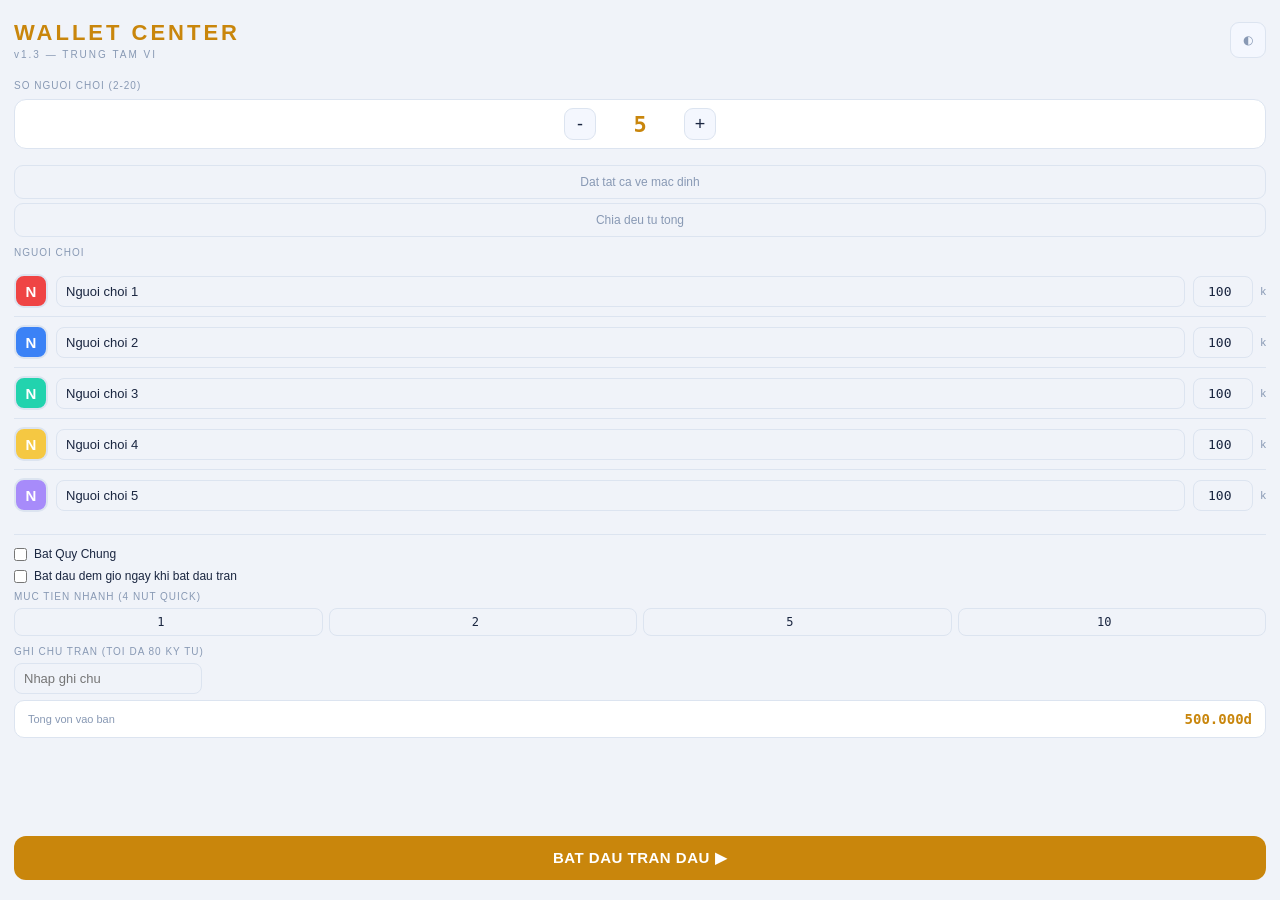
==== src/index.html @ e710a0f9 "Promote index entrypoint for Cloudflare Pages deployment. Use src/index.html as the deploy target an" ====
<!DOCTYPE html>
<html lang="vi">
<head>
<meta charset="UTF-8">
<meta name="viewport" content="width=device-width,initial-scale=1.0">
<meta name="apple-mobile-web-app-capable" content="yes">
<meta name="apple-mobile-web-app-status-bar-style" content="default">
<title>Wallet Center v1.3</title>
<style>
*{margin:0;padding:0;box-sizing:border-box;-webkit-tap-highlight-color:transparent}
:root{
  --bg:#f0f3f9;--sf:#ffffff;--sf2:#f4f7fe;--bd:#dce4f0;--tx:#1a2640;--dim:#8899b4;
  --grn:#0d9476;--red:#dc2626;--gld:#c9860c;--orn:#e06030;--pur:#7c3aed;
  --hdbg:rgba(240,243,249,.96);--moBg:rgba(0,0,0,.5);--shd1:rgba(0,0,0,.06);--shd2:rgba(0,0,0,.18);
  --radius-card:14px;--gap-list:8px
}
html.dark{
  --bg:#090d14;--sf:#111827;--sf2:#192236;--bd:#1e2d42;--tx:#dce8f5;--dim:#4e6077;
  --grn:#22d3ae;--red:#f87171;--gld:#f5c842;--orn:#fb923c;--pur:#a78bfa;
  --hdbg:rgba(9,13,20,.97);--moBg:rgba(0,0,0,.8);--shd1:rgba(0,0,0,.25);--shd2:rgba(0,0,0,.55)
}
body{font-family:-apple-system,'Helvetica Neue',sans-serif;background:var(--bg);color:var(--tx);min-height:100vh;overflow-x:hidden;padding-bottom:env(safe-area-inset-bottom,24px)}
/* HEADER */
.hd{position:sticky;top:0;z-index:50;background:var(--hdbg);-webkit-backdrop-filter:blur(14px);backdrop-filter:blur(14px);padding:9px 13px;display:flex;align-items:center;justify-content:space-between;border-bottom:1px solid var(--bd)}
.hd-l{display:flex;align-items:center;gap:7px}
.hd h1{font-size:13px;font-weight:900;letter-spacing:2.5px;color:var(--gld)}
.rnd{font-size:10px;font-weight:700;padding:3px 9px;background:var(--sf2);border:1px solid var(--bd);border-radius:20px;color:var(--dim);cursor:pointer;-webkit-user-select:none;user-select:none}
.rnd b{color:var(--gld)}
.hd-r{display:flex;gap:4px}
.ib{width:32px;height:32px;border-radius:9px;background:var(--sf2);border:1px solid var(--bd);color:var(--dim);font-size:14px;display:flex;align-items:center;justify-content:center;cursor:pointer;flex-shrink:0}
.ib:active{transform:scale(.88)}
.ib.hot{color:var(--gld);border-color:rgba(201,134,12,.4)}
html.dark .ib.hot{color:var(--gld);border-color:rgba(245,200,66,.4)}
/* CHECKSUM */
.ckb{padding:4px 13px;background:var(--sf);border-bottom:1px solid var(--bd);display:flex;justify-content:space-between;font-size:10px;font-weight:700;font-family:monospace;color:var(--dim)}
.ok{color:var(--grn)}.er{color:var(--red)}
/* PLAYER CARDS */
.pls{padding:10px 11px;display:flex;flex-direction:column;gap:var(--gap-list)}
.pc{background:var(--sf);border:1px solid var(--bd);border-radius:var(--radius-card);display:flex;align-items:stretch;overflow:hidden;box-shadow:0 2px 8px var(--shd1)}
.pc:active{transform:scale(.985)}
.pc.warn{border-color:rgba(224,96,48,.45)}
.pc.bust{border-color:rgba(220,38,38,.5);box-shadow:0 0 14px rgba(220,38,38,.1)}
html.dark .pc.bust{box-shadow:0 0 14px rgba(248,113,113,.15)}
.stripe{width:4px;flex-shrink:0}
.pc-body{flex:1;display:flex;align-items:center;gap:10px;padding:11px 10px;cursor:pointer}
.av{width:38px;height:38px;border-radius:11px;display:flex;align-items:center;justify-content:center;font-weight:900;font-size:16px;color:#fff;flex-shrink:0}
.av.em{font-size:22px;background:transparent!important;filter:drop-shadow(0 1px 2px rgba(0,0,0,.2))}
.inf{flex:1;min-width:0}
.nm{font-size:13px;font-weight:600;display:flex;align-items:center;gap:5px;white-space:nowrap;overflow:hidden}
.tag{font-size:9px;padding:1px 5px;border-radius:4px;font-weight:700;flex-shrink:0}
.bal{font-family:monospace;font-size:19px;font-weight:800;margin-top:1px;letter-spacing:-.5px}
.pc.warn .bal{animation:blink 2s ease-in-out infinite}
@keyframes blink{0%,100%{opacity:1}50%{opacity:.6}}
.pc-r{display:flex;flex-direction:column;align-items:flex-end;justify-content:center;gap:5px;padding:10px 10px 10px 0}
.dl{font-family:monospace;font-size:10px;font-weight:700;padding:2px 6px;border-radius:5px;white-space:nowrap}
.dp{background:rgba(13,148,118,.12);color:var(--grn)}
.dn{background:rgba(220,38,38,.1);color:var(--red)}
.dz{background:rgba(136,153,180,.12);color:var(--dim)}
html.dark .dp{background:rgba(34,211,174,.13)}html.dark .dn{background:rgba(248,113,113,.13)}
.qa-r{display:flex;gap:4px}
.qa{width:26px;height:26px;border-radius:7px;background:var(--sf2);border:1px solid var(--bd);font-size:13px;display:flex;align-items:center;justify-content:center;cursor:pointer}
.qa:active{transform:scale(.78)}
.qa.qs{color:var(--red);border-color:rgba(220,38,38,.25)}
.qa.qr{color:var(--grn);border-color:rgba(13,148,118,.25)}
html.dark .qa.qs{border-color:rgba(248,113,113,.3)}html.dark .qa.qr{border-color:rgba(34,211,174,.3)}
/* HISTORY */
.hs{padding:2px 11px 16px}
.hs-hd{font-size:10px;color:var(--dim);margin-bottom:5px;text-transform:uppercase;letter-spacing:1px}
.hl{max-height:130px;overflow-y:auto;display:flex;flex-direction:column;gap:2px}
.hi{font-size:10px;padding:4px 8px;background:var(--sf);border-radius:6px;font-family:monospace;color:var(--dim);line-height:1.4}
/* MODAL */
.mo{position:fixed;inset:0;z-index:100;background:var(--moBg);-webkit-backdrop-filter:blur(5px);backdrop-filter:blur(5px);display:flex;align-items:flex-end;justify-content:center}
.md{background:var(--sf);border-radius:20px 20px 0 0;width:100%;max-width:480px;max-height:92vh;overflow-y:auto;padding:16px 14px 32px;animation:su .2s cubic-bezier(.25,.8,.25,1)}
@keyframes su{from{transform:translateY(100%);opacity:.4}}
.mh{display:flex;align-items:center;justify-content:space-between;margin-bottom:13px}
.mh h2{font-size:16px;font-weight:700;display:flex;align-items:center;gap:8px}
.mc{width:30px;height:30px;border-radius:50%;background:var(--sf2);border:none;color:var(--dim);font-size:16px;cursor:pointer;display:flex;align-items:center;justify-content:center}
/* MODAL TABS */
.mtabs{display:flex;gap:3px;background:var(--bg);border-radius:10px;padding:3px;margin-bottom:12px}
.mtab{flex:1;padding:8px;border-radius:7px;border:none;background:transparent;color:var(--dim);font-size:13px;font-weight:700;cursor:pointer;transition:background .12s,color .12s}
.mtab.on{background:var(--sf2);color:var(--tx)}
/* QUICK ROW */
.qrow{display:flex;gap:4px;margin-bottom:12px}
.qrb{flex:1;padding:8px 2px;border-radius:9px;background:var(--sf2);border:1.5px solid var(--bd);font-family:monospace;font-size:12px;font-weight:700;cursor:pointer;transition:all .1s}
.qrb:active{transform:scale(.9)}
.qrb.qs{border-color:rgba(220,38,38,.35);color:var(--red)}
.qrb.qr{border-color:rgba(13,148,118,.35);color:var(--grn)}
html.dark .qrb.qs{border-color:rgba(248,113,113,.4)}html.dark .qrb.qr{border-color:rgba(34,211,174,.4)}
/* AMOUNT GRID */
.slbl{font-size:10px;color:var(--dim);text-transform:uppercase;letter-spacing:1px;margin-bottom:6px}
.ag{display:grid;grid-template-columns:repeat(3,1fr);gap:5px;margin-bottom:8px}
.ab{padding:11px 0;border-radius:10px;background:var(--sf2);border:1.5px solid var(--bd);color:var(--tx);font-family:monospace;font-size:13px;font-weight:700;cursor:pointer;transition:all .1s}
.ab:active{transform:scale(.92)}
.ab.sel{border-color:var(--gld);background:rgba(201,134,12,.08);color:var(--gld)}
html.dark .ab.sel{background:rgba(245,200,66,.1)}
.ca{display:flex;gap:8px;margin-bottom:12px;align-items:center}
.ca input{flex:1;padding:8px 10px;border-radius:9px;background:var(--bg);border:1px solid var(--bd);color:var(--tx);font-family:monospace;font-size:14px;outline:none}
.ca input:focus{border-color:var(--gld)}
.ca span{color:var(--dim);font-size:11px;white-space:nowrap}
/* TARGET LIST */
.albt{width:100%;padding:8px;border-radius:9px;background:var(--sf2);border:1.5px solid var(--bd);color:var(--tx);font-size:12px;font-weight:700;cursor:pointer;margin-bottom:6px;transition:all .1s}
.albt:active{transform:scale(.98)}
.albt.sel{border-color:var(--gld);color:var(--gld);background:rgba(201,134,12,.07)}
html.dark .albt.sel{background:rgba(245,200,66,.08)}
.tg{display:flex;flex-direction:column;gap:4px;margin-bottom:10px}
.tr{display:flex;align-items:center;gap:8px;padding:8px 10px;border-radius:9px;background:var(--bg);cursor:pointer;border:1.5px solid transparent;transition:all .1s}
.tr:active{transform:scale(.98)}
.tr.sel{border-color:var(--gld);background:rgba(201,134,12,.04)}
html.dark .tr.sel{background:rgba(245,200,66,.04)}
.av2{width:24px;height:24px;border-radius:6px;display:flex;align-items:center;justify-content:center;font-size:10px;font-weight:800;color:#fff;flex-shrink:0}
.av2.em{font-size:16px;background:transparent!important}
.tn{flex:1;font-size:13px;font-weight:500}
.tb{font-size:11px;color:var(--dim);font-family:monospace}
.ck2{font-size:14px;color:var(--gld);opacity:0;transition:opacity .1s}
.tr.sel .ck2{opacity:1}
/* ERROR MSG */
.errmsg{display:none;color:var(--red);background:rgba(220,38,38,.08);border:1px solid rgba(220,38,38,.2);border-radius:8px;padding:8px 10px;margin-bottom:10px;font-size:12px;text-align:center;font-weight:600}
html.dark .errmsg{background:rgba(248,113,113,.1)}
/* EXEC BUTTON */
.exb{width:100%;padding:13px;border-radius:12px;border:none;font-size:14px;font-weight:800;cursor:pointer;transition:opacity .15s;letter-spacing:.3px}
.exb:disabled{opacity:.3}
.exb:active:not(:disabled){transform:scale(.97)}
.exb.s{background:var(--red);color:#fff}
.exb.r{background:var(--grn);color:#fff}
html.dark .exb.r{color:#000}
/* SETUP */
.srow{display:flex;align-items:center;gap:8px;padding:8px 0;border-bottom:1px solid var(--bd)}
.srow:last-child{border-bottom:none}
.sav{width:34px;height:34px;border-radius:10px;cursor:pointer;flex-shrink:0;border:2px solid var(--bd);display:flex;align-items:center;justify-content:center;font-weight:900;font-size:15px;color:#fff;transition:transform .1s}
.sav:active{transform:scale(.82)}
.sav.em{font-size:22px;border-color:var(--bd)}
.snm{flex:1;padding:7px 9px;border-radius:8px;background:var(--bg);border:1px solid var(--bd);color:var(--tx);font-size:13px;outline:none}
.snm:focus{border-color:var(--gld)}
.sbal{width:60px;padding:7px 5px;border-radius:8px;background:var(--bg);border:1px solid var(--bd);color:var(--tx);font-size:13px;text-align:right;outline:none;font-family:monospace}
.sbal:focus{border-color:var(--gld)}
.sdim{color:var(--dim);font-size:11px}
.sbt{width:100%;padding:13px;border-radius:12px;border:none;background:var(--gld);color:#fff;font-size:15px;font-weight:800;cursor:pointer;margin-top:14px;letter-spacing:.5px}
html.dark .sbt{color:#000}
.sbt:active{transform:scale(.97)}
/* PICKER PANEL */
.pkp{background:var(--sf);border:1px solid var(--bd);border-radius:12px;padding:10px 12px;margin-top:4px}
.pkp .pk-lbl{font-size:10px;color:var(--dim);text-transform:uppercase;letter-spacing:1px;margin-bottom:6px}
.clrs{display:flex;gap:6px;flex-wrap:wrap;margin-bottom:8px}
.cpd{width:26px;height:26px;border-radius:50%;border:2.5px solid transparent;cursor:pointer;transition:transform .1s}
.cpd.on{border-color:var(--tx);transform:scale(1.18)}
.emjs{display:flex;flex-wrap:wrap;gap:4px;margin-bottom:6px}
.emj{width:32px;height:32px;border-radius:8px;border:1.5px solid var(--bd);background:var(--sf2);display:flex;align-items:center;justify-content:center;font-size:18px;cursor:pointer;transition:transform .1s}
.emj:active{transform:scale(.85)}
.emj.on{border-color:var(--gld)}
/* UNDO BAR */
.ub{position:fixed;bottom:calc(18px + env(safe-area-inset-bottom,0px));left:50%;transform:translateX(-50%);z-index:90;background:var(--sf);border:1px solid var(--bd);border-radius:13px;padding:7px 12px;display:flex;align-items:center;gap:9px;animation:pop .18s ease-out;box-shadow:0 4px 24px var(--shd2);max-width:95vw}
@keyframes pop{from{opacity:0;transform:translateX(-50%) translateY(6px)}}
.ub span{font-size:10px;color:var(--dim);font-family:monospace;overflow:hidden;text-overflow:ellipsis;white-space:nowrap;max-width:190px}
.ub button{padding:5px 12px;border-radius:7px;border:none;background:var(--gld);color:#fff;font-size:11px;font-weight:800;cursor:pointer;flex-shrink:0}
html.dark .ub button{color:#000}
/* SESSION HISTORY */
.ss{padding:10px;border-radius:10px;background:var(--bg);margin-bottom:6px}
.ss .sd{font-size:10px;color:var(--dim);margin-bottom:4px}
.ss .sr{display:flex;flex-wrap:wrap;gap:3px}
.sc2{font-size:10px;padding:2px 7px;border-radius:4px;font-family:monospace;font-weight:700}
/* RESET OPTIONS */
.ropt{width:100%;padding:12px 14px;border-radius:11px;border:1px solid var(--bd);background:var(--sf2);color:var(--tx);font-size:13px;font-weight:600;cursor:pointer;text-align:left;margin-bottom:7px;display:flex;align-items:flex-start;gap:11px}
.ropt:active{transform:scale(.98)}
.ropt .ico{font-size:18px;flex-shrink:0;margin-top:1px}
.ropt .rdesc{font-size:11px;color:var(--dim);font-weight:400;margin-top:2px;line-height:1.4}
.ropt.dng{border-color:rgba(220,38,38,.3);color:var(--red)}
.note{padding:4px 13px;font-size:11px;color:var(--dim);border-bottom:1px solid var(--bd);display:flex;align-items:center;justify-content:space-between;gap:10px;background:var(--sf)}
.timer-btn{padding:3px 8px;border:1px solid var(--bd);border-radius:14px;background:var(--sf2);font-family:monospace;font-size:11px;font-weight:700;cursor:pointer;color:var(--dim)}
.timer-btn.run{color:var(--grn);border-color:rgba(13,148,118,.3)}
.timer-btn.pause{color:var(--orn)}
.pc.compact .pc-body{padding:8px 8px;gap:8px}
.pc.compact .av{width:30px;height:30px;border-radius:9px;font-size:13px}
.pc.compact .bal{font-size:16px}
.pc.compact .tag{font-size:8px}
.pc.mini{--radius-card:8px}
.pc.mini .stripe{width:3px}
.pc.mini .pc-body{padding:8px 7px;gap:7px}
.pc.mini .av{width:26px;height:26px;border-radius:8px;font-size:12px}
.pc.mini .nm{font-size:12px}
.pc.mini .bal{font-size:14px}
.pc.mini .pc-r{padding:8px 8px 8px 0}
.pc.mini .qa-r{display:none}
.rank-badge{font-size:10px;padding:1px 5px;border-radius:4px;background:var(--sf2);color:var(--dim);border:1px solid var(--bd)}
.toast-wrap{position:fixed;left:50%;transform:translateX(-50%);bottom:calc(70px + env(safe-area-inset-bottom,0px));z-index:91;display:flex;flex-direction:column;gap:6px;max-width:92vw}
.toast{padding:8px 11px;border-radius:10px;background:var(--sf);border:1px solid var(--bd);font-size:12px;box-shadow:0 4px 20px var(--shd2)}
.pc-ctl{display:flex;align-items:center;justify-content:center;gap:8px;background:var(--sf);border:1px solid var(--bd);border-radius:12px;padding:8px;margin-bottom:12px}
.pc-step{width:32px;height:32px;border-radius:9px;background:var(--sf2);border:1px solid var(--bd);font-size:18px;cursor:pointer;color:var(--tx)}
.pc-num{min-width:72px;text-align:center;font-family:monospace;font-size:22px;font-weight:900;color:var(--gld)}
@media (min-width: 640px){
  .mo{align-items:center}
  .md{border-radius:20px;max-width:520px;max-height:85vh;margin:auto;animation:fadeScale .18s ease-out}
  @keyframes fadeScale{from{opacity:0;transform:scale(.94)}}
  .pls{display:grid;grid-template-columns:1fr 1fr;gap:8px}
  .hd h1{font-size:16px}
  .ib{width:auto;padding:0 12px;gap:5px;font-size:12px}
}
@media (min-width: 1024px){
  .pls{grid-template-columns:1fr 1fr 1fr}
}
/* UNDO HISTORY */
.uhrow{display:flex;align-items:center;gap:7px;padding:7px 9px;background:var(--bg);border-radius:8px;margin-bottom:4px}
.uhnum{font-size:10px;color:var(--dim);width:18px;text-align:right;flex-shrink:0;font-family:monospace}
.uhtxt{flex:1;font-size:11px;font-family:monospace;color:var(--tx);overflow:hidden;text-overflow:ellipsis;white-space:nowrap}
.uhtime{font-size:10px;color:var(--dim);flex-shrink:0}
/* STATS */
.stat-r{display:flex;align-items:center;gap:10px;padding:9px 10px;background:var(--bg);border-radius:10px;margin-bottom:5px}
.stat-av{width:32px;height:32px;border-radius:9px;display:flex;align-items:center;justify-content:center;font-weight:900;font-size:14px;color:#fff;flex-shrink:0}
.stat-av.em{font-size:20px;background:transparent!important}
.stat-nm{font-size:13px;font-weight:600;flex:1;min-width:0;overflow:hidden;text-overflow:ellipsis;white-space:nowrap}
.stat-col{text-align:right;font-family:monospace;font-size:11px;font-weight:700;min-width:52px}
.stat-hd{display:flex;gap:10px;padding:0 10px 4px;font-size:9px;color:var(--dim);text-transform:uppercase;letter-spacing:.5px}
/* QUICK DENOM SETUP */
.qd-row{display:flex;gap:6px;margin-bottom:10px}
.qdinp{flex:1;padding:6px 4px;border-radius:8px;background:var(--bg);border:1px solid var(--bd);color:var(--tx);font-size:12px;text-align:center;outline:none;font-family:monospace}
.qdinp:focus{border-color:var(--gld)}
/* SCROLLBAR */
::-webkit-scrollbar{width:3px}::-webkit-scrollbar-track{background:transparent}::-webkit-scrollbar-thumb{background:var(--bd);border-radius:2px}
/* BTN UTIL */
.btn-ghost{width:100%;padding:9px;border-radius:9px;background:transparent;border:1px solid var(--bd);color:var(--dim);font-size:12px;cursor:pointer;margin-top:4px}
.btn-ghost:active{transform:scale(.98)}
.btn-ghost.dng{border-color:rgba(220,38,38,.4);color:var(--red)}
</style>
</head>
<body>
<div id="app"></div>
<div id="modal-root"></div>
<div id="undo-root"></div>
<script>
var EMOJIS=['😀','😎','🤩','😈','🦁','🐯','🦊','🐺','🐻','🐼','🦄','🐲','🔥','⚡','💎','👑','🎯','🎲','🃏','⭐'];
var COLS=['#ef4444','#3b82f6','#22d3ae','#f5c842','#a78bfa','#ec4899','#f97316','#84cc16'];
var DENOMS=[1000,2000,5000,10000,20000,50000];
var DBAL=100000;
var timerInterval=null;
var toastTimer=null;

function mkPlayers(n){var a=[];for(var i=0;i<n;i++)a.push({name:'Nguoi choi '+(i+1),color:COLS[i%COLS.length],emoji:'',balance:DBAL,initial:DBAL});return a}
function normState(sv){
  if(!sv||!sv.players||sv.players.length<2)return null;
  var s=sv;
  s.modal=null;s.ap=null;s.atab='send';s.aamt=0;s.atgt=[];s.undoTimer=null;
  if(!s.quickDenoms)s.quickDenoms=[1000,2000,5000,10000];
  if(!s.hist)s.hist=[];if(!s.sessions)s.sessions=[];
  if(typeof s.round==='undefined')s.round=1;
  if(typeof s.sortDesc==='undefined')s.sortDesc=false;
  if(typeof s.pot==='undefined')s.pot=0;
  if(typeof s.potEnabled==='undefined')s.potEnabled=false;
  if(!s.timer)s.timer={startMs:0,elapsed:0,running:false};
  if(typeof s.pinnedNote==='undefined')s.pinnedNote='';
  if(typeof s.theme==='undefined')s.theme=(s.dark?'dark':'auto');
  if(typeof s.compact==='undefined')s.compact=false;
  if(typeof s.autoTimerStart==='undefined')s.autoTimerStart=false;
  if(typeof s.showRanks==='undefined')s.showRanks=false;
  if(typeof s.showTimerAlways==='undefined')s.showTimerAlways=false;
  if(typeof s.soundEnabled==='undefined')s.soundEnabled=true;
  if(typeof s.vibrateEnabled==='undefined')s.vibrateEnabled=true;
  if(!s.txTemplates)s.txTemplates=[];
  if(!s.histFilter)s.histFilter=-1;
  if(typeof s.hidePinned==='undefined')s.hidePinned=false;
  for(var i=0;i<s.players.length;i++){
    if(typeof s.players[i].emoji==='undefined')s.players[i].emoji='';
    if(!s.players[i].name)s.players[i].name='Nguoi choi '+(i+1);
  }
  return s;
}
var S=null;
try{S=normState(JSON.parse(localStorage.getItem('wc_v13')||'null'))}catch(e){}
if(!S){
  try{S=normState(JSON.parse(localStorage.getItem('wc_v12')||'null'))}catch(e){}
}
if(!S)S={phase:'setup',players:mkPlayers(5),hist:[],sessions:[],quickDenoms:[1000,2000,5000,10000],modal:null,ap:null,atab:'send',aamt:0,atgt:[],undoStack:[],undoTimer:null,round:1,sortDesc:false,pot:0,potEnabled:false,timer:{startMs:0,elapsed:0,running:false},pinnedNote:'',theme:'auto',compact:false,autoTimerStart:false,showRanks:false,showTimerAlways:false,soundEnabled:true,vibrateEnabled:true,txTemplates:[],histFilter:-1,hidePinned:false};
applyTheme();

/* ===== UTILS ===== */
function fmt(n){var a=n<0?-n:n;if(a>=1000000)return(n/1000000).toFixed(a%1000000===0?0:1)+'M';if(a>=1000)return(n/1000).toFixed(a%1000===0?0:1)+'k';return''+n}
function ff(n){return n.toLocaleString('vi-VN')+'d'}
function tnow(){return new Date().toLocaleTimeString('vi-VN',{hour:'2-digit',minute:'2-digit',second:'2-digit'})}
function totBal(){var t=0;for(var i=0;i<S.players.length;i++)t+=S.players[i].balance;return t}
function totInit(){var t=0;for(var i=0;i<S.players.length;i++)t+=S.players[i].initial;return t}
function $(id){return document.getElementById(id)}
function esc(s){if(!s)return'';return String(s).replace(/&/g,'&amp;').replace(/</g,'&lt;').replace(/>/g,'&gt;').replace(/"/g,'&quot;')}
function vib(p){if(!S.vibrateEnabled)return;try{if(navigator.vibrate)navigator.vibrate(p)}catch(e){}}
function coin(tp){if(!S.soundEnabled)return;try{var A=window.AudioContext||window.webkitAudioContext;if(!A)return;var ctx=new A();var o=ctx.createOscillator();var g=ctx.createGain();o.connect(g);g.connect(ctx.destination);if(tp==='s'){o.frequency.setValueAtTime(600,ctx.currentTime);o.frequency.exponentialRampToValueAtTime(300,ctx.currentTime+.15)}else{o.frequency.setValueAtTime(330,ctx.currentTime);o.frequency.exponentialRampToValueAtTime(660,ctx.currentTime+.15)}g.gain.setValueAtTime(.12,ctx.currentTime);g.gain.exponentialRampToValueAtTime(.001,ctx.currentTime+.18);o.start();o.stop(ctx.currentTime+.2)}catch(e){}}
function avHtml(p,cls,sz){var c=cls||'av';var s=sz?'font-size:'+sz+'px;':'';if(p.emoji)return '<div class="'+c+' em" style="'+s+'">'+p.emoji+'</div>';return '<div class="'+c+'" style="background:'+p.color+';'+s+'">'+esc(p.name.charAt(0).toUpperCase())+'</div>'}
function rankAt(i){var arr=[];for(var k=0;k<S.players.length;k++)arr.push(k);arr.sort(function(a,b){return S.players[b].balance-S.players[a].balance});for(var j=0;j<arr.length;j++){if(arr[j]===i)return j+1}return 99}
function rankLabel(r){if(r===1)return '🥇';if(r===2)return '🥈';if(r===3)return '🥉';return '#'+r}
function cardMode(){var n=S.players.length;if(n>=15)return 'mini';if(S.compact||n>=9)return 'compact';return 'full'}
function fmt2(n){return (n<10?'0':'')+n}
function getElapsed(){var e=S.timer.elapsed;if(S.timer.running)e+=Date.now()-S.timer.startMs;return e}
function fmtTime(ms){var s=Math.floor(ms/1000);var h=Math.floor(s/3600);var m=Math.floor((s%3600)/60);var sec=s%60;if(h>0)return h+':'+fmt2(m)+':'+fmt2(sec);return fmt2(m)+':'+fmt2(sec)}
function startTimer(){S.timer.startMs=Date.now();S.timer.running=true}
function pauseTimer(){if(S.timer.running){S.timer.elapsed+=Date.now()-S.timer.startMs;S.timer.running=false;S.timer.startMs=0}}
function resumeTimer(){S.timer.startMs=Date.now();S.timer.running=true}
function resetTimer(){S.timer={startMs:0,elapsed:0,running:false}}
function toggleTimer(){if(S.timer.running)pauseTimer();else resumeTimer();saveState();render()}
function startTimerTick(){if(timerInterval)clearInterval(timerInterval);timerInterval=setInterval(function(){if(S.phase==='playing'&&S.timer.running)updateTimerDisplay()},1000)}
function updateTimerDisplay(){var el=$('timerEl');if(el)el.textContent=fmtTime(getElapsed())}
function pushToast(msg){clearTimeout(toastTimer);var wr=$('toast-root');if(!wr)return;wr.innerHTML='<div class="toast">'+esc(msg)+'</div>';toastTimer=setTimeout(function(){if(wr)wr.innerHTML=''},3000)}
function applyTheme(){var dark=false;if(S.theme==='dark')dark=true;else if(S.theme==='auto'){try{dark=window.matchMedia('(prefers-color-scheme: dark)').matches}catch(e){dark=false}}if(dark)document.documentElement.classList.add('dark');else document.documentElement.classList.remove('dark')}

/* ===== SAVE ===== */
function saveState(){try{pauseTimer();var o={phase:S.phase,players:S.players,hist:S.hist,sessions:S.sessions,quickDenoms:S.quickDenoms,undoStack:S.undoStack,round:S.round,sortDesc:S.sortDesc,pot:S.pot,potEnabled:S.potEnabled,timer:S.timer,pinnedNote:S.pinnedNote,theme:S.theme,compact:S.compact,autoTimerStart:S.autoTimerStart,showRanks:S.showRanks,showTimerAlways:S.showTimerAlways,soundEnabled:S.soundEnabled,vibrateEnabled:S.vibrateEnabled,txTemplates:S.txTemplates,histFilter:S.histFilter,hidePinned:S.hidePinned};localStorage.setItem('wc_v13',JSON.stringify(o))}catch(e){}}

/* ===== RENDER ===== */
function render(){var a=$('app');if(S.phase==='setup')a.innerHTML=rSetup();else a.innerHTML=rPlay();saveState()}

/* ===== THEME TOGGLE ===== */
function toggleTheme(){if(S.theme==='auto')S.theme='dark';else if(S.theme==='dark')S.theme='light';else S.theme='auto';applyTheme();saveState();render()}

/* ===== SETUP ===== */
function rSetup(){
  var h='<div style="padding:20px 14px;min-height:100vh;display:flex;flex-direction:column">';
  h+='<div style="display:flex;align-items:center;justify-content:space-between;margin-bottom:20px">';
  h+='<div><div style="font-size:22px;font-weight:900;letter-spacing:3px;color:var(--gld)">WALLET CENTER</div>';
  h+='<div style="font-size:10px;color:var(--dim);margin-top:3px;letter-spacing:2px">v1.3 &mdash; TRUNG TAM VI</div></div>';
  h+='<button onclick="toggleTheme()" class="ib" style="width:36px;height:36px">'+(S.theme==='dark'?'☀':'◐')+'</button></div>';
  h+='<div style="flex:1">';
  h+='<div class="slbl" style="margin-bottom:8px">So nguoi choi (2-20)</div>';
  h+='<div class="pc-ctl"><button class="pc-step" onmousedown="pcPressStart(-1)" onmouseup="pcPressEnd()" onmouseleave="pcPressEnd()" ontouchstart="pcPressStart(-1)" ontouchend="pcPressEnd()">-</button><div class="pc-num">'+S.players.length+'</div><button class="pc-step" onmousedown="pcPressStart(1)" onmouseup="pcPressEnd()" onmouseleave="pcPressEnd()" ontouchstart="pcPressStart(1)" ontouchend="pcPressEnd()">+</button></div>';
  h+='<button class="btn-ghost" onclick="resetDefaults()">Dat tat ca ve mac dinh</button>';
  h+='<button class="btn-ghost" onclick="splitTotal()">Chia deu tu tong</button>';
  h+='<div class="slbl" style="margin-bottom:8px;margin-top:10px">Nguoi choi</div>';
  h+='<div style="'+(S.players.length>8?'max-height:320px;overflow-y:auto;':'')+'">';
  for(var i=0;i<S.players.length;i++){var p=S.players[i];
    var avContent=p.emoji?p.emoji:esc(p.name.charAt(0).toUpperCase());
    var avClass='sav'+(p.emoji?' em':'');
    h+='<div class="srow" style="'+(S.players.length>8?'height:44px;':'')+'"><div class="'+avClass+'" style="'+(p.emoji?'':'background:'+p.color)+'" onclick="pickAv('+i+')">'+avContent+'</div>';
    h+='<input class="snm" value="'+esc(p.name)+'" oninput="upName('+i+',this.value)" placeholder="Ten nguoi choi">';
    h+='<input class="sbal" value="'+(p.initial/1000)+'" oninput="upBal('+i+',this.value)" type="number" step="0.5" min="0.5"><span class="sdim">k</span></div>'}
  h+='</div>';
  h+='<div id="pkpnl"></div>';
  h+='<div style="margin-top:14px;border-top:1px solid var(--bd);padding-top:12px">';
  h+='<label style="display:flex;align-items:center;gap:7px;font-size:12px;margin-bottom:8px"><input type="checkbox" '+(S.potEnabled?'checked':'')+' onchange="togglePot(this.checked)"> Bat Quy Chung</label>';
  if(S.potEnabled)h+='<div class="ca"><input type="number" value="'+(S.pot/1000)+'" oninput="upPot(this.value)" min="0" step="0.5"><span>x 1.000d</span></div>';
  h+='<label style="display:flex;align-items:center;gap:7px;font-size:12px;margin-bottom:8px"><input type="checkbox" '+(S.autoTimerStart?'checked':'')+' onchange="S.autoTimerStart=this.checked"> Bat dau dem gio ngay khi bat dau tran</label>';
  h+='<div class="slbl" style="margin-bottom:6px">Muc tien nhanh (4 nut quick)</div>';
  h+='<div class="qd-row">';
  for(var qi=0;qi<4;qi++)h+='<input class="qdinp" value="'+(S.quickDenoms[qi]/1000)+'" oninput="upQD('+qi+',this.value)" type="number" step="0.5" min="0.5" placeholder="k">';
  h+='</div>';
  h+='<div class="slbl" style="margin-bottom:6px">Ghi chu tran (toi da 80 ky tu)</div>';
  h+='<input class="snm" value="'+esc(S.pinnedNote)+'" maxlength="80" oninput="S.pinnedNote=this.value" placeholder="Nhap ghi chu"></div>';
  h+='<div style="margin-top:6px;padding:10px 13px;background:var(--sf);border:1px solid var(--bd);border-radius:10px;display:flex;justify-content:space-between;align-items:center">';
  h+='<span style="font-size:11px;color:var(--dim)">Tong von vao ban'+(S.potEnabled?' + quy':'')+'</span>';
  h+='<span id="totLbl" style="font-family:monospace;font-size:14px;font-weight:800;color:var(--gld)">'+ff(totInit()+S.pot)+'</span></div></div>';
  h+='<button class="sbt" onclick="startG()">BAT DAU TRAN DAU ▶</button>';
  if(S.sessions.length>0)h+='<button onclick="showSess()" class="btn-ghost" style="margin-top:8px">&#128203; Lich su ('+S.sessions.length+' tran dau)</button>';
  h+='</div>';return h}

/* ===== PLAY ===== */
function rPlay(){
  var tot=totBal()+S.pot,ti=totInit()+S.pot,ok=(tot===ti),undoCnt=S.undoStack.length,mode=cardMode();
  var h='<div class="hd"><div class="hd-l"><h1>WALLET CENTER</h1>';
  h+='<div class="rnd" onclick="incRound()">Vong <b>'+S.round+'</b></div></div>';
  h+='<div class="hd-r">';
  h+='<button class="ib'+(undoCnt>0?' hot':'')+'" onclick="showUndoHist()" title="Hoan tac">↺'+(undoCnt>0?' '+undoCnt:'')+'</button>';
  h+='<button class="ib'+(S.sortDesc?' hot':'')+'" onclick="toggleSort()" title="Sap xep">⇅</button>';
  h+='<button class="ib'+(S.compact?' hot':'')+'" onclick="toggleCompact()" title="Che do gon">'+(S.compact?'≡':'⊞')+'</button>';
  h+='<button class="ib" onclick="showSettings()" title="Cai dat">⚙</button>';
  h+='<button class="ib" onclick="showUndoHist()" title="Lich su">📋</button>';
  h+='<button class="ib" onclick="showReset()" title="Reset">⊙</button>';
  h+='</div></div>';
  if(S.pinnedNote&&!S.hidePinned)h+='<div class="note"><span>'+esc(S.pinnedNote)+'</span><button class="mc" style="width:22px;height:22px" onclick="S.hidePinned=true;render()">×</button></div>';
  h+='<div class="ckb"><span>'+S.hist.length+' GD &bull; Tong: <b style="color:var(--tx)">'+ff(tot)+'</b></span>';
  h+='<span class="'+(ok?'ok':'er')+'">'+(ok?'&#10003; Hop le':'&#10007; LECH')+'</span></div>';
  if(S.showTimerAlways||S.timer.running||getElapsed()>0){h+='<div style="padding:7px 13px;border-bottom:1px solid var(--bd);display:flex;justify-content:flex-end"><button id="timerElBtn" class="timer-btn '+(S.timer.running?'run':'pause')+'" onclick="toggleTimer()">'+(S.timer.running?'⏸ ':'▶ ')+'<span id="timerEl">'+fmtTime(getElapsed())+'</span></button></div>'}
  h+='<div class="pls">';
  if(S.potEnabled){h+='<div class="pc compact" onclick="openPotAct()"><div class="stripe" style="background:var(--gld)"></div><div class="pc-body"><div class="av" style="background:var(--gld)">💰</div><div class="inf"><div class="nm">Quy Chung</div><div class="bal">'+ff(S.pot)+'</div></div></div><div class="pc-r"><div class="dl dz">Quy</div></div></div>'}
  var idxs=[];for(var k=0;k<S.players.length;k++)idxs.push(k);
  if(S.sortDesc)idxs.sort(function(a,b){return S.players[b].balance-S.players[a].balance});
  for(var ii=0;ii<idxs.length;ii++){
    var i=idxs[ii];var p=S.players[i];var d=p.balance-p.initial;
    var dc=d>0?'dp':d<0?'dn':'dz';var ds=d>0?'+'+fmt(d):d<0?fmt(d):'0';
    var bust=(p.balance===0);var warn=(!bust&&p.balance<p.initial*.25);
    h+='<div class="pc '+mode+(bust?' bust':warn?' warn':'')+'"><div class="stripe" style="background:'+p.color+'"></div>';
    h+='<div class="pc-body" onclick="openAct('+i+')">';
    h+=avHtml(p,'av');
    h+='<div class="inf"><div class="nm">'+esc(p.name);
    if(S.showRanks){var rk=rankAt(i);h+='<span class="rank-badge">'+rankLabel(rk)+'</span>'}
    if(bust)h+='<span class="tag" style="background:rgba(220,38,38,.1);color:var(--red)">HET TIEN</span>';
    else if(warn)h+='<span class="tag" style="background:rgba(224,96,48,.1);color:var(--orn)">SAP HET</span>';
    h+='</div><div class="bal">'+ff(p.balance)+'</div></div></div>';
    h+='<div class="pc-r"><div class="dl '+dc+'">'+ds+'</div>';
    h+='<div class="qa-r">';
    h+='<div class="qa qs" onclick="openActQ(event,'+i+',\'send\')" title="Gui tat ca">&#8594;</div>';
    h+='<div class="qa qr" onclick="openActQ(event,'+i+',\'receive\')" title="Nhan tat ca">&#8592;</div>';
    h+='</div></div></div>'}
  h+='</div><div class="hs"><div class="hs-hd">Giao dich gan day</div>';
  h+='<div style="display:flex;gap:4px;overflow:auto;margin-bottom:5px"><button class="btn-ghost" style="margin:0;padding:5px 8px;font-size:10px" onclick="setHistFilter(-1)">Tat ca</button>';
  for(var hf=0;hf<S.players.length;hf++)h+='<button class="btn-ghost" style="margin:0;padding:5px 8px;font-size:10px" onclick="setHistFilter('+hf+')">'+esc(S.players[hf].name)+'</button>';
  h+='</div><div class="hl">';
  if(S.hist.length===0)h+='<div class="hi" style="text-align:center;opacity:.4">Chua co giao dich</div>';
  else{var fr=S.hist.length-1;var shown=0;for(var i=fr;i>=0&&shown<50;i--){if(S.histFilter>=0){var e=S.hist[i];if(e.f!==S.histFilter&&e.t.indexOf(S.histFilter)<0)continue}shown++;h+='<div class="hi"><span style="opacity:.4">'+S.hist[i].time+'</span> '+esc(S.hist[i].text)+'</div>'}}
  h+='</div></div><div id="toast-root" class="toast-wrap"></div>';return h}

/* ===== ACTION MODAL ===== */
function rActModal(){
  var p=(S.ap===-1?{name:'Quy Chung',emoji:'💰',color:'#c9860c',balance:S.pot}:S.players[S.ap]);var is=(S.atab==='send');
  var h='<div class="mo" onclick="clMo(event)"><div class="md" onclick="event.stopPropagation()">';
  h+='<div class="mh"><h2>'+avHtml(p,'av2',16)+' '+esc(p.name)+'</h2><button class="mc" onclick="clMoF()">&#10005;</button></div>';
  h+='<div style="text-align:center;margin-bottom:12px;font-family:monospace;font-size:28px;font-weight:800">'+ff(p.balance)+'</div>';
  h+='<div class="mtabs"><button id="t0" class="mtab'+(is?' on':'')+'" onclick="setTab(\'send\')">&#8594; GUI</button><button id="t1" class="mtab'+(!is?' on':'')+'" onclick="setTab(\'receive\')">&#8592; NHAN</button></div>';
  if(S.txTemplates.length>0){h+='<div class="slbl">MAU GIAO DICH</div><div style="display:flex;gap:5px;overflow:auto;margin-bottom:8px">';for(var ti=0;ti<S.txTemplates.length;ti++){h+='<button class="btn-ghost" style="margin:0;padding:6px 8px;white-space:nowrap" onclick="applyTpl('+ti+')">★ '+esc(S.txTemplates[ti].name)+'</button>'}h+='</div>'}
  h+='<div class="slbl">NHANH &mdash; CHON LUON TAT CA</div>';
  h+='<div class="qrow">';
  for(var di=0;di<4;di++){h+='<button class="qrb '+(is?'qs':'qr')+'" onclick="quickAllByIdx('+di+')">'+(is?'&#8594;':'&#8592;')+fmt(S.quickDenoms[di])+'</button>'}
  h+='<button class="qrb" onclick="openCustomAmt()">Khac</button>';
  h+='</div>';
  h+='<div class="slbl">SO TIEN</div><div class="ag">';
  for(var di=0;di<DENOMS.length;di++){var d=DENOMS[di];h+='<button class="ab" data-amt="'+d+'" onclick="setAmt('+d+')">'+fmt(d)+'</button>'}
  h+='</div>';
  h+='<div class="ca"><input type="number" id="camt" placeholder="So khac" oninput="setCamt(this.value)" step="0.5" min="0"><span>x 1.000d</span></div>';
  h+='<div class="slbl" id="tgtLbl">'+(is?'GUI CHO':'NHAN TU')+'</div>';
  h+='<button class="albt" id="btnAll" onclick="togAll()">'+(is?'▶ Gui cho TAT CA':'◀ Nhan tu TAT CA')+'</button>';
  h+='<div class="tg">';
  if(S.potEnabled&&S.ap!==-1)h+='<div class="tr" data-idx="-1" onclick="togTgt(-1)"><div class="av2" style="background:var(--gld)">💰</div><span class="tn">Quy chung</span><span class="tb">'+ff(S.pot)+'</span><span class="ck2">&#10003;</span></div>';
  for(var i=0;i<S.players.length;i++){if(i===S.ap)continue;var o=S.players[i];
    h+='<div class="tr" data-idx="'+i+'" onclick="togTgt('+i+')">'+avHtml(o,'av2',16)+'<span class="tn">'+esc(o.name)+'</span><span class="tb">'+ff(o.balance)+'</span><span class="ck2">&#10003;</span></div>'}
  h+='</div>';
  h+='<button class="btn-ghost" onclick="saveTpl()">★ Luu mau</button><div class="errmsg" id="errMsg"></div>';
  h+='<button class="exb '+(is?'s':'r')+'" id="btnExec" onclick="execAct()" disabled>'+(is?'GUI':'NHAN')+'</button>';
  h+='</div></div>';return h}

/* ===== DOM TARGETED — no re-render, no scroll jump ===== */
function updAmt(){
  var btns=document.querySelectorAll('.ab');
  for(var i=0;i<btns.length;i++){if(parseInt(btns[i].getAttribute('data-amt'),10)===S.aamt)btns[i].classList.add('sel');else btns[i].classList.remove('sel')}
  updBtn()}
function updTgt(){
  var rows=document.querySelectorAll('.tr');
  for(var i=0;i<rows.length;i++){var idx=parseInt(rows[i].getAttribute('data-idx'),10);if(S.atgt.indexOf(idx)>=0)rows[i].classList.add('sel');else rows[i].classList.remove('sel')}
  var others=[];for(var i=0;i<S.players.length;i++){if(i!==S.ap)others.push(i)}if(S.potEnabled&&S.ap!==-1)others.push(-1);
  var ba=$('btnAll');if(ba){if(S.atgt.length===others.length&&others.length>0)ba.classList.add('sel');else ba.classList.remove('sel')}
  updBtn()}
function updBtn(){
  var btn=$('btnExec');if(!btn)return;
  var is=(S.atab==='send');
  btn.disabled=(S.aamt<=0||S.atgt.length===0);
  var lbl=is?'GUI':'NHAN';
  if(S.aamt>0&&S.atgt.length>0)lbl+=' '+fmt(S.aamt)+' x '+S.atgt.length+' = '+ff(S.aamt*S.atgt.length);
  btn.textContent=lbl}

/* setTab: PURE DOM, zero scroll jump */
function setTab(t){
  S.atab=t;S.atgt=[];S.aamt=0;var is=(t==='send');
  var t0=$('t0');var t1=$('t1');
  if(t0){if(is)t0.classList.add('on');else t0.classList.remove('on')}
  if(t1){if(!is)t1.classList.add('on');else t1.classList.remove('on')}
  var lbl=$('tgtLbl');if(lbl)lbl.textContent=is?'GUI CHO':'NHAN TU';
  var ba=$('btnAll');if(ba){ba.textContent=is?'▶ Gui cho TAT CA':'◀ Nhan tu TAT CA';ba.classList.remove('sel')}
  var exb=$('btnExec');if(exb){exb.classList.remove('s','r');exb.classList.add(is?'s':'r')}
  var qbs=document.querySelectorAll('.qrb');
  for(var i=0;i<qbs.length;i++){qbs[i].classList.remove('qs','qr');qbs[i].classList.add(is?'qs':'qr');qbs[i].textContent=(is?'\u2192':'\u2190')+fmt(S.quickDenoms[i])}
  var ci=$('camt');if(ci)ci.value='';
  updAmt();updTgt()}

function setAmt(a){S.aamt=a;var ci=$('camt');if(ci)ci.value='';updAmt()}
function setCamt(v){var n=parseFloat(v)*1000;S.aamt=(!isNaN(n)&&n>0)?n:0;var btns=document.querySelectorAll('.ab');for(var i=0;i<btns.length;i++)btns[i].classList.remove('sel');updBtn()}
function togTgt(idx){var i=S.atgt.indexOf(idx);if(i>=0)S.atgt.splice(i,1);else S.atgt.push(idx);updTgt()}
function togAll(){var others=[];for(var i=0;i<S.players.length;i++){if(i!==S.ap)others.push(i)}if(S.potEnabled&&S.ap!==-1)others.push(-1);if(S.atgt.length===others.length){S.atgt=[]}else{S.atgt=[];for(var i=0;i<others.length;i++)S.atgt.push(others[i])}updTgt();var ba=$('btnAll');if(ba){if(S.atgt.length===others.length)ba.textContent='✓ Da chon TAT CA - Bo chon';else ba.textContent=(S.atab==='send'?'▶ Gui cho TAT CA':'◀ Nhan tu TAT CA')}}
function quickAllByIdx(qi){
  S.aamt=S.quickDenoms[qi];
  var others=[];for(var i=0;i<S.players.length;i++){if(i!==S.ap)others.push(i)}if(S.potEnabled&&S.ap!==-1)others.push(-1);
  S.atgt=[];for(var i=0;i<others.length;i++)S.atgt.push(others[i]);
  var ci=$('camt');if(ci)ci.value='';updAmt();updTgt()}
function openCustomAmt(){var v=prompt('Nhap so tien (nghin dong):','5');if(v===null)return;setCamt(v)}
function showErr(msg){var el=$('errMsg');if(!el)return;el.innerHTML='<span>'+esc(msg)+'</span><button style="float:right;border:none;background:transparent;color:var(--red);cursor:pointer" onclick="this.parentNode.style.display=\'none\'">×</button>';el.style.display='block';clearTimeout(el._t);el._t=setTimeout(function(){if(el)el.style.display='none'},4000)}
function saveTpl(){if(S.aamt<=0||S.atgt.length===0){showErr('Can chon so tien va nguoi nhan');return}var n=prompt('Ten mau giao dich:','Mau '+(S.txTemplates.length+1));if(!n)return;var t={name:n,tab:S.atab,amt:S.aamt,selectAll:(S.atgt.length===S.players.length-1)};if(S.txTemplates.length>=5)S.txTemplates.shift();S.txTemplates.push(t);saveState();render();openAct(S.ap);S.aamt=t.amt;updAmt()}
function applyTpl(i){var t=S.txTemplates[i];if(!t)return;setTab(t.tab);S.aamt=t.amt;if(t.selectAll)togAll();updAmt()}

/* ===== EXECUTE ===== */
function execAct(){
  var amt=S.aamt,pi=S.ap,p=S.players[pi],is=(S.atab==='send'),tgts=S.atgt.slice();
  if(amt<=0||tgts.length===0)return;
  var srcBal=(pi===-1?S.pot:p.balance);
  if(is){if(srcBal<amt*tgts.length){showErr((pi===-1?'Quy chung':p.name)+' khong du tien! Thieu '+ff(amt*tgts.length-srcBal));return}}
  else{for(var i=0;i<tgts.length;i++){if(tgts[i]===-1){if(S.pot<amt){showErr('Quy chung khong du tien (co '+ff(S.pot)+')');return}}else{var tp=S.players[tgts[i]];if(tp.balance<amt){showErr(tp.name+' khong du tien (co '+ff(tp.balance)+')');return}}}}
  var snap=[];for(var i=0;i<S.players.length;i++)snap.push(S.players[i].balance);
  var snapPot=S.pot;
  var names=[];
  if(is){
    if(pi===-1)S.pot-=amt*tgts.length;else p.balance-=amt*tgts.length;
    for(var i=0;i<tgts.length;i++){if(tgts[i]===-1){S.pot+=amt;names.push('Quy chung')}else{S.players[tgts[i]].balance+=amt;names.push(S.players[tgts[i]].name)}}
    S.hist.push({time:tnow(),text:(pi===-1?'Quy chung':p.name)+' → '+names.join(', ')+': '+ff(amt)+(tgts.length>1?' moi nguoi':''),f:pi,t:tgts.slice(),a:amt,tp:'s'})
  }else{
    for(var i=0;i<tgts.length;i++){if(tgts[i]===-1){S.pot-=amt;names.push('Quy chung')}else{S.players[tgts[i]].balance-=amt;names.push(S.players[tgts[i]].name)}}
    if(pi===-1)S.pot+=amt*tgts.length;else p.balance+=amt*tgts.length;
    S.hist.push({time:tnow(),text:(pi===-1?'Quy chung':p.name)+' ← '+names.join(', ')+': '+ff(amt)+(tgts.length>1?' moi nguoi':''),f:pi,t:tgts.slice(),a:amt,tp:'r'})
  }
  S.undoStack.push({snap:snap,snapPot:snapPot,idx:S.hist.length-1});
  if(S.undoStack.length>20)S.undoStack.shift();
  for(var bi=0;bi<S.players.length;bi++){if(S.players[bi].balance===0)pushToast('💥 '+S.players[bi].name+' vua HET TIEN!')}
  var rk=rankAt(S.sortDesc?0:0);if(rk===1&&S.players.length>1)pushToast('🏆 '+S.players[0].name+' dang dan dau!');
  vib(25);coin(is?'s':'r');showUndoBar();clMoF();render()}

/* ===== UNDO ===== */
function showUndoBar(){
  if(S.undoTimer)clearTimeout(S.undoTimer);
  var ur=$('undo-root');
  var txt=S.hist.length>0?S.hist[S.hist.length-1].text:'';
  ur.innerHTML='<div class="ub"><span>'+esc(txt)+'</span><button onclick="doUndo()">UNDO</button></div>';
  S.undoTimer=setTimeout(function(){ur.innerHTML=''},6000)}
function doUndo(){
  if(S.undoStack.length===0)return;
  var u=S.undoStack.pop();
  for(var i=0;i<u.snap.length;i++)S.players[i].balance=u.snap[i];
  if(typeof u.snapPot!=='undefined')S.pot=u.snapPot;
  S.hist.splice(u.idx,1);
  $('undo-root').innerHTML='';if(S.undoTimer)clearTimeout(S.undoTimer);
  vib([15,10,15]);render()}

/* ===== STATS ===== */
function calcStats(){
  var s=[];for(var i=0;i<S.players.length;i++)s.push({out:0,inp:0,cnt:0});
  for(var h=0;h<S.hist.length;h++){
    var e=S.hist[h];if(!e.t)continue;
    if(e.tp==='s'){s[e.f].out+=e.a*e.t.length;s[e.f].cnt++;for(var j=0;j<e.t.length;j++)s[e.t[j]].inp+=e.a}
    else if(e.tp==='r'){s[e.f].inp+=e.a*e.t.length;s[e.f].cnt++;for(var j=0;j<e.t.length;j++)s[e.t[j]].out+=e.a}}
  return s}
function calcDebts(){
  var balances=[];for(var i=0;i<S.players.length;i++){var net=S.players[i].balance-S.players[i].initial;if(Math.abs(net)>0)balances.push({idx:i,net:net})}
  var debtors=[],creditors=[];for(var j=0;j<balances.length;j++){if(balances[j].net<0)debtors.push({idx:balances[j].idx,amt:-balances[j].net});else if(balances[j].net>0)creditors.push({idx:balances[j].idx,amt:balances[j].net})}
  var txs=[],di=0,ci=0;while(di<debtors.length&&ci<creditors.length){var d=debtors[di],c=creditors[ci],amt=Math.min(d.amt,c.amt);txs.push({from:d.idx,to:c.idx,amount:amt});d.amt-=amt;c.amt-=amt;if(d.amt===0)di++;if(c.amt===0)ci++}
  return txs
}

/* ===== UNDO HISTORY & STATS MODAL ===== */
var uhTab='hist';
var statsSort='delta';
function showUndoHist(){uhTab='hist';renderUhModal()}
function renderUhModal(){
  var undoCnt=S.undoStack.length;
  var h='<div class="mo" onclick="clMo(event)"><div class="md" onclick="event.stopPropagation()">';
  h+='<div class="mh"><h2>&#8635; Lich su & Thong ke</h2><button class="mc" onclick="clMoF()">&#10005;</button></div>';
  h+='<div class="mtabs"><button id="uht0" class="mtab'+(uhTab==='hist'?' on':'')+'" onclick="setUhTab(\'hist\')">&#128195; Giao dich</button><button id="uht1" class="mtab'+(uhTab==='stats'?' on':'')+'" onclick="setUhTab(\'stats\')">&#128202; Thong ke</button><button class="mtab'+(uhTab==='res'?' on':'')+'" onclick="setUhTab(\'res\')">🏁 Ket qua</button></div>';
  // HISTORY TAB
  h+='<div id="uhc0" style="'+(uhTab!=='hist'?'display:none':'')+'"">';
  if(undoCnt>0)h+='<button onclick="doUndoH()" style="width:100%;padding:10px;border-radius:10px;background:rgba(201,134,12,.1);border:1.5px solid rgba(201,134,12,.35);color:var(--gld);font-size:13px;font-weight:800;cursor:pointer;margin-bottom:12px">&#8635; HOAN TAC GD GAN NHAT <span style="font-size:11px;opacity:.7">(con '+undoCnt+' lan)</span></button>';
  else h+='<div style="padding:4px 0 10px;font-size:11px;color:var(--dim)">Khong con giao dich de hoan tac.</div>';
  if(S.hist.length===0)h+='<div style="text-align:center;padding:16px;color:var(--dim);font-size:12px">Chua co giao dich</div>';
  else{h+='<div class="slbl" style="margin-bottom:6px">Tat ca giao dich</div>';
    h+='<select onchange="setHistFilterFromSel(this.value)" style="width:100%;padding:8px;border:1px solid var(--bd);border-radius:8px;margin-bottom:7px;background:var(--bg);color:var(--tx)"><option value="-1">Loc: Tat ca</option>';
    for(var op=0;op<S.players.length;op++)h+='<option value="'+op+'" '+(S.histFilter===op?'selected':'')+'>'+esc(S.players[op].name)+'</option>';
    h+='</select>';
    var fr=S.hist.length-1;var cnt=0;
    for(var i=fr;i>=0&&cnt<999;i--){if(S.histFilter>=0&&S.hist[i].f!==S.histFilter&&S.hist[i].t.indexOf(S.histFilter)<0)continue;cnt++;h+='<div class="uhrow"><span class="uhnum">'+(i+1)+'</span><span class="uhtxt">'+esc(S.hist[i].text)+'</span><span class="uhtime">'+S.hist[i].time+'</span></div>'}}
  h+='<button onclick="copyResult()" class="btn-ghost" style="margin-top:8px">&#128203; Copy ket qua hien tai</button>';
  h+='</div>';
  // STATS TAB
  h+='<div id="uhc1" style="'+(uhTab!=='stats'?'display:none':'')+'"">';
  var stats=calcStats();
  var tot=totBal(),ti=totInit();
  h+='<div style="display:flex;gap:8px;margin-bottom:12px">';
  h+='<div style="flex:1;padding:10px;background:var(--bg);border-radius:10px;text-align:center"><div style="font-family:monospace;font-size:16px;font-weight:800;color:var(--gld)">'+S.hist.length+'</div><div style="font-size:10px;color:var(--dim);margin-top:2px">Giao dich</div></div>';
  h+='<div style="flex:1;padding:10px;background:var(--bg);border-radius:10px;text-align:center"><div style="font-family:monospace;font-size:16px;font-weight:800;color:var(--grn)">'+S.round+'</div><div style="font-size:10px;color:var(--dim);margin-top:2px">Vong</div></div>';
  h+='<div style="flex:1;padding:10px;background:var(--bg);border-radius:10px;text-align:center"><div style="font-family:monospace;font-size:16px;font-weight:800;color:var(--tx)">'+S.players.length+'</div><div style="font-size:10px;color:var(--dim);margin-top:2px">Nguoi choi</div></div>';
  h+='</div>';
  h+='<div class="stat-hd"><div style="width:32px;flex-shrink:0"></div><div style="flex:1"></div><div class="stat-col" style="color:var(--red)">Da trai</div><div class="stat-col" style="color:var(--grn)">Da nhan</div><div class="stat-col">Chenh lech</div></div>';
  var sorted=[];for(var i=0;i<S.players.length;i++)sorted.push(i);
  sorted.sort(function(a,b){if(statsSort==='name')return S.players[a].name.localeCompare(S.players[b].name);if(statsSort==='count')return stats[b].cnt-stats[a].cnt;return (S.players[b].balance-S.players[b].initial)-(S.players[a].balance-S.players[a].initial)});
  for(var si=0;si<sorted.length;si++){var i=sorted[si];var p=S.players[i];var st=stats[i];var nd=p.balance-p.initial;var dc2=nd>0?'var(--grn)':nd<0?'var(--red)':'var(--dim)';
    h+='<div class="stat-r">'+avHtml(p,'stat-av',16)+'<span class="stat-nm">'+esc(p.name)+'</span>';
    h+='<div class="stat-col" style="color:var(--red)">'+fmt(st.out)+'</div>';
    h+='<div class="stat-col" style="color:var(--grn)">'+fmt(st.inp)+'</div>';
    h+='<div class="stat-col" style="color:'+dc2+';font-weight:800">'+(nd>=0?'+':'')+fmt(nd)+'</div></div>';
    h+='<div style="height:4px;border-radius:3px;background:var(--sf2);margin:-2px 10px 6px 52px"><div style="height:4px;border-radius:3px;background:'+(nd>=0?'var(--grn)':'var(--red)')+';width:'+Math.min(100,Math.abs(nd)/Math.max(1,Math.abs(S.players[sorted[0]].balance-S.players[sorted[0]].initial))*100)+'%"></div></div>'}
  h+='</div>';
  h+='<div id="uhc2" style="'+(uhTab!=='res'?'display:none':'')+'">';
  var debts=calcDebts();
  h+='<div class="slbl">Thanh toan cuoi tran</div>';
  if(debts.length===0)h+='<div class="hi">Khong co khoan no can thanh toan</div>';
  else{for(var di2=0;di2<debts.length;di2++){var dtx=debts[di2];h+='<div class="hi">'+esc(S.players[dtx.from].name)+' tra '+esc(S.players[dtx.to].name)+' '+ff(dtx.amount)+'</div>'}}
  h+='<button class="btn-ghost" onclick="copyResult()">Copy de chia se</button></div>';
  h+='</div></div>';
  $('modal-root').innerHTML=h;S.modal='__uh__'}
function doUndoH(){doUndo();if($('modal-root').innerHTML)renderUhModal()}

/* ===== RESET MODAL ===== */
function showReset(){
  var h='<div class="mo" onclick="clMo(event)"><div class="md" onclick="event.stopPropagation()">';
  h+='<div class="mh"><h2>&#9111; Tuy chon Reset</h2><button class="mc" onclick="clMoF()">&#10005;</button></div>';
  h+='<button class="ropt" onclick="resetBal()"><span class="ico">&#9654;&#9654;</span><div><div>Reset so du &mdash; tiep tuc choi</div><div class="rdesc">Giu ten va cau hinh. Reset tien ve ban dau. Luu ket qua vao lich su. Vong reset ve 1.</div></div></button>';
  h+='<button class="ropt" onclick="resetNew()"><span class="ico">&#128260;</span><div><div>Tran dau moi</div><div class="rdesc">Luu ket qua tran nay, quay ve man hinh thiet lap.</div></div></button>';
  h+='<button class="ropt dng" onclick="resetHard()"><span class="ico">&#128465;</span><div><div>Xoa toan bo du lieu</div><div class="rdesc">Xoa lich su, xoa tien trinh. Khong the hoan tac.</div></div></button>';
  h+='</div></div>';$('modal-root').innerHTML=h;S.modal='__rst__'}

function saveSess(){
  if(S.hist.length===0)return;
  var res=[];for(var i=0;i<S.players.length;i++){var p=S.players[i];res.push({name:p.name,color:p.color,emoji:p.emoji||'',balance:p.balance,initial:p.initial})}
  S.sessions.push({date:new Date().toLocaleString('vi-VN'),results:res,txCount:S.hist.length,rounds:S.round})}

function resetBal(){
  if(!confirm('Reset so du ve ban dau? Ket qua se luu vao lich su.'))return;
  saveSess();for(var i=0;i<S.players.length;i++)S.players[i].balance=S.players[i].initial;
  S.hist=[];S.undoStack=[];S.round=1;$('undo-root').innerHTML='';clMoF();render()}
function resetNew(){
  if(!confirm('Ket thuc tran dau? Ket qua se luu vao lich su.'))return;
  saveSess();S.phase='setup';S.hist=[];S.undoStack=[];S.round=1;
  for(var i=0;i<S.players.length;i++)S.players[i].balance=S.players[i].initial;
  $('undo-root').innerHTML='';clMoF();render()}
function resetHard(){
  if(!confirm('XOA TOAN BO? Khong the hoan tac!'))return;
  S.sessions=[];S.phase='setup';S.hist=[];S.undoStack=[];S.round=1;
  S.players=mkPlayers(5);$('undo-root').innerHTML='';clMoF();
  try{localStorage.removeItem('wc_v13');localStorage.removeItem('wc_v12')}catch(e){}render()}

/* ===== SESSIONS MODAL ===== */
function showSess(){
  var h='<div class="mo" onclick="clMo(event)"><div class="md" onclick="event.stopPropagation()">';
  h+='<div class="mh"><h2>&#128203; Lich su tran dau</h2><button class="mc" onclick="clMoF()">&#10005;</button></div>';
  if(S.sessions.length===0)h+='<p style="color:var(--dim);text-align:center;padding:24px;font-size:13px">Chua co tran dau nao</p>';
  else{for(var si=S.sessions.length-1;si>=0;si--){var ss=S.sessions[si];
    h+='<div class="ss"><div class="sd">'+esc(ss.date)+' &bull; '+ss.txCount+' GD'+(ss.rounds?' &bull; '+ss.rounds+' vong':'')+'</div><div class="sr">';
    for(var ri=0;ri<ss.results.length;ri++){var r=ss.results[ri];var rd=r.balance-r.initial;var rc=rd>0?'dp':rd<0?'dn':'dz';
      h+='<span class="sc2 '+rc+'" style="border-left:2px solid '+r.color+'">'+esc(r.name)+': '+(rd>0?'+':'')+fmt(rd)+'</span>'}
    h+='</div></div>'}
    h+='<button onclick="clrSess()" class="btn-ghost dng">Xoa tat ca lich su</button>'}
  h+='</div></div>';$('modal-root').innerHTML=h;S.modal='__ss__'}
function clrSess(){if(!confirm('Xoa tat ca lich su?'))return;S.sessions=[];saveState();showSess()}
function showSettings(){
  var h='<div class="mo" onclick="clMo(event)"><div class="md" onclick="event.stopPropagation()">';
  h+='<div class="mh"><h2>⚙ Cai dat</h2><button class="mc" onclick="clMoF()">×</button></div>';
  h+='<div class="slbl">HIEN THI</div>';
  h+='<label style="display:flex;gap:8px;margin-bottom:6px"><input type="checkbox" '+(S.compact?'checked':'')+' onchange="S.compact=this.checked"> Che do compact cards</label>';
  h+='<label style="display:flex;gap:8px;margin-bottom:6px"><input type="checkbox" '+(S.showTimerAlways?'checked':'')+' onchange="S.showTimerAlways=this.checked"> Luon hien thi dong ho</label>';
  h+='<label style="display:flex;gap:8px;margin-bottom:10px"><input type="checkbox" '+(S.showRanks?'checked':'')+' onchange="S.showRanks=this.checked"> Hien thi thu hang tren card</label>';
  h+='<div class="slbl">AM THANH & RUNG</div>';
  h+='<label style="display:flex;gap:8px;margin-bottom:6px"><input type="checkbox" '+(S.soundEnabled?'checked':'')+' onchange="S.soundEnabled=this.checked"> Am thanh giao dich</label>';
  h+='<label style="display:flex;gap:8px;margin-bottom:10px"><input type="checkbox" '+(S.vibrateEnabled?'checked':'')+' onchange="S.vibrateEnabled=this.checked"> Rung khi thuc hien</label>';
  h+='<div class="slbl">QUY CHUNG</div>';
  h+='<label style="display:flex;gap:8px;margin-bottom:6px"><input type="checkbox" '+(S.potEnabled?'checked':'')+' onchange="togglePot(this.checked)"> Bat quy chung</label>';
  h+='<div class="ca"><input type="number" value="'+(S.pot/1000)+'" oninput="upPot(this.value)" min="0" step="0.5"><span>x 1.000d</span></div>';
  h+='<button class="sbt" onclick="saveState();clMoF();render()">Luu</button></div></div>';
  $('modal-root').innerHTML=h;S.modal='__set__'
}

/* ===== OPEN / CLOSE MODALS ===== */
function openAct(i){S.ap=i;S.atab='send';S.aamt=0;S.atgt=[];S.modal='action';$('modal-root').innerHTML=rActModal()}
function openPotAct(){if(!S.potEnabled)return;openAct(-1)}
function openActQ(e,i,tab){e.stopPropagation();S.ap=i;S.atab=tab;S.aamt=0;var others=[];for(var j=0;j<S.players.length;j++){if(j!==i)others.push(j)}S.atgt=[];for(var j=0;j<others.length;j++)S.atgt.push(others[j]);S.modal='action';$('modal-root').innerHTML=rActModal();updTgt()}
function clMo(e){if(e.target.classList.contains('mo'))clMoF()}
function clMoF(){S.modal=null;$('modal-root').innerHTML=''}

/* ===== MISC ===== */
function incRound(){S.round++;render()}
function toggleSort(){S.sortDesc=!S.sortDesc;render()}
function copyResult(){
  var lines=['=== KET QUA HIEN TAI ==='];
  var sorted=[];for(var i=0;i<S.players.length;i++)sorted.push(i);
  sorted.sort(function(a,b){return S.players[b].balance-S.players[a].balance});
  for(var i=0;i<sorted.length;i++){var p=S.players[sorted[i]];var d=p.balance-p.initial;lines.push((i+1)+'. '+p.name+': '+ff(p.balance)+' ('+(d>=0?'+':'')+fmt(d)+')')}
  if(uhTab==='res'){var debts=calcDebts();lines.push('');lines.push('Thanh toan cuoi tran:');for(var di=0;di<debts.length;di++)lines.push('- '+S.players[debts[di].from].name+' tra '+S.players[debts[di].to].name+' '+ff(debts[di].amount))}
  lines.push('');lines.push('Tong: '+ff(totBal()+S.pot)+' | '+S.hist.length+' GD | Vong '+S.round);
  var txt=lines.join('\n');
  function fb(){var ta=document.createElement('textarea');ta.value=txt;ta.style.cssText='position:fixed;opacity:0';document.body.appendChild(ta);ta.focus();ta.select();try{document.execCommand('copy');alert('Da copy!')}catch(xe){alert(txt)}document.body.removeChild(ta)}
  try{if(navigator.clipboard&&window.isSecureContext)navigator.clipboard.writeText(txt).then(function(){alert('Da copy!')}).catch(fb);else fb()}catch(xe){fb()}}

/* ===== SETUP HELPERS ===== */
function setPC(n){while(S.players.length<n)S.players.push({name:'Nguoi choi '+(S.players.length+1),color:COLS[S.players.length%COLS.length],emoji:'',balance:DBAL,initial:DBAL});while(S.players.length>n)S.players.pop();render()}
function upName(i,v){S.players[i].name=v||('P'+(i+1))}
function upBal(i,v){var n=parseFloat(v)*1000;if(isNaN(n)||n<=0)n=1000;n=Math.round(n/500)*500;S.players[i].initial=n;S.players[i].balance=n;var t=$('totLbl');if(t)t.textContent=ff(totInit())}
function upQD(qi,v){var n=parseFloat(v)*1000;if(!isNaN(n)&&n>0)S.quickDenoms[qi]=Math.round(n/500)*500}
function togglePot(v){S.potEnabled=v;if(!v)S.pot=0;render()}
function upPot(v){var n=parseFloat(v)*1000;if(isNaN(n)||n<0)n=0;S.pot=Math.round(n/500)*500}
function resetDefaults(){for(var i=0;i<S.players.length;i++){S.players[i].name='Nguoi choi '+(i+1);S.players[i].color=COLS[i%COLS.length];S.players[i].emoji=''}render()}
function splitTotal(){var v=prompt('Nhap tong tien can chia deu (nghin dong):','500');if(v===null)return;var t=Math.round(parseFloat(v)*1000);if(isNaN(t)||t<=0)return;var each=Math.floor(t/S.players.length/500)*500;if(each<500)each=500;for(var i=0;i<S.players.length;i++){S.players[i].initial=each;S.players[i].balance=each}render()}
function toggleCompact(){S.compact=!S.compact;render()}
function setHistFilter(i){S.histFilter=i;render()}
function setHistFilterFromSel(v){S.histFilter=parseInt(v,10);renderUhModal()}
function setUhTab(t){uhTab=t;renderUhModal()}
var pcPressTimer=null,pcPressInterval=null;
function adjustPC(dir){var n=S.players.length+dir;if(n<2||n>20)return;setPC(n)}
function pcPressStart(dir){adjustPC(dir);pcPressTimer=setTimeout(function(){pcPressInterval=setInterval(function(){adjustPC(dir)},100)},500)}
function pcPressEnd(){clearTimeout(pcPressTimer);clearInterval(pcPressInterval)}

/* AVATAR PICKER */
var pkFor=-1;
function pickAv(i){
  if(pkFor===i){pkFor=-1;var el=$('pkpnl');if(el)el.innerHTML='';return}
  pkFor=i;var p=S.players[i];
  var h='<div class="pkp"><div class="pk-lbl">Mau sac</div>';
  h+='<div class="clrs">';
  for(var c=0;c<COLS.length;c++){var cl=COLS[c];h+='<div class="cpd'+(p.color===cl?' on':'')+'" style="background:'+cl+'" onclick="appClr(\''+cl+'\')"></div>'}
  h+='</div>';
  h+='<div class="pk-lbl">Emoji</div>';
  h+='<div class="emjs">';
  for(var e=0;e<EMOJIS.length;e++){var em=EMOJIS[e];h+='<div class="emj'+(p.emoji===em?' on':'')+'" onclick="appEmoji(\''+em+'\')">'+em+'</div>'}
  h+='</div>';
  if(p.emoji)h+='<div onclick="appEmoji(\'\')" style="font-size:11px;color:var(--dim);cursor:pointer;padding:2px 0">&#10005; Xoa emoji</div>';
  h+='</div>';
  var el=$('pkpnl');if(el)el.innerHTML=h}
function appClr(c){if(pkFor>=0){S.players[pkFor].color=c;pickAv(-1);pkFor=-1;render()}}
function appEmoji(em){if(pkFor>=0){S.players[pkFor].emoji=em;pickAv(-1);pkFor=-1;render()}}

function startG(){
  var seen={};
  for(var i=0;i<S.players.length;i++){
    var n=S.players[i].name.trim();
    if(!n){alert('Nguoi choi '+(i+1)+' chua co ten!');return}
    if(seen[n]){alert('Ten bi trung: '+n);return}
    seen[n]=1;S.players[i].name=n}
  S.phase='playing';S.hist=[];S.undoStack=[];S.round=1;S.hidePinned=false;if(S.autoTimerStart){resetTimer();startTimer()}else resetTimer();startTimerTick();render()}

render();
</script>
</body>
</html>
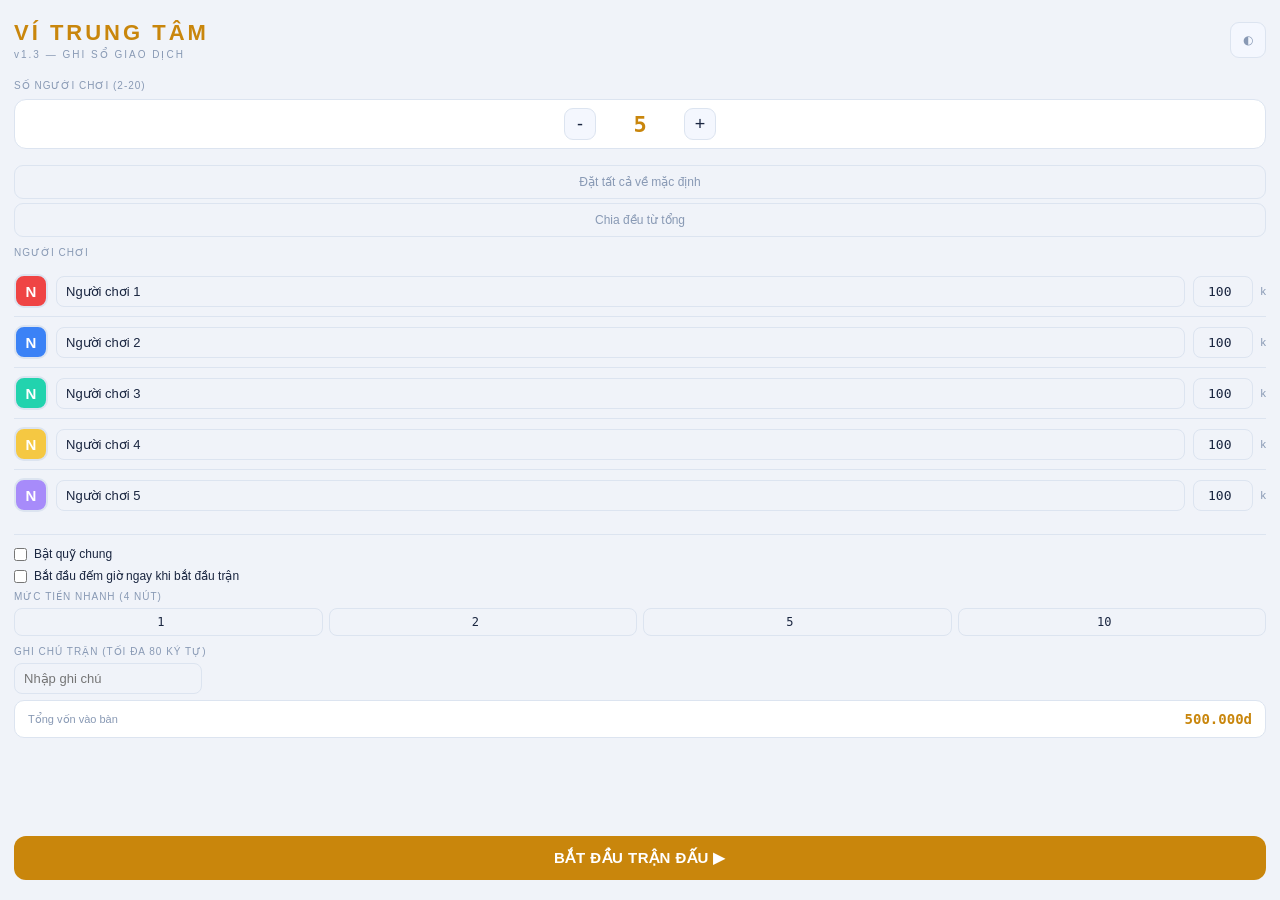
==== commit eae71bdf: "Việt hóa giao diện và hoàn thiện README triển khai. Chuẩn hóa toàn bộ text UI sang tiếng Việt có dấu" ====
--- a/src/index.html
+++ b/src/index.html
@@ -5,7 +5,7 @@
 <meta name="viewport" content="width=device-width,initial-scale=1.0">
 <meta name="apple-mobile-web-app-capable" content="yes">
 <meta name="apple-mobile-web-app-status-bar-style" content="default">
-<title>Wallet Center v1.3</title>
+<title>Ví Trung Tâm v1.3</title>
 <style>
 *{margin:0;padding:0;box-sizing:border-box;-webkit-tap-highlight-color:transparent}
 :root{
@@ -233,7 +233,7 @@
 var timerInterval=null;
 var toastTimer=null;
 
-function mkPlayers(n){var a=[];for(var i=0;i<n;i++)a.push({name:'Nguoi choi '+(i+1),color:COLS[i%COLS.length],emoji:'',balance:DBAL,initial:DBAL});return a}
+function mkPlayers(n){var a=[];for(var i=0;i<n;i++)a.push({name:'Người chơi '+(i+1),color:COLS[i%COLS.length],emoji:'',balance:DBAL,initial:DBAL});return a}
 function normState(sv){
   if(!sv||!sv.players||sv.players.length<2)return null;
   var s=sv;
@@ -258,7 +258,7 @@
   if(typeof s.hidePinned==='undefined')s.hidePinned=false;
   for(var i=0;i<s.players.length;i++){
     if(typeof s.players[i].emoji==='undefined')s.players[i].emoji='';
-    if(!s.players[i].name)s.players[i].name='Nguoi choi '+(i+1);
+    if(!s.players[i].name)s.players[i].name='Người chơi '+(i+1);
   }
   return s;
 }
@@ -310,60 +310,60 @@
 function rSetup(){
   var h='<div style="padding:20px 14px;min-height:100vh;display:flex;flex-direction:column">';
   h+='<div style="display:flex;align-items:center;justify-content:space-between;margin-bottom:20px">';
-  h+='<div><div style="font-size:22px;font-weight:900;letter-spacing:3px;color:var(--gld)">WALLET CENTER</div>';
-  h+='<div style="font-size:10px;color:var(--dim);margin-top:3px;letter-spacing:2px">v1.3 &mdash; TRUNG TAM VI</div></div>';
+  h+='<div><div style="font-size:22px;font-weight:900;letter-spacing:3px;color:var(--gld)">VÍ TRUNG TÂM</div>';
+  h+='<div style="font-size:10px;color:var(--dim);margin-top:3px;letter-spacing:2px">v1.3 &mdash; GHI SỔ GIAO DỊCH</div></div>';
   h+='<button onclick="toggleTheme()" class="ib" style="width:36px;height:36px">'+(S.theme==='dark'?'☀':'◐')+'</button></div>';
   h+='<div style="flex:1">';
-  h+='<div class="slbl" style="margin-bottom:8px">So nguoi choi (2-20)</div>';
+  h+='<div class="slbl" style="margin-bottom:8px">Số người chơi (2-20)</div>';
   h+='<div class="pc-ctl"><button class="pc-step" onmousedown="pcPressStart(-1)" onmouseup="pcPressEnd()" onmouseleave="pcPressEnd()" ontouchstart="pcPressStart(-1)" ontouchend="pcPressEnd()">-</button><div class="pc-num">'+S.players.length+'</div><button class="pc-step" onmousedown="pcPressStart(1)" onmouseup="pcPressEnd()" onmouseleave="pcPressEnd()" ontouchstart="pcPressStart(1)" ontouchend="pcPressEnd()">+</button></div>';
-  h+='<button class="btn-ghost" onclick="resetDefaults()">Dat tat ca ve mac dinh</button>';
-  h+='<button class="btn-ghost" onclick="splitTotal()">Chia deu tu tong</button>';
-  h+='<div class="slbl" style="margin-bottom:8px;margin-top:10px">Nguoi choi</div>';
+  h+='<button class="btn-ghost" onclick="resetDefaults()">Đặt tất cả về mặc định</button>';
+  h+='<button class="btn-ghost" onclick="splitTotal()">Chia đều từ tổng</button>';
+  h+='<div class="slbl" style="margin-bottom:8px;margin-top:10px">Người chơi</div>';
   h+='<div style="'+(S.players.length>8?'max-height:320px;overflow-y:auto;':'')+'">';
   for(var i=0;i<S.players.length;i++){var p=S.players[i];
     var avContent=p.emoji?p.emoji:esc(p.name.charAt(0).toUpperCase());
     var avClass='sav'+(p.emoji?' em':'');
     h+='<div class="srow" style="'+(S.players.length>8?'height:44px;':'')+'"><div class="'+avClass+'" style="'+(p.emoji?'':'background:'+p.color)+'" onclick="pickAv('+i+')">'+avContent+'</div>';
-    h+='<input class="snm" value="'+esc(p.name)+'" oninput="upName('+i+',this.value)" placeholder="Ten nguoi choi">';
+    h+='<input class="snm" value="'+esc(p.name)+'" oninput="upName('+i+',this.value)" placeholder="Tên người chơi">';
     h+='<input class="sbal" value="'+(p.initial/1000)+'" oninput="upBal('+i+',this.value)" type="number" step="0.5" min="0.5"><span class="sdim">k</span></div>'}
   h+='</div>';
   h+='<div id="pkpnl"></div>';
   h+='<div style="margin-top:14px;border-top:1px solid var(--bd);padding-top:12px">';
-  h+='<label style="display:flex;align-items:center;gap:7px;font-size:12px;margin-bottom:8px"><input type="checkbox" '+(S.potEnabled?'checked':'')+' onchange="togglePot(this.checked)"> Bat Quy Chung</label>';
+  h+='<label style="display:flex;align-items:center;gap:7px;font-size:12px;margin-bottom:8px"><input type="checkbox" '+(S.potEnabled?'checked':'')+' onchange="togglePot(this.checked)"> Bật quỹ chung</label>';
   if(S.potEnabled)h+='<div class="ca"><input type="number" value="'+(S.pot/1000)+'" oninput="upPot(this.value)" min="0" step="0.5"><span>x 1.000d</span></div>';
-  h+='<label style="display:flex;align-items:center;gap:7px;font-size:12px;margin-bottom:8px"><input type="checkbox" '+(S.autoTimerStart?'checked':'')+' onchange="S.autoTimerStart=this.checked"> Bat dau dem gio ngay khi bat dau tran</label>';
-  h+='<div class="slbl" style="margin-bottom:6px">Muc tien nhanh (4 nut quick)</div>';
+  h+='<label style="display:flex;align-items:center;gap:7px;font-size:12px;margin-bottom:8px"><input type="checkbox" '+(S.autoTimerStart?'checked':'')+' onchange="S.autoTimerStart=this.checked"> Bắt đầu đếm giờ ngay khi bắt đầu trận</label>';
+  h+='<div class="slbl" style="margin-bottom:6px">Mức tiền nhanh (4 nút)</div>';
   h+='<div class="qd-row">';
   for(var qi=0;qi<4;qi++)h+='<input class="qdinp" value="'+(S.quickDenoms[qi]/1000)+'" oninput="upQD('+qi+',this.value)" type="number" step="0.5" min="0.5" placeholder="k">';
   h+='</div>';
-  h+='<div class="slbl" style="margin-bottom:6px">Ghi chu tran (toi da 80 ky tu)</div>';
-  h+='<input class="snm" value="'+esc(S.pinnedNote)+'" maxlength="80" oninput="S.pinnedNote=this.value" placeholder="Nhap ghi chu"></div>';
+  h+='<div class="slbl" style="margin-bottom:6px">Ghi chú trận (tối đa 80 ký tự)</div>';
+  h+='<input class="snm" value="'+esc(S.pinnedNote)+'" maxlength="80" oninput="S.pinnedNote=this.value" placeholder="Nhập ghi chú"></div>';
   h+='<div style="margin-top:6px;padding:10px 13px;background:var(--sf);border:1px solid var(--bd);border-radius:10px;display:flex;justify-content:space-between;align-items:center">';
-  h+='<span style="font-size:11px;color:var(--dim)">Tong von vao ban'+(S.potEnabled?' + quy':'')+'</span>';
+  h+='<span style="font-size:11px;color:var(--dim)">Tổng vốn vào bàn'+(S.potEnabled?' + quỹ':'')+'</span>';
   h+='<span id="totLbl" style="font-family:monospace;font-size:14px;font-weight:800;color:var(--gld)">'+ff(totInit()+S.pot)+'</span></div></div>';
-  h+='<button class="sbt" onclick="startG()">BAT DAU TRAN DAU ▶</button>';
-  if(S.sessions.length>0)h+='<button onclick="showSess()" class="btn-ghost" style="margin-top:8px">&#128203; Lich su ('+S.sessions.length+' tran dau)</button>';
+  h+='<button class="sbt" onclick="startG()">BẮT ĐẦU TRẬN ĐẤU ▶</button>';
+  if(S.sessions.length>0)h+='<button onclick="showSess()" class="btn-ghost" style="margin-top:8px">&#128203; Lịch sử ('+S.sessions.length+' trận đấu)</button>';
   h+='</div>';return h}
 
 /* ===== PLAY ===== */
 function rPlay(){
   var tot=totBal()+S.pot,ti=totInit()+S.pot,ok=(tot===ti),undoCnt=S.undoStack.length,mode=cardMode();
-  var h='<div class="hd"><div class="hd-l"><h1>WALLET CENTER</h1>';
-  h+='<div class="rnd" onclick="incRound()">Vong <b>'+S.round+'</b></div></div>';
+  var h='<div class="hd"><div class="hd-l"><h1>VÍ TRUNG TÂM</h1>';
+  h+='<div class="rnd" onclick="incRound()">Vòng <b>'+S.round+'</b></div></div>';
   h+='<div class="hd-r">';
-  h+='<button class="ib'+(undoCnt>0?' hot':'')+'" onclick="showUndoHist()" title="Hoan tac">↺'+(undoCnt>0?' '+undoCnt:'')+'</button>';
-  h+='<button class="ib'+(S.sortDesc?' hot':'')+'" onclick="toggleSort()" title="Sap xep">⇅</button>';
-  h+='<button class="ib'+(S.compact?' hot':'')+'" onclick="toggleCompact()" title="Che do gon">'+(S.compact?'≡':'⊞')+'</button>';
-  h+='<button class="ib" onclick="showSettings()" title="Cai dat">⚙</button>';
-  h+='<button class="ib" onclick="showUndoHist()" title="Lich su">📋</button>';
-  h+='<button class="ib" onclick="showReset()" title="Reset">⊙</button>';
+  h+='<button class="ib'+(undoCnt>0?' hot':'')+'" onclick="showUndoHist()" title="Hoàn tác">↺'+(undoCnt>0?' '+undoCnt:'')+'</button>';
+  h+='<button class="ib'+(S.sortDesc?' hot':'')+'" onclick="toggleSort()" title="Sắp xếp">⇅</button>';
+  h+='<button class="ib'+(S.compact?' hot':'')+'" onclick="toggleCompact()" title="Chế độ gọn">'+(S.compact?'≡':'⊞')+'</button>';
+  h+='<button class="ib" onclick="showSettings()" title="Cài đặt">⚙</button>';
+  h+='<button class="ib" onclick="showUndoHist()" title="Lịch sử">📋</button>';
+  h+='<button class="ib" onclick="showReset()" title="Đặt lại">⊙</button>';
   h+='</div></div>';
   if(S.pinnedNote&&!S.hidePinned)h+='<div class="note"><span>'+esc(S.pinnedNote)+'</span><button class="mc" style="width:22px;height:22px" onclick="S.hidePinned=true;render()">×</button></div>';
-  h+='<div class="ckb"><span>'+S.hist.length+' GD &bull; Tong: <b style="color:var(--tx)">'+ff(tot)+'</b></span>';
-  h+='<span class="'+(ok?'ok':'er')+'">'+(ok?'&#10003; Hop le':'&#10007; LECH')+'</span></div>';
+  h+='<div class="ckb"><span>'+S.hist.length+' GD &bull; Tổng: <b style="color:var(--tx)">'+ff(tot)+'</b></span>';
+  h+='<span class="'+(ok?'ok':'er')+'">'+(ok?'&#10003; Hợp lệ':'&#10007; LỆCH')+'</span></div>';
   if(S.showTimerAlways||S.timer.running||getElapsed()>0){h+='<div style="padding:7px 13px;border-bottom:1px solid var(--bd);display:flex;justify-content:flex-end"><button id="timerElBtn" class="timer-btn '+(S.timer.running?'run':'pause')+'" onclick="toggleTimer()">'+(S.timer.running?'⏸ ':'▶ ')+'<span id="timerEl">'+fmtTime(getElapsed())+'</span></button></div>'}
   h+='<div class="pls">';
-  if(S.potEnabled){h+='<div class="pc compact" onclick="openPotAct()"><div class="stripe" style="background:var(--gld)"></div><div class="pc-body"><div class="av" style="background:var(--gld)">💰</div><div class="inf"><div class="nm">Quy Chung</div><div class="bal">'+ff(S.pot)+'</div></div></div><div class="pc-r"><div class="dl dz">Quy</div></div></div>'}
+  if(S.potEnabled){h+='<div class="pc compact" onclick="openPotAct()"><div class="stripe" style="background:var(--gld)"></div><div class="pc-body"><div class="av" style="background:var(--gld)">💰</div><div class="inf"><div class="nm">Quỹ chung</div><div class="bal">'+ff(S.pot)+'</div></div></div><div class="pc-r"><div class="dl dz">Quỹ</div></div></div>'}
   var idxs=[];for(var k=0;k<S.players.length;k++)idxs.push(k);
   if(S.sortDesc)idxs.sort(function(a,b){return S.players[b].balance-S.players[a].balance});
   for(var ii=0;ii<idxs.length;ii++){
@@ -375,48 +375,48 @@
     h+=avHtml(p,'av');
     h+='<div class="inf"><div class="nm">'+esc(p.name);
     if(S.showRanks){var rk=rankAt(i);h+='<span class="rank-badge">'+rankLabel(rk)+'</span>'}
-    if(bust)h+='<span class="tag" style="background:rgba(220,38,38,.1);color:var(--red)">HET TIEN</span>';
-    else if(warn)h+='<span class="tag" style="background:rgba(224,96,48,.1);color:var(--orn)">SAP HET</span>';
+    if(bust)h+='<span class="tag" style="background:rgba(220,38,38,.1);color:var(--red)">HẾT TIỀN</span>';
+    else if(warn)h+='<span class="tag" style="background:rgba(224,96,48,.1);color:var(--orn)">SẮP HẾT</span>';
     h+='</div><div class="bal">'+ff(p.balance)+'</div></div></div>';
     h+='<div class="pc-r"><div class="dl '+dc+'">'+ds+'</div>';
     h+='<div class="qa-r">';
-    h+='<div class="qa qs" onclick="openActQ(event,'+i+',\'send\')" title="Gui tat ca">&#8594;</div>';
-    h+='<div class="qa qr" onclick="openActQ(event,'+i+',\'receive\')" title="Nhan tat ca">&#8592;</div>';
+    h+='<div class="qa qs" onclick="openActQ(event,'+i+',\'send\')" title="Gửi cho tất cả">&#8594;</div>';
+    h+='<div class="qa qr" onclick="openActQ(event,'+i+',\'receive\')" title="Nhận từ tất cả">&#8592;</div>';
     h+='</div></div></div>'}
-  h+='</div><div class="hs"><div class="hs-hd">Giao dich gan day</div>';
-  h+='<div style="display:flex;gap:4px;overflow:auto;margin-bottom:5px"><button class="btn-ghost" style="margin:0;padding:5px 8px;font-size:10px" onclick="setHistFilter(-1)">Tat ca</button>';
+  h+='</div><div class="hs"><div class="hs-hd">Giao dịch gần đây</div>';
+  h+='<div style="display:flex;gap:4px;overflow:auto;margin-bottom:5px"><button class="btn-ghost" style="margin:0;padding:5px 8px;font-size:10px" onclick="setHistFilter(-1)">Tất cả</button>';
   for(var hf=0;hf<S.players.length;hf++)h+='<button class="btn-ghost" style="margin:0;padding:5px 8px;font-size:10px" onclick="setHistFilter('+hf+')">'+esc(S.players[hf].name)+'</button>';
   h+='</div><div class="hl">';
-  if(S.hist.length===0)h+='<div class="hi" style="text-align:center;opacity:.4">Chua co giao dich</div>';
+  if(S.hist.length===0)h+='<div class="hi" style="text-align:center;opacity:.4">Chưa có giao dịch</div>';
   else{var fr=S.hist.length-1;var shown=0;for(var i=fr;i>=0&&shown<50;i--){if(S.histFilter>=0){var e=S.hist[i];if(e.f!==S.histFilter&&e.t.indexOf(S.histFilter)<0)continue}shown++;h+='<div class="hi"><span style="opacity:.4">'+S.hist[i].time+'</span> '+esc(S.hist[i].text)+'</div>'}}
   h+='</div></div><div id="toast-root" class="toast-wrap"></div>';return h}
 
 /* ===== ACTION MODAL ===== */
 function rActModal(){
-  var p=(S.ap===-1?{name:'Quy Chung',emoji:'💰',color:'#c9860c',balance:S.pot}:S.players[S.ap]);var is=(S.atab==='send');
+  var p=(S.ap===-1?{name:'Quỹ chung',emoji:'💰',color:'#c9860c',balance:S.pot}:S.players[S.ap]);var is=(S.atab==='send');
   var h='<div class="mo" onclick="clMo(event)"><div class="md" onclick="event.stopPropagation()">';
   h+='<div class="mh"><h2>'+avHtml(p,'av2',16)+' '+esc(p.name)+'</h2><button class="mc" onclick="clMoF()">&#10005;</button></div>';
   h+='<div style="text-align:center;margin-bottom:12px;font-family:monospace;font-size:28px;font-weight:800">'+ff(p.balance)+'</div>';
-  h+='<div class="mtabs"><button id="t0" class="mtab'+(is?' on':'')+'" onclick="setTab(\'send\')">&#8594; GUI</button><button id="t1" class="mtab'+(!is?' on':'')+'" onclick="setTab(\'receive\')">&#8592; NHAN</button></div>';
-  if(S.txTemplates.length>0){h+='<div class="slbl">MAU GIAO DICH</div><div style="display:flex;gap:5px;overflow:auto;margin-bottom:8px">';for(var ti=0;ti<S.txTemplates.length;ti++){h+='<button class="btn-ghost" style="margin:0;padding:6px 8px;white-space:nowrap" onclick="applyTpl('+ti+')">★ '+esc(S.txTemplates[ti].name)+'</button>'}h+='</div>'}
-  h+='<div class="slbl">NHANH &mdash; CHON LUON TAT CA</div>';
+  h+='<div class="mtabs"><button id="t0" class="mtab'+(is?' on':'')+'" onclick="setTab(\'send\')">&#8594; GỬI</button><button id="t1" class="mtab'+(!is?' on':'')+'" onclick="setTab(\'receive\')">&#8592; NHẬN</button></div>';
+  if(S.txTemplates.length>0){h+='<div class="slbl">MẪU GIAO DỊCH</div><div style="display:flex;gap:5px;overflow:auto;margin-bottom:8px">';for(var ti=0;ti<S.txTemplates.length;ti++){h+='<button class="btn-ghost" style="margin:0;padding:6px 8px;white-space:nowrap" onclick="applyTpl('+ti+')">★ '+esc(S.txTemplates[ti].name)+'</button>'}h+='</div>'}
+  h+='<div class="slbl">NHANH &mdash; CHỌN LUÔN TẤT CẢ</div>';
   h+='<div class="qrow">';
   for(var di=0;di<4;di++){h+='<button class="qrb '+(is?'qs':'qr')+'" onclick="quickAllByIdx('+di+')">'+(is?'&#8594;':'&#8592;')+fmt(S.quickDenoms[di])+'</button>'}
-  h+='<button class="qrb" onclick="openCustomAmt()">Khac</button>';
-  h+='</div>';
-  h+='<div class="slbl">SO TIEN</div><div class="ag">';
+  h+='<button class="qrb" onclick="openCustomAmt()">Khác...</button>';
+  h+='</div>';
+  h+='<div class="slbl">SỐ TIỀN</div><div class="ag">';
   for(var di=0;di<DENOMS.length;di++){var d=DENOMS[di];h+='<button class="ab" data-amt="'+d+'" onclick="setAmt('+d+')">'+fmt(d)+'</button>'}
   h+='</div>';
-  h+='<div class="ca"><input type="number" id="camt" placeholder="So khac" oninput="setCamt(this.value)" step="0.5" min="0"><span>x 1.000d</span></div>';
-  h+='<div class="slbl" id="tgtLbl">'+(is?'GUI CHO':'NHAN TU')+'</div>';
-  h+='<button class="albt" id="btnAll" onclick="togAll()">'+(is?'▶ Gui cho TAT CA':'◀ Nhan tu TAT CA')+'</button>';
+  h+='<div class="ca"><input type="number" id="camt" placeholder="Số khác" oninput="setCamt(this.value)" step="0.5" min="0"><span>x 1.000đ</span></div>';
+  h+='<div class="slbl" id="tgtLbl">'+(is?'GỬI CHO':'NHẬN TỪ')+'</div>';
+  h+='<button class="albt" id="btnAll" onclick="togAll()">'+(is?'▶ Gửi cho TẤT CẢ':'◀ Nhận từ TẤT CẢ')+'</button>';
   h+='<div class="tg">';
-  if(S.potEnabled&&S.ap!==-1)h+='<div class="tr" data-idx="-1" onclick="togTgt(-1)"><div class="av2" style="background:var(--gld)">💰</div><span class="tn">Quy chung</span><span class="tb">'+ff(S.pot)+'</span><span class="ck2">&#10003;</span></div>';
+  if(S.potEnabled&&S.ap!==-1)h+='<div class="tr" data-idx="-1" onclick="togTgt(-1)"><div class="av2" style="background:var(--gld)">💰</div><span class="tn">Quỹ chung</span><span class="tb">'+ff(S.pot)+'</span><span class="ck2">&#10003;</span></div>';
   for(var i=0;i<S.players.length;i++){if(i===S.ap)continue;var o=S.players[i];
     h+='<div class="tr" data-idx="'+i+'" onclick="togTgt('+i+')">'+avHtml(o,'av2',16)+'<span class="tn">'+esc(o.name)+'</span><span class="tb">'+ff(o.balance)+'</span><span class="ck2">&#10003;</span></div>'}
   h+='</div>';
-  h+='<button class="btn-ghost" onclick="saveTpl()">★ Luu mau</button><div class="errmsg" id="errMsg"></div>';
-  h+='<button class="exb '+(is?'s':'r')+'" id="btnExec" onclick="execAct()" disabled>'+(is?'GUI':'NHAN')+'</button>';
+  h+='<button class="btn-ghost" onclick="saveTpl()">★ Lưu mẫu</button><div class="errmsg" id="errMsg"></div>';
+  h+='<button class="exb '+(is?'s':'r')+'" id="btnExec" onclick="execAct()" disabled>'+(is?'GỬI':'NHẬN')+'</button>';
   h+='</div></div>';return h}
 
 /* ===== DOM TARGETED — no re-render, no scroll jump ===== */
@@ -434,7 +434,7 @@
   var btn=$('btnExec');if(!btn)return;
   var is=(S.atab==='send');
   btn.disabled=(S.aamt<=0||S.atgt.length===0);
-  var lbl=is?'GUI':'NHAN';
+  var lbl=is?'GỬI':'NHẬN';
   if(S.aamt>0&&S.atgt.length>0)lbl+=' '+fmt(S.aamt)+' x '+S.atgt.length+' = '+ff(S.aamt*S.atgt.length);
   btn.textContent=lbl}
 
@@ -444,8 +444,8 @@
   var t0=$('t0');var t1=$('t1');
   if(t0){if(is)t0.classList.add('on');else t0.classList.remove('on')}
   if(t1){if(!is)t1.classList.add('on');else t1.classList.remove('on')}
-  var lbl=$('tgtLbl');if(lbl)lbl.textContent=is?'GUI CHO':'NHAN TU';
-  var ba=$('btnAll');if(ba){ba.textContent=is?'▶ Gui cho TAT CA':'◀ Nhan tu TAT CA';ba.classList.remove('sel')}
+  var lbl=$('tgtLbl');if(lbl)lbl.textContent=is?'GỬI CHO':'NHẬN TỪ';
+  var ba=$('btnAll');if(ba){ba.textContent=is?'▶ Gửi cho TẤT CẢ':'◀ Nhận từ TẤT CẢ';ba.classList.remove('sel')}
   var exb=$('btnExec');if(exb){exb.classList.remove('s','r');exb.classList.add(is?'s':'r')}
   var qbs=document.querySelectorAll('.qrb');
   for(var i=0;i<qbs.length;i++){qbs[i].classList.remove('qs','qr');qbs[i].classList.add(is?'qs':'qr');qbs[i].textContent=(is?'\u2192':'\u2190')+fmt(S.quickDenoms[i])}
@@ -455,15 +455,15 @@
 function setAmt(a){S.aamt=a;var ci=$('camt');if(ci)ci.value='';updAmt()}
 function setCamt(v){var n=parseFloat(v)*1000;S.aamt=(!isNaN(n)&&n>0)?n:0;var btns=document.querySelectorAll('.ab');for(var i=0;i<btns.length;i++)btns[i].classList.remove('sel');updBtn()}
 function togTgt(idx){var i=S.atgt.indexOf(idx);if(i>=0)S.atgt.splice(i,1);else S.atgt.push(idx);updTgt()}
-function togAll(){var others=[];for(var i=0;i<S.players.length;i++){if(i!==S.ap)others.push(i)}if(S.potEnabled&&S.ap!==-1)others.push(-1);if(S.atgt.length===others.length){S.atgt=[]}else{S.atgt=[];for(var i=0;i<others.length;i++)S.atgt.push(others[i])}updTgt();var ba=$('btnAll');if(ba){if(S.atgt.length===others.length)ba.textContent='✓ Da chon TAT CA - Bo chon';else ba.textContent=(S.atab==='send'?'▶ Gui cho TAT CA':'◀ Nhan tu TAT CA')}}
+function togAll(){var others=[];for(var i=0;i<S.players.length;i++){if(i!==S.ap)others.push(i)}if(S.potEnabled&&S.ap!==-1)others.push(-1);if(S.atgt.length===others.length){S.atgt=[]}else{S.atgt=[];for(var i=0;i<others.length;i++)S.atgt.push(others[i])}updTgt();var ba=$('btnAll');if(ba){if(S.atgt.length===others.length)ba.textContent='✓ Đã chọn TẤT CẢ - Bỏ chọn';else ba.textContent=(S.atab==='send'?'▶ Gửi cho TẤT CẢ':'◀ Nhận từ TẤT CẢ')}}
 function quickAllByIdx(qi){
   S.aamt=S.quickDenoms[qi];
   var others=[];for(var i=0;i<S.players.length;i++){if(i!==S.ap)others.push(i)}if(S.potEnabled&&S.ap!==-1)others.push(-1);
   S.atgt=[];for(var i=0;i<others.length;i++)S.atgt.push(others[i]);
   var ci=$('camt');if(ci)ci.value='';updAmt();updTgt()}
-function openCustomAmt(){var v=prompt('Nhap so tien (nghin dong):','5');if(v===null)return;setCamt(v)}
+function openCustomAmt(){var v=prompt('Nhập số tiền (nghìn đồng):','5');if(v===null)return;setCamt(v)}
 function showErr(msg){var el=$('errMsg');if(!el)return;el.innerHTML='<span>'+esc(msg)+'</span><button style="float:right;border:none;background:transparent;color:var(--red);cursor:pointer" onclick="this.parentNode.style.display=\'none\'">×</button>';el.style.display='block';clearTimeout(el._t);el._t=setTimeout(function(){if(el)el.style.display='none'},4000)}
-function saveTpl(){if(S.aamt<=0||S.atgt.length===0){showErr('Can chon so tien va nguoi nhan');return}var n=prompt('Ten mau giao dich:','Mau '+(S.txTemplates.length+1));if(!n)return;var t={name:n,tab:S.atab,amt:S.aamt,selectAll:(S.atgt.length===S.players.length-1)};if(S.txTemplates.length>=5)S.txTemplates.shift();S.txTemplates.push(t);saveState();render();openAct(S.ap);S.aamt=t.amt;updAmt()}
+function saveTpl(){if(S.aamt<=0||S.atgt.length===0){showErr('Cần chọn số tiền và người nhận');return}var n=prompt('Tên mẫu giao dịch:','Mẫu '+(S.txTemplates.length+1));if(!n)return;var t={name:n,tab:S.atab,amt:S.aamt,selectAll:(S.atgt.length===S.players.length-1)};if(S.txTemplates.length>=5)S.txTemplates.shift();S.txTemplates.push(t);saveState();render();openAct(S.ap);S.aamt=t.amt;updAmt()}
 function applyTpl(i){var t=S.txTemplates[i];if(!t)return;setTab(t.tab);S.aamt=t.amt;if(t.selectAll)togAll();updAmt()}
 
 /* ===== EXECUTE ===== */
@@ -471,24 +471,24 @@
   var amt=S.aamt,pi=S.ap,p=S.players[pi],is=(S.atab==='send'),tgts=S.atgt.slice();
   if(amt<=0||tgts.length===0)return;
   var srcBal=(pi===-1?S.pot:p.balance);
-  if(is){if(srcBal<amt*tgts.length){showErr((pi===-1?'Quy chung':p.name)+' khong du tien! Thieu '+ff(amt*tgts.length-srcBal));return}}
-  else{for(var i=0;i<tgts.length;i++){if(tgts[i]===-1){if(S.pot<amt){showErr('Quy chung khong du tien (co '+ff(S.pot)+')');return}}else{var tp=S.players[tgts[i]];if(tp.balance<amt){showErr(tp.name+' khong du tien (co '+ff(tp.balance)+')');return}}}}
+  if(is){if(srcBal<amt*tgts.length){showErr((pi===-1?'Quỹ chung':p.name)+' không đủ tiền! Thiếu '+ff(amt*tgts.length-srcBal));return}}
+  else{for(var i=0;i<tgts.length;i++){if(tgts[i]===-1){if(S.pot<amt){showErr('Quỹ chung không đủ tiền (có '+ff(S.pot)+')');return}}else{var tp=S.players[tgts[i]];if(tp.balance<amt){showErr(tp.name+' không đủ tiền (có '+ff(tp.balance)+')');return}}}}
   var snap=[];for(var i=0;i<S.players.length;i++)snap.push(S.players[i].balance);
   var snapPot=S.pot;
   var names=[];
   if(is){
     if(pi===-1)S.pot-=amt*tgts.length;else p.balance-=amt*tgts.length;
-    for(var i=0;i<tgts.length;i++){if(tgts[i]===-1){S.pot+=amt;names.push('Quy chung')}else{S.players[tgts[i]].balance+=amt;names.push(S.players[tgts[i]].name)}}
-    S.hist.push({time:tnow(),text:(pi===-1?'Quy chung':p.name)+' → '+names.join(', ')+': '+ff(amt)+(tgts.length>1?' moi nguoi':''),f:pi,t:tgts.slice(),a:amt,tp:'s'})
+    for(var i=0;i<tgts.length;i++){if(tgts[i]===-1){S.pot+=amt;names.push('Quỹ chung')}else{S.players[tgts[i]].balance+=amt;names.push(S.players[tgts[i]].name)}}
+    S.hist.push({time:tnow(),text:(pi===-1?'Quỹ chung':p.name)+' → '+names.join(', ')+': '+ff(amt)+(tgts.length>1?' mỗi người':''),f:pi,t:tgts.slice(),a:amt,tp:'s'})
   }else{
-    for(var i=0;i<tgts.length;i++){if(tgts[i]===-1){S.pot-=amt;names.push('Quy chung')}else{S.players[tgts[i]].balance-=amt;names.push(S.players[tgts[i]].name)}}
+    for(var i=0;i<tgts.length;i++){if(tgts[i]===-1){S.pot-=amt;names.push('Quỹ chung')}else{S.players[tgts[i]].balance-=amt;names.push(S.players[tgts[i]].name)}}
     if(pi===-1)S.pot+=amt*tgts.length;else p.balance+=amt*tgts.length;
-    S.hist.push({time:tnow(),text:(pi===-1?'Quy chung':p.name)+' ← '+names.join(', ')+': '+ff(amt)+(tgts.length>1?' moi nguoi':''),f:pi,t:tgts.slice(),a:amt,tp:'r'})
+    S.hist.push({time:tnow(),text:(pi===-1?'Quỹ chung':p.name)+' ← '+names.join(', ')+': '+ff(amt)+(tgts.length>1?' mỗi người':''),f:pi,t:tgts.slice(),a:amt,tp:'r'})
   }
   S.undoStack.push({snap:snap,snapPot:snapPot,idx:S.hist.length-1});
   if(S.undoStack.length>20)S.undoStack.shift();
-  for(var bi=0;bi<S.players.length;bi++){if(S.players[bi].balance===0)pushToast('💥 '+S.players[bi].name+' vua HET TIEN!')}
-  var rk=rankAt(S.sortDesc?0:0);if(rk===1&&S.players.length>1)pushToast('🏆 '+S.players[0].name+' dang dan dau!');
+  for(var bi=0;bi<S.players.length;bi++){if(S.players[bi].balance===0)pushToast('💥 '+S.players[bi].name+' vừa hết tiền!')}
+  var rk=rankAt(S.sortDesc?0:0);if(rk===1&&S.players.length>1)pushToast('🏆 '+S.players[0].name+' đang dẫn đầu!');
   vib(25);coin(is?'s':'r');showUndoBar();clMoF();render()}
 
 /* ===== UNDO ===== */
@@ -496,7 +496,7 @@
   if(S.undoTimer)clearTimeout(S.undoTimer);
   var ur=$('undo-root');
   var txt=S.hist.length>0?S.hist[S.hist.length-1].text:'';
-  ur.innerHTML='<div class="ub"><span>'+esc(txt)+'</span><button onclick="doUndo()">UNDO</button></div>';
+  ur.innerHTML='<div class="ub"><span>'+esc(txt)+'</span><button onclick="doUndo()">HOÀN TÁC</button></div>';
   S.undoTimer=setTimeout(function(){ur.innerHTML=''},6000)}
 function doUndo(){
   if(S.undoStack.length===0)return;
@@ -529,31 +529,31 @@
 function renderUhModal(){
   var undoCnt=S.undoStack.length;
   var h='<div class="mo" onclick="clMo(event)"><div class="md" onclick="event.stopPropagation()">';
-  h+='<div class="mh"><h2>&#8635; Lich su & Thong ke</h2><button class="mc" onclick="clMoF()">&#10005;</button></div>';
-  h+='<div class="mtabs"><button id="uht0" class="mtab'+(uhTab==='hist'?' on':'')+'" onclick="setUhTab(\'hist\')">&#128195; Giao dich</button><button id="uht1" class="mtab'+(uhTab==='stats'?' on':'')+'" onclick="setUhTab(\'stats\')">&#128202; Thong ke</button><button class="mtab'+(uhTab==='res'?' on':'')+'" onclick="setUhTab(\'res\')">🏁 Ket qua</button></div>';
+  h+='<div class="mh"><h2>&#8635; Lịch sử & Thống kê</h2><button class="mc" onclick="clMoF()">&#10005;</button></div>';
+  h+='<div class="mtabs"><button id="uht0" class="mtab'+(uhTab==='hist'?' on':'')+'" onclick="setUhTab(\'hist\')">&#128195; Giao dịch</button><button id="uht1" class="mtab'+(uhTab==='stats'?' on':'')+'" onclick="setUhTab(\'stats\')">&#128202; Thống kê</button><button class="mtab'+(uhTab==='res'?' on':'')+'" onclick="setUhTab(\'res\')">🏁 Kết quả</button></div>';
   // HISTORY TAB
   h+='<div id="uhc0" style="'+(uhTab!=='hist'?'display:none':'')+'"">';
-  if(undoCnt>0)h+='<button onclick="doUndoH()" style="width:100%;padding:10px;border-radius:10px;background:rgba(201,134,12,.1);border:1.5px solid rgba(201,134,12,.35);color:var(--gld);font-size:13px;font-weight:800;cursor:pointer;margin-bottom:12px">&#8635; HOAN TAC GD GAN NHAT <span style="font-size:11px;opacity:.7">(con '+undoCnt+' lan)</span></button>';
-  else h+='<div style="padding:4px 0 10px;font-size:11px;color:var(--dim)">Khong con giao dich de hoan tac.</div>';
-  if(S.hist.length===0)h+='<div style="text-align:center;padding:16px;color:var(--dim);font-size:12px">Chua co giao dich</div>';
-  else{h+='<div class="slbl" style="margin-bottom:6px">Tat ca giao dich</div>';
-    h+='<select onchange="setHistFilterFromSel(this.value)" style="width:100%;padding:8px;border:1px solid var(--bd);border-radius:8px;margin-bottom:7px;background:var(--bg);color:var(--tx)"><option value="-1">Loc: Tat ca</option>';
+  if(undoCnt>0)h+='<button onclick="doUndoH()" style="width:100%;padding:10px;border-radius:10px;background:rgba(201,134,12,.1);border:1.5px solid rgba(201,134,12,.35);color:var(--gld);font-size:13px;font-weight:800;cursor:pointer;margin-bottom:12px">&#8635; HOÀN TÁC GD GẦN NHẤT <span style="font-size:11px;opacity:.7">(còn '+undoCnt+' lần)</span></button>';
+  else h+='<div style="padding:4px 0 10px;font-size:11px;color:var(--dim)">Không còn giao dịch để hoàn tác.</div>';
+  if(S.hist.length===0)h+='<div style="text-align:center;padding:16px;color:var(--dim);font-size:12px">Chưa có giao dịch</div>';
+  else{h+='<div class="slbl" style="margin-bottom:6px">Tất cả giao dịch</div>';
+    h+='<select onchange="setHistFilterFromSel(this.value)" style="width:100%;padding:8px;border:1px solid var(--bd);border-radius:8px;margin-bottom:7px;background:var(--bg);color:var(--tx)"><option value="-1">Lọc: Tất cả</option>';
     for(var op=0;op<S.players.length;op++)h+='<option value="'+op+'" '+(S.histFilter===op?'selected':'')+'>'+esc(S.players[op].name)+'</option>';
     h+='</select>';
     var fr=S.hist.length-1;var cnt=0;
     for(var i=fr;i>=0&&cnt<999;i--){if(S.histFilter>=0&&S.hist[i].f!==S.histFilter&&S.hist[i].t.indexOf(S.histFilter)<0)continue;cnt++;h+='<div class="uhrow"><span class="uhnum">'+(i+1)+'</span><span class="uhtxt">'+esc(S.hist[i].text)+'</span><span class="uhtime">'+S.hist[i].time+'</span></div>'}}
-  h+='<button onclick="copyResult()" class="btn-ghost" style="margin-top:8px">&#128203; Copy ket qua hien tai</button>';
+  h+='<button onclick="copyResult()" class="btn-ghost" style="margin-top:8px">&#128203; Sao chép kết quả hiện tại</button>';
   h+='</div>';
   // STATS TAB
   h+='<div id="uhc1" style="'+(uhTab!=='stats'?'display:none':'')+'"">';
   var stats=calcStats();
   var tot=totBal(),ti=totInit();
   h+='<div style="display:flex;gap:8px;margin-bottom:12px">';
-  h+='<div style="flex:1;padding:10px;background:var(--bg);border-radius:10px;text-align:center"><div style="font-family:monospace;font-size:16px;font-weight:800;color:var(--gld)">'+S.hist.length+'</div><div style="font-size:10px;color:var(--dim);margin-top:2px">Giao dich</div></div>';
-  h+='<div style="flex:1;padding:10px;background:var(--bg);border-radius:10px;text-align:center"><div style="font-family:monospace;font-size:16px;font-weight:800;color:var(--grn)">'+S.round+'</div><div style="font-size:10px;color:var(--dim);margin-top:2px">Vong</div></div>';
-  h+='<div style="flex:1;padding:10px;background:var(--bg);border-radius:10px;text-align:center"><div style="font-family:monospace;font-size:16px;font-weight:800;color:var(--tx)">'+S.players.length+'</div><div style="font-size:10px;color:var(--dim);margin-top:2px">Nguoi choi</div></div>';
-  h+='</div>';
-  h+='<div class="stat-hd"><div style="width:32px;flex-shrink:0"></div><div style="flex:1"></div><div class="stat-col" style="color:var(--red)">Da trai</div><div class="stat-col" style="color:var(--grn)">Da nhan</div><div class="stat-col">Chenh lech</div></div>';
+  h+='<div style="flex:1;padding:10px;background:var(--bg);border-radius:10px;text-align:center"><div style="font-family:monospace;font-size:16px;font-weight:800;color:var(--gld)">'+S.hist.length+'</div><div style="font-size:10px;color:var(--dim);margin-top:2px">Giao dịch</div></div>';
+  h+='<div style="flex:1;padding:10px;background:var(--bg);border-radius:10px;text-align:center"><div style="font-family:monospace;font-size:16px;font-weight:800;color:var(--grn)">'+S.round+'</div><div style="font-size:10px;color:var(--dim);margin-top:2px">Vòng</div></div>';
+  h+='<div style="flex:1;padding:10px;background:var(--bg);border-radius:10px;text-align:center"><div style="font-family:monospace;font-size:16px;font-weight:800;color:var(--tx)">'+S.players.length+'</div><div style="font-size:10px;color:var(--dim);margin-top:2px">Người chơi</div></div>';
+  h+='</div>';
+  h+='<div class="stat-hd"><div style="width:32px;flex-shrink:0"></div><div style="flex:1"></div><div class="stat-col" style="color:var(--red)">Đã trả</div><div class="stat-col" style="color:var(--grn)">Đã nhận</div><div class="stat-col">Chênh lệch</div></div>';
   var sorted=[];for(var i=0;i<S.players.length;i++)sorted.push(i);
   sorted.sort(function(a,b){if(statsSort==='name')return S.players[a].name.localeCompare(S.players[b].name);if(statsSort==='count')return stats[b].cnt-stats[a].cnt;return (S.players[b].balance-S.players[b].initial)-(S.players[a].balance-S.players[a].initial)});
   for(var si=0;si<sorted.length;si++){var i=sorted[si];var p=S.players[i];var st=stats[i];var nd=p.balance-p.initial;var dc2=nd>0?'var(--grn)':nd<0?'var(--red)':'var(--dim)';
@@ -565,10 +565,10 @@
   h+='</div>';
   h+='<div id="uhc2" style="'+(uhTab!=='res'?'display:none':'')+'">';
   var debts=calcDebts();
-  h+='<div class="slbl">Thanh toan cuoi tran</div>';
-  if(debts.length===0)h+='<div class="hi">Khong co khoan no can thanh toan</div>';
+  h+='<div class="slbl">Thanh toán cuối trận</div>';
+  if(debts.length===0)h+='<div class="hi">Không có khoản nợ cần thanh toán</div>';
   else{for(var di2=0;di2<debts.length;di2++){var dtx=debts[di2];h+='<div class="hi">'+esc(S.players[dtx.from].name)+' tra '+esc(S.players[dtx.to].name)+' '+ff(dtx.amount)+'</div>'}}
-  h+='<button class="btn-ghost" onclick="copyResult()">Copy de chia se</button></div>';
+  h+='<button class="btn-ghost" onclick="copyResult()">Sao chép để chia sẻ</button></div>';
   h+='</div></div>';
   $('modal-root').innerHTML=h;S.modal='__uh__'}
 function doUndoH(){doUndo();if($('modal-root').innerHTML)renderUhModal()}
@@ -576,10 +576,10 @@
 /* ===== RESET MODAL ===== */
 function showReset(){
   var h='<div class="mo" onclick="clMo(event)"><div class="md" onclick="event.stopPropagation()">';
-  h+='<div class="mh"><h2>&#9111; Tuy chon Reset</h2><button class="mc" onclick="clMoF()">&#10005;</button></div>';
-  h+='<button class="ropt" onclick="resetBal()"><span class="ico">&#9654;&#9654;</span><div><div>Reset so du &mdash; tiep tuc choi</div><div class="rdesc">Giu ten va cau hinh. Reset tien ve ban dau. Luu ket qua vao lich su. Vong reset ve 1.</div></div></button>';
-  h+='<button class="ropt" onclick="resetNew()"><span class="ico">&#128260;</span><div><div>Tran dau moi</div><div class="rdesc">Luu ket qua tran nay, quay ve man hinh thiet lap.</div></div></button>';
-  h+='<button class="ropt dng" onclick="resetHard()"><span class="ico">&#128465;</span><div><div>Xoa toan bo du lieu</div><div class="rdesc">Xoa lich su, xoa tien trinh. Khong the hoan tac.</div></div></button>';
+  h+='<div class="mh"><h2>&#9111; Tùy chọn đặt lại</h2><button class="mc" onclick="clMoF()">&#10005;</button></div>';
+  h+='<button class="ropt" onclick="resetBal()"><span class="ico">&#9654;&#9654;</span><div><div>Đặt lại số dư &mdash; tiếp tục chơi</div><div class="rdesc">Giữ tên và cấu hình. Đặt lại tiền về ban đầu. Lưu kết quả vào lịch sử. Vòng reset về 1.</div></div></button>';
+  h+='<button class="ropt" onclick="resetNew()"><span class="ico">&#128260;</span><div><div>Trận đấu mới</div><div class="rdesc">Lưu kết quả trận này, quay về màn hình thiết lập.</div></div></button>';
+  h+='<button class="ropt dng" onclick="resetHard()"><span class="ico">&#128465;</span><div><div>Xóa toàn bộ dữ liệu</div><div class="rdesc">Xóa lịch sử, xóa tiến trình. Không thể hoàn tác.</div></div></button>';
   h+='</div></div>';$('modal-root').innerHTML=h;S.modal='__rst__'}
 
 function saveSess(){
@@ -588,16 +588,16 @@
   S.sessions.push({date:new Date().toLocaleString('vi-VN'),results:res,txCount:S.hist.length,rounds:S.round})}
 
 function resetBal(){
-  if(!confirm('Reset so du ve ban dau? Ket qua se luu vao lich su.'))return;
+  if(!confirm('Đặt lại số dư về ban đầu? Kết quả sẽ lưu vào lịch sử.'))return;
   saveSess();for(var i=0;i<S.players.length;i++)S.players[i].balance=S.players[i].initial;
   S.hist=[];S.undoStack=[];S.round=1;$('undo-root').innerHTML='';clMoF();render()}
 function resetNew(){
-  if(!confirm('Ket thuc tran dau? Ket qua se luu vao lich su.'))return;
+  if(!confirm('Kết thúc trận đấu? Kết quả sẽ lưu vào lịch sử.'))return;
   saveSess();S.phase='setup';S.hist=[];S.undoStack=[];S.round=1;
   for(var i=0;i<S.players.length;i++)S.players[i].balance=S.players[i].initial;
   $('undo-root').innerHTML='';clMoF();render()}
 function resetHard(){
-  if(!confirm('XOA TOAN BO? Khong the hoan tac!'))return;
+  if(!confirm('XÓA TOÀN BỘ? Không thể hoàn tác!'))return;
   S.sessions=[];S.phase='setup';S.hist=[];S.undoStack=[];S.round=1;
   S.players=mkPlayers(5);$('undo-root').innerHTML='';clMoF();
   try{localStorage.removeItem('wc_v13');localStorage.removeItem('wc_v12')}catch(e){}render()}
@@ -605,30 +605,30 @@
 /* ===== SESSIONS MODAL ===== */
 function showSess(){
   var h='<div class="mo" onclick="clMo(event)"><div class="md" onclick="event.stopPropagation()">';
-  h+='<div class="mh"><h2>&#128203; Lich su tran dau</h2><button class="mc" onclick="clMoF()">&#10005;</button></div>';
-  if(S.sessions.length===0)h+='<p style="color:var(--dim);text-align:center;padding:24px;font-size:13px">Chua co tran dau nao</p>';
+  h+='<div class="mh"><h2>&#128203; Lịch sử trận đấu</h2><button class="mc" onclick="clMoF()">&#10005;</button></div>';
+  if(S.sessions.length===0)h+='<p style="color:var(--dim);text-align:center;padding:24px;font-size:13px">Chưa có trận đấu nào</p>';
   else{for(var si=S.sessions.length-1;si>=0;si--){var ss=S.sessions[si];
     h+='<div class="ss"><div class="sd">'+esc(ss.date)+' &bull; '+ss.txCount+' GD'+(ss.rounds?' &bull; '+ss.rounds+' vong':'')+'</div><div class="sr">';
     for(var ri=0;ri<ss.results.length;ri++){var r=ss.results[ri];var rd=r.balance-r.initial;var rc=rd>0?'dp':rd<0?'dn':'dz';
       h+='<span class="sc2 '+rc+'" style="border-left:2px solid '+r.color+'">'+esc(r.name)+': '+(rd>0?'+':'')+fmt(rd)+'</span>'}
     h+='</div></div>'}
-    h+='<button onclick="clrSess()" class="btn-ghost dng">Xoa tat ca lich su</button>'}
+    h+='<button onclick="clrSess()" class="btn-ghost dng">Xóa tất cả lịch sử</button>'}
   h+='</div></div>';$('modal-root').innerHTML=h;S.modal='__ss__'}
-function clrSess(){if(!confirm('Xoa tat ca lich su?'))return;S.sessions=[];saveState();showSess()}
+function clrSess(){if(!confirm('Xóa tất cả lịch sử?'))return;S.sessions=[];saveState();showSess()}
 function showSettings(){
   var h='<div class="mo" onclick="clMo(event)"><div class="md" onclick="event.stopPropagation()">';
-  h+='<div class="mh"><h2>⚙ Cai dat</h2><button class="mc" onclick="clMoF()">×</button></div>';
-  h+='<div class="slbl">HIEN THI</div>';
-  h+='<label style="display:flex;gap:8px;margin-bottom:6px"><input type="checkbox" '+(S.compact?'checked':'')+' onchange="S.compact=this.checked"> Che do compact cards</label>';
-  h+='<label style="display:flex;gap:8px;margin-bottom:6px"><input type="checkbox" '+(S.showTimerAlways?'checked':'')+' onchange="S.showTimerAlways=this.checked"> Luon hien thi dong ho</label>';
-  h+='<label style="display:flex;gap:8px;margin-bottom:10px"><input type="checkbox" '+(S.showRanks?'checked':'')+' onchange="S.showRanks=this.checked"> Hien thi thu hang tren card</label>';
-  h+='<div class="slbl">AM THANH & RUNG</div>';
-  h+='<label style="display:flex;gap:8px;margin-bottom:6px"><input type="checkbox" '+(S.soundEnabled?'checked':'')+' onchange="S.soundEnabled=this.checked"> Am thanh giao dich</label>';
-  h+='<label style="display:flex;gap:8px;margin-bottom:10px"><input type="checkbox" '+(S.vibrateEnabled?'checked':'')+' onchange="S.vibrateEnabled=this.checked"> Rung khi thuc hien</label>';
+  h+='<div class="mh"><h2>⚙ Cài đặt</h2><button class="mc" onclick="clMoF()">×</button></div>';
+  h+='<div class="slbl">HIỂN THỊ</div>';
+  h+='<label style="display:flex;gap:8px;margin-bottom:6px"><input type="checkbox" '+(S.compact?'checked':'')+' onchange="S.compact=this.checked"> Chế độ thẻ gọn</label>';
+  h+='<label style="display:flex;gap:8px;margin-bottom:6px"><input type="checkbox" '+(S.showTimerAlways?'checked':'')+' onchange="S.showTimerAlways=this.checked"> Luôn hiển thị đồng hồ</label>';
+  h+='<label style="display:flex;gap:8px;margin-bottom:10px"><input type="checkbox" '+(S.showRanks?'checked':'')+' onchange="S.showRanks=this.checked"> Hiển thị thứ hạng trên thẻ</label>';
+  h+='<div class="slbl">ÂM THANH & RUNG</div>';
+  h+='<label style="display:flex;gap:8px;margin-bottom:6px"><input type="checkbox" '+(S.soundEnabled?'checked':'')+' onchange="S.soundEnabled=this.checked"> Âm thanh giao dịch</label>';
+  h+='<label style="display:flex;gap:8px;margin-bottom:10px"><input type="checkbox" '+(S.vibrateEnabled?'checked':'')+' onchange="S.vibrateEnabled=this.checked"> Rung khi thực hiện</label>';
   h+='<div class="slbl">QUY CHUNG</div>';
-  h+='<label style="display:flex;gap:8px;margin-bottom:6px"><input type="checkbox" '+(S.potEnabled?'checked':'')+' onchange="togglePot(this.checked)"> Bat quy chung</label>';
+  h+='<label style="display:flex;gap:8px;margin-bottom:6px"><input type="checkbox" '+(S.potEnabled?'checked':'')+' onchange="togglePot(this.checked)"> Bật quỹ chung</label>';
   h+='<div class="ca"><input type="number" value="'+(S.pot/1000)+'" oninput="upPot(this.value)" min="0" step="0.5"><span>x 1.000d</span></div>';
-  h+='<button class="sbt" onclick="saveState();clMoF();render()">Luu</button></div></div>';
+  h+='<button class="sbt" onclick="saveState();clMoF();render()">Lưu</button></div></div>';
   $('modal-root').innerHTML=h;S.modal='__set__'
 }
 
@@ -643,25 +643,25 @@
 function incRound(){S.round++;render()}
 function toggleSort(){S.sortDesc=!S.sortDesc;render()}
 function copyResult(){
-  var lines=['=== KET QUA HIEN TAI ==='];
+  var lines=['=== KẾT QUẢ HIỆN TẠI ==='];
   var sorted=[];for(var i=0;i<S.players.length;i++)sorted.push(i);
   sorted.sort(function(a,b){return S.players[b].balance-S.players[a].balance});
   for(var i=0;i<sorted.length;i++){var p=S.players[sorted[i]];var d=p.balance-p.initial;lines.push((i+1)+'. '+p.name+': '+ff(p.balance)+' ('+(d>=0?'+':'')+fmt(d)+')')}
-  if(uhTab==='res'){var debts=calcDebts();lines.push('');lines.push('Thanh toan cuoi tran:');for(var di=0;di<debts.length;di++)lines.push('- '+S.players[debts[di].from].name+' tra '+S.players[debts[di].to].name+' '+ff(debts[di].amount))}
-  lines.push('');lines.push('Tong: '+ff(totBal()+S.pot)+' | '+S.hist.length+' GD | Vong '+S.round);
+  if(uhTab==='res'){var debts=calcDebts();lines.push('');lines.push('Thanh toán cuối trận:');for(var di=0;di<debts.length;di++)lines.push('- '+S.players[debts[di].from].name+' trả '+S.players[debts[di].to].name+' '+ff(debts[di].amount))}
+  lines.push('');lines.push('Tổng: '+ff(totBal()+S.pot)+' | '+S.hist.length+' GD | Vòng '+S.round);
   var txt=lines.join('\n');
-  function fb(){var ta=document.createElement('textarea');ta.value=txt;ta.style.cssText='position:fixed;opacity:0';document.body.appendChild(ta);ta.focus();ta.select();try{document.execCommand('copy');alert('Da copy!')}catch(xe){alert(txt)}document.body.removeChild(ta)}
-  try{if(navigator.clipboard&&window.isSecureContext)navigator.clipboard.writeText(txt).then(function(){alert('Da copy!')}).catch(fb);else fb()}catch(xe){fb()}}
+  function fb(){var ta=document.createElement('textarea');ta.value=txt;ta.style.cssText='position:fixed;opacity:0';document.body.appendChild(ta);ta.focus();ta.select();try{document.execCommand('copy');alert('Đã sao chép!')}catch(xe){alert(txt)}document.body.removeChild(ta)}
+  try{if(navigator.clipboard&&window.isSecureContext)navigator.clipboard.writeText(txt).then(function(){alert('Đã sao chép!')}).catch(fb);else fb()}catch(xe){fb()}}
 
 /* ===== SETUP HELPERS ===== */
-function setPC(n){while(S.players.length<n)S.players.push({name:'Nguoi choi '+(S.players.length+1),color:COLS[S.players.length%COLS.length],emoji:'',balance:DBAL,initial:DBAL});while(S.players.length>n)S.players.pop();render()}
+function setPC(n){while(S.players.length<n)S.players.push({name:'Người chơi '+(S.players.length+1),color:COLS[S.players.length%COLS.length],emoji:'',balance:DBAL,initial:DBAL});while(S.players.length>n)S.players.pop();render()}
 function upName(i,v){S.players[i].name=v||('P'+(i+1))}
 function upBal(i,v){var n=parseFloat(v)*1000;if(isNaN(n)||n<=0)n=1000;n=Math.round(n/500)*500;S.players[i].initial=n;S.players[i].balance=n;var t=$('totLbl');if(t)t.textContent=ff(totInit())}
 function upQD(qi,v){var n=parseFloat(v)*1000;if(!isNaN(n)&&n>0)S.quickDenoms[qi]=Math.round(n/500)*500}
 function togglePot(v){S.potEnabled=v;if(!v)S.pot=0;render()}
 function upPot(v){var n=parseFloat(v)*1000;if(isNaN(n)||n<0)n=0;S.pot=Math.round(n/500)*500}
-function resetDefaults(){for(var i=0;i<S.players.length;i++){S.players[i].name='Nguoi choi '+(i+1);S.players[i].color=COLS[i%COLS.length];S.players[i].emoji=''}render()}
-function splitTotal(){var v=prompt('Nhap tong tien can chia deu (nghin dong):','500');if(v===null)return;var t=Math.round(parseFloat(v)*1000);if(isNaN(t)||t<=0)return;var each=Math.floor(t/S.players.length/500)*500;if(each<500)each=500;for(var i=0;i<S.players.length;i++){S.players[i].initial=each;S.players[i].balance=each}render()}
+function resetDefaults(){for(var i=0;i<S.players.length;i++){S.players[i].name='Người chơi '+(i+1);S.players[i].color=COLS[i%COLS.length];S.players[i].emoji=''}render()}
+function splitTotal(){var v=prompt('Nhập tổng tiền cần chia đều (nghìn đồng):','500');if(v===null)return;var t=Math.round(parseFloat(v)*1000);if(isNaN(t)||t<=0)return;var each=Math.floor(t/S.players.length/500)*500;if(each<500)each=500;for(var i=0;i<S.players.length;i++){S.players[i].initial=each;S.players[i].balance=each}render()}
 function toggleCompact(){S.compact=!S.compact;render()}
 function setHistFilter(i){S.histFilter=i;render()}
 function setHistFilterFromSel(v){S.histFilter=parseInt(v,10);renderUhModal()}
@@ -676,7 +676,7 @@
 function pickAv(i){
   if(pkFor===i){pkFor=-1;var el=$('pkpnl');if(el)el.innerHTML='';return}
   pkFor=i;var p=S.players[i];
-  var h='<div class="pkp"><div class="pk-lbl">Mau sac</div>';
+  var h='<div class="pkp"><div class="pk-lbl">Màu sắc</div>';
   h+='<div class="clrs">';
   for(var c=0;c<COLS.length;c++){var cl=COLS[c];h+='<div class="cpd'+(p.color===cl?' on':'')+'" style="background:'+cl+'" onclick="appClr(\''+cl+'\')"></div>'}
   h+='</div>';
@@ -684,7 +684,7 @@
   h+='<div class="emjs">';
   for(var e=0;e<EMOJIS.length;e++){var em=EMOJIS[e];h+='<div class="emj'+(p.emoji===em?' on':'')+'" onclick="appEmoji(\''+em+'\')">'+em+'</div>'}
   h+='</div>';
-  if(p.emoji)h+='<div onclick="appEmoji(\'\')" style="font-size:11px;color:var(--dim);cursor:pointer;padding:2px 0">&#10005; Xoa emoji</div>';
+  if(p.emoji)h+='<div onclick="appEmoji(\'\')" style="font-size:11px;color:var(--dim);cursor:pointer;padding:2px 0">&#10005; Xóa emoji</div>';
   h+='</div>';
   var el=$('pkpnl');if(el)el.innerHTML=h}
 function appClr(c){if(pkFor>=0){S.players[pkFor].color=c;pickAv(-1);pkFor=-1;render()}}
@@ -694,8 +694,8 @@
   var seen={};
   for(var i=0;i<S.players.length;i++){
     var n=S.players[i].name.trim();
-    if(!n){alert('Nguoi choi '+(i+1)+' chua co ten!');return}
-    if(seen[n]){alert('Ten bi trung: '+n);return}
+    if(!n){alert('Người chơi '+(i+1)+' chưa có tên!');return}
+    if(seen[n]){alert('Tên bị trùng: '+n);return}
     seen[n]=1;S.players[i].name=n}
   S.phase='playing';S.hist=[];S.undoStack=[];S.round=1;S.hidePinned=false;if(S.autoTimerStart){resetTimer();startTimer()}else resetTimer();startTimerTick();render()}
 
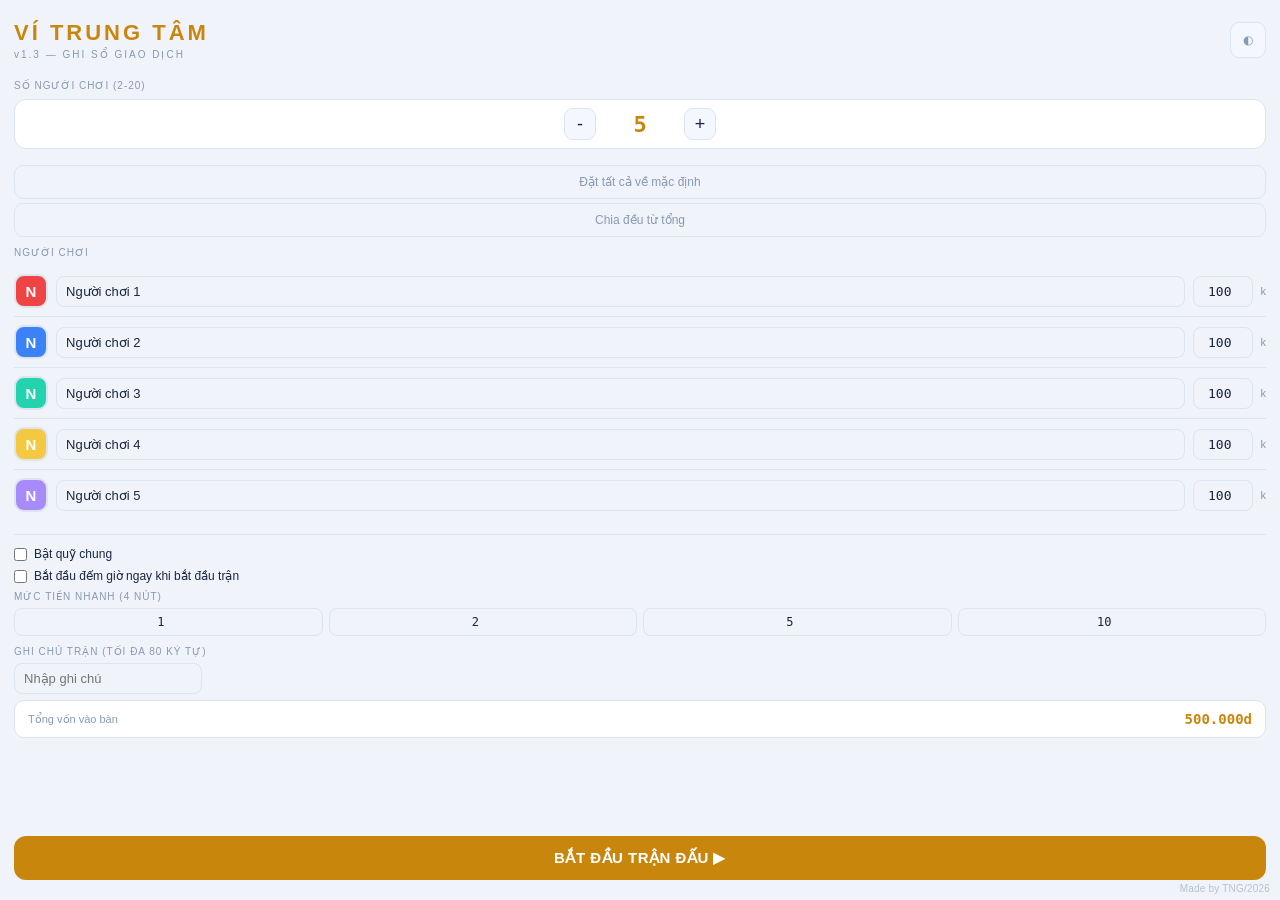
==== commit 4e1cb439: "Thêm credit nhỏ ở giao diện web. Hiển thị dòng "Made by TNG/2026" ở góc dưới với kiểu chữ kín đáo để" ====
--- a/src/index.html
+++ b/src/index.html
@@ -6,700 +6,13 @@
 <meta name="apple-mobile-web-app-capable" content="yes">
 <meta name="apple-mobile-web-app-status-bar-style" content="default">
 <title>Ví Trung Tâm v1.3</title>
-<style>
-*{margin:0;padding:0;box-sizing:border-box;-webkit-tap-highlight-color:transparent}
-:root{
-  --bg:#f0f3f9;--sf:#ffffff;--sf2:#f4f7fe;--bd:#dce4f0;--tx:#1a2640;--dim:#8899b4;
-  --grn:#0d9476;--red:#dc2626;--gld:#c9860c;--orn:#e06030;--pur:#7c3aed;
-  --hdbg:rgba(240,243,249,.96);--moBg:rgba(0,0,0,.5);--shd1:rgba(0,0,0,.06);--shd2:rgba(0,0,0,.18);
-  --radius-card:14px;--gap-list:8px
-}
-html.dark{
-  --bg:#090d14;--sf:#111827;--sf2:#192236;--bd:#1e2d42;--tx:#dce8f5;--dim:#4e6077;
-  --grn:#22d3ae;--red:#f87171;--gld:#f5c842;--orn:#fb923c;--pur:#a78bfa;
-  --hdbg:rgba(9,13,20,.97);--moBg:rgba(0,0,0,.8);--shd1:rgba(0,0,0,.25);--shd2:rgba(0,0,0,.55)
-}
-body{font-family:-apple-system,'Helvetica Neue',sans-serif;background:var(--bg);color:var(--tx);min-height:100vh;overflow-x:hidden;padding-bottom:env(safe-area-inset-bottom,24px)}
-/* HEADER */
-.hd{position:sticky;top:0;z-index:50;background:var(--hdbg);-webkit-backdrop-filter:blur(14px);backdrop-filter:blur(14px);padding:9px 13px;display:flex;align-items:center;justify-content:space-between;border-bottom:1px solid var(--bd)}
-.hd-l{display:flex;align-items:center;gap:7px}
-.hd h1{font-size:13px;font-weight:900;letter-spacing:2.5px;color:var(--gld)}
-.rnd{font-size:10px;font-weight:700;padding:3px 9px;background:var(--sf2);border:1px solid var(--bd);border-radius:20px;color:var(--dim);cursor:pointer;-webkit-user-select:none;user-select:none}
-.rnd b{color:var(--gld)}
-.hd-r{display:flex;gap:4px}
-.ib{width:32px;height:32px;border-radius:9px;background:var(--sf2);border:1px solid var(--bd);color:var(--dim);font-size:14px;display:flex;align-items:center;justify-content:center;cursor:pointer;flex-shrink:0}
-.ib:active{transform:scale(.88)}
-.ib.hot{color:var(--gld);border-color:rgba(201,134,12,.4)}
-html.dark .ib.hot{color:var(--gld);border-color:rgba(245,200,66,.4)}
-/* CHECKSUM */
-.ckb{padding:4px 13px;background:var(--sf);border-bottom:1px solid var(--bd);display:flex;justify-content:space-between;font-size:10px;font-weight:700;font-family:monospace;color:var(--dim)}
-.ok{color:var(--grn)}.er{color:var(--red)}
-/* PLAYER CARDS */
-.pls{padding:10px 11px;display:flex;flex-direction:column;gap:var(--gap-list)}
-.pc{background:var(--sf);border:1px solid var(--bd);border-radius:var(--radius-card);display:flex;align-items:stretch;overflow:hidden;box-shadow:0 2px 8px var(--shd1)}
-.pc:active{transform:scale(.985)}
-.pc.warn{border-color:rgba(224,96,48,.45)}
-.pc.bust{border-color:rgba(220,38,38,.5);box-shadow:0 0 14px rgba(220,38,38,.1)}
-html.dark .pc.bust{box-shadow:0 0 14px rgba(248,113,113,.15)}
-.stripe{width:4px;flex-shrink:0}
-.pc-body{flex:1;display:flex;align-items:center;gap:10px;padding:11px 10px;cursor:pointer}
-.av{width:38px;height:38px;border-radius:11px;display:flex;align-items:center;justify-content:center;font-weight:900;font-size:16px;color:#fff;flex-shrink:0}
-.av.em{font-size:22px;background:transparent!important;filter:drop-shadow(0 1px 2px rgba(0,0,0,.2))}
-.inf{flex:1;min-width:0}
-.nm{font-size:13px;font-weight:600;display:flex;align-items:center;gap:5px;white-space:nowrap;overflow:hidden}
-.tag{font-size:9px;padding:1px 5px;border-radius:4px;font-weight:700;flex-shrink:0}
-.bal{font-family:monospace;font-size:19px;font-weight:800;margin-top:1px;letter-spacing:-.5px}
-.pc.warn .bal{animation:blink 2s ease-in-out infinite}
-@keyframes blink{0%,100%{opacity:1}50%{opacity:.6}}
-.pc-r{display:flex;flex-direction:column;align-items:flex-end;justify-content:center;gap:5px;padding:10px 10px 10px 0}
-.dl{font-family:monospace;font-size:10px;font-weight:700;padding:2px 6px;border-radius:5px;white-space:nowrap}
-.dp{background:rgba(13,148,118,.12);color:var(--grn)}
-.dn{background:rgba(220,38,38,.1);color:var(--red)}
-.dz{background:rgba(136,153,180,.12);color:var(--dim)}
-html.dark .dp{background:rgba(34,211,174,.13)}html.dark .dn{background:rgba(248,113,113,.13)}
-.qa-r{display:flex;gap:4px}
-.qa{width:26px;height:26px;border-radius:7px;background:var(--sf2);border:1px solid var(--bd);font-size:13px;display:flex;align-items:center;justify-content:center;cursor:pointer}
-.qa:active{transform:scale(.78)}
-.qa.qs{color:var(--red);border-color:rgba(220,38,38,.25)}
-.qa.qr{color:var(--grn);border-color:rgba(13,148,118,.25)}
-html.dark .qa.qs{border-color:rgba(248,113,113,.3)}html.dark .qa.qr{border-color:rgba(34,211,174,.3)}
-/* HISTORY */
-.hs{padding:2px 11px 16px}
-.hs-hd{font-size:10px;color:var(--dim);margin-bottom:5px;text-transform:uppercase;letter-spacing:1px}
-.hl{max-height:130px;overflow-y:auto;display:flex;flex-direction:column;gap:2px}
-.hi{font-size:10px;padding:4px 8px;background:var(--sf);border-radius:6px;font-family:monospace;color:var(--dim);line-height:1.4}
-/* MODAL */
-.mo{position:fixed;inset:0;z-index:100;background:var(--moBg);-webkit-backdrop-filter:blur(5px);backdrop-filter:blur(5px);display:flex;align-items:flex-end;justify-content:center}
-.md{background:var(--sf);border-radius:20px 20px 0 0;width:100%;max-width:480px;max-height:92vh;overflow-y:auto;padding:16px 14px 32px;animation:su .2s cubic-bezier(.25,.8,.25,1)}
-@keyframes su{from{transform:translateY(100%);opacity:.4}}
-.mh{display:flex;align-items:center;justify-content:space-between;margin-bottom:13px}
-.mh h2{font-size:16px;font-weight:700;display:flex;align-items:center;gap:8px}
-.mc{width:30px;height:30px;border-radius:50%;background:var(--sf2);border:none;color:var(--dim);font-size:16px;cursor:pointer;display:flex;align-items:center;justify-content:center}
-/* MODAL TABS */
-.mtabs{display:flex;gap:3px;background:var(--bg);border-radius:10px;padding:3px;margin-bottom:12px}
-.mtab{flex:1;padding:8px;border-radius:7px;border:none;background:transparent;color:var(--dim);font-size:13px;font-weight:700;cursor:pointer;transition:background .12s,color .12s}
-.mtab.on{background:var(--sf2);color:var(--tx)}
-/* QUICK ROW */
-.qrow{display:flex;gap:4px;margin-bottom:12px}
-.qrb{flex:1;padding:8px 2px;border-radius:9px;background:var(--sf2);border:1.5px solid var(--bd);font-family:monospace;font-size:12px;font-weight:700;cursor:pointer;transition:all .1s}
-.qrb:active{transform:scale(.9)}
-.qrb.qs{border-color:rgba(220,38,38,.35);color:var(--red)}
-.qrb.qr{border-color:rgba(13,148,118,.35);color:var(--grn)}
-html.dark .qrb.qs{border-color:rgba(248,113,113,.4)}html.dark .qrb.qr{border-color:rgba(34,211,174,.4)}
-/* AMOUNT GRID */
-.slbl{font-size:10px;color:var(--dim);text-transform:uppercase;letter-spacing:1px;margin-bottom:6px}
-.ag{display:grid;grid-template-columns:repeat(3,1fr);gap:5px;margin-bottom:8px}
-.ab{padding:11px 0;border-radius:10px;background:var(--sf2);border:1.5px solid var(--bd);color:var(--tx);font-family:monospace;font-size:13px;font-weight:700;cursor:pointer;transition:all .1s}
-.ab:active{transform:scale(.92)}
-.ab.sel{border-color:var(--gld);background:rgba(201,134,12,.08);color:var(--gld)}
-html.dark .ab.sel{background:rgba(245,200,66,.1)}
-.ca{display:flex;gap:8px;margin-bottom:12px;align-items:center}
-.ca input{flex:1;padding:8px 10px;border-radius:9px;background:var(--bg);border:1px solid var(--bd);color:var(--tx);font-family:monospace;font-size:14px;outline:none}
-.ca input:focus{border-color:var(--gld)}
-.ca span{color:var(--dim);font-size:11px;white-space:nowrap}
-/* TARGET LIST */
-.albt{width:100%;padding:8px;border-radius:9px;background:var(--sf2);border:1.5px solid var(--bd);color:var(--tx);font-size:12px;font-weight:700;cursor:pointer;margin-bottom:6px;transition:all .1s}
-.albt:active{transform:scale(.98)}
-.albt.sel{border-color:var(--gld);color:var(--gld);background:rgba(201,134,12,.07)}
-html.dark .albt.sel{background:rgba(245,200,66,.08)}
-.tg{display:flex;flex-direction:column;gap:4px;margin-bottom:10px}
-.tr{display:flex;align-items:center;gap:8px;padding:8px 10px;border-radius:9px;background:var(--bg);cursor:pointer;border:1.5px solid transparent;transition:all .1s}
-.tr:active{transform:scale(.98)}
-.tr.sel{border-color:var(--gld);background:rgba(201,134,12,.04)}
-html.dark .tr.sel{background:rgba(245,200,66,.04)}
-.av2{width:24px;height:24px;border-radius:6px;display:flex;align-items:center;justify-content:center;font-size:10px;font-weight:800;color:#fff;flex-shrink:0}
-.av2.em{font-size:16px;background:transparent!important}
-.tn{flex:1;font-size:13px;font-weight:500}
-.tb{font-size:11px;color:var(--dim);font-family:monospace}
-.ck2{font-size:14px;color:var(--gld);opacity:0;transition:opacity .1s}
-.tr.sel .ck2{opacity:1}
-/* ERROR MSG */
-.errmsg{display:none;color:var(--red);background:rgba(220,38,38,.08);border:1px solid rgba(220,38,38,.2);border-radius:8px;padding:8px 10px;margin-bottom:10px;font-size:12px;text-align:center;font-weight:600}
-html.dark .errmsg{background:rgba(248,113,113,.1)}
-/* EXEC BUTTON */
-.exb{width:100%;padding:13px;border-radius:12px;border:none;font-size:14px;font-weight:800;cursor:pointer;transition:opacity .15s;letter-spacing:.3px}
-.exb:disabled{opacity:.3}
-.exb:active:not(:disabled){transform:scale(.97)}
-.exb.s{background:var(--red);color:#fff}
-.exb.r{background:var(--grn);color:#fff}
-html.dark .exb.r{color:#000}
-/* SETUP */
-.srow{display:flex;align-items:center;gap:8px;padding:8px 0;border-bottom:1px solid var(--bd)}
-.srow:last-child{border-bottom:none}
-.sav{width:34px;height:34px;border-radius:10px;cursor:pointer;flex-shrink:0;border:2px solid var(--bd);display:flex;align-items:center;justify-content:center;font-weight:900;font-size:15px;color:#fff;transition:transform .1s}
-.sav:active{transform:scale(.82)}
-.sav.em{font-size:22px;border-color:var(--bd)}
-.snm{flex:1;padding:7px 9px;border-radius:8px;background:var(--bg);border:1px solid var(--bd);color:var(--tx);font-size:13px;outline:none}
-.snm:focus{border-color:var(--gld)}
-.sbal{width:60px;padding:7px 5px;border-radius:8px;background:var(--bg);border:1px solid var(--bd);color:var(--tx);font-size:13px;text-align:right;outline:none;font-family:monospace}
-.sbal:focus{border-color:var(--gld)}
-.sdim{color:var(--dim);font-size:11px}
-.sbt{width:100%;padding:13px;border-radius:12px;border:none;background:var(--gld);color:#fff;font-size:15px;font-weight:800;cursor:pointer;margin-top:14px;letter-spacing:.5px}
-html.dark .sbt{color:#000}
-.sbt:active{transform:scale(.97)}
-/* PICKER PANEL */
-.pkp{background:var(--sf);border:1px solid var(--bd);border-radius:12px;padding:10px 12px;margin-top:4px}
-.pkp .pk-lbl{font-size:10px;color:var(--dim);text-transform:uppercase;letter-spacing:1px;margin-bottom:6px}
-.clrs{display:flex;gap:6px;flex-wrap:wrap;margin-bottom:8px}
-.cpd{width:26px;height:26px;border-radius:50%;border:2.5px solid transparent;cursor:pointer;transition:transform .1s}
-.cpd.on{border-color:var(--tx);transform:scale(1.18)}
-.emjs{display:flex;flex-wrap:wrap;gap:4px;margin-bottom:6px}
-.emj{width:32px;height:32px;border-radius:8px;border:1.5px solid var(--bd);background:var(--sf2);display:flex;align-items:center;justify-content:center;font-size:18px;cursor:pointer;transition:transform .1s}
-.emj:active{transform:scale(.85)}
-.emj.on{border-color:var(--gld)}
-/* UNDO BAR */
-.ub{position:fixed;bottom:calc(18px + env(safe-area-inset-bottom,0px));left:50%;transform:translateX(-50%);z-index:90;background:var(--sf);border:1px solid var(--bd);border-radius:13px;padding:7px 12px;display:flex;align-items:center;gap:9px;animation:pop .18s ease-out;box-shadow:0 4px 24px var(--shd2);max-width:95vw}
-@keyframes pop{from{opacity:0;transform:translateX(-50%) translateY(6px)}}
-.ub span{font-size:10px;color:var(--dim);font-family:monospace;overflow:hidden;text-overflow:ellipsis;white-space:nowrap;max-width:190px}
-.ub button{padding:5px 12px;border-radius:7px;border:none;background:var(--gld);color:#fff;font-size:11px;font-weight:800;cursor:pointer;flex-shrink:0}
-html.dark .ub button{color:#000}
-/* SESSION HISTORY */
-.ss{padding:10px;border-radius:10px;background:var(--bg);margin-bottom:6px}
-.ss .sd{font-size:10px;color:var(--dim);margin-bottom:4px}
-.ss .sr{display:flex;flex-wrap:wrap;gap:3px}
-.sc2{font-size:10px;padding:2px 7px;border-radius:4px;font-family:monospace;font-weight:700}
-/* RESET OPTIONS */
-.ropt{width:100%;padding:12px 14px;border-radius:11px;border:1px solid var(--bd);background:var(--sf2);color:var(--tx);font-size:13px;font-weight:600;cursor:pointer;text-align:left;margin-bottom:7px;display:flex;align-items:flex-start;gap:11px}
-.ropt:active{transform:scale(.98)}
-.ropt .ico{font-size:18px;flex-shrink:0;margin-top:1px}
-.ropt .rdesc{font-size:11px;color:var(--dim);font-weight:400;margin-top:2px;line-height:1.4}
-.ropt.dng{border-color:rgba(220,38,38,.3);color:var(--red)}
-.note{padding:4px 13px;font-size:11px;color:var(--dim);border-bottom:1px solid var(--bd);display:flex;align-items:center;justify-content:space-between;gap:10px;background:var(--sf)}
-.timer-btn{padding:3px 8px;border:1px solid var(--bd);border-radius:14px;background:var(--sf2);font-family:monospace;font-size:11px;font-weight:700;cursor:pointer;color:var(--dim)}
-.timer-btn.run{color:var(--grn);border-color:rgba(13,148,118,.3)}
-.timer-btn.pause{color:var(--orn)}
-.pc.compact .pc-body{padding:8px 8px;gap:8px}
-.pc.compact .av{width:30px;height:30px;border-radius:9px;font-size:13px}
-.pc.compact .bal{font-size:16px}
-.pc.compact .tag{font-size:8px}
-.pc.mini{--radius-card:8px}
-.pc.mini .stripe{width:3px}
-.pc.mini .pc-body{padding:8px 7px;gap:7px}
-.pc.mini .av{width:26px;height:26px;border-radius:8px;font-size:12px}
-.pc.mini .nm{font-size:12px}
-.pc.mini .bal{font-size:14px}
-.pc.mini .pc-r{padding:8px 8px 8px 0}
-.pc.mini .qa-r{display:none}
-.rank-badge{font-size:10px;padding:1px 5px;border-radius:4px;background:var(--sf2);color:var(--dim);border:1px solid var(--bd)}
-.toast-wrap{position:fixed;left:50%;transform:translateX(-50%);bottom:calc(70px + env(safe-area-inset-bottom,0px));z-index:91;display:flex;flex-direction:column;gap:6px;max-width:92vw}
-.toast{padding:8px 11px;border-radius:10px;background:var(--sf);border:1px solid var(--bd);font-size:12px;box-shadow:0 4px 20px var(--shd2)}
-.pc-ctl{display:flex;align-items:center;justify-content:center;gap:8px;background:var(--sf);border:1px solid var(--bd);border-radius:12px;padding:8px;margin-bottom:12px}
-.pc-step{width:32px;height:32px;border-radius:9px;background:var(--sf2);border:1px solid var(--bd);font-size:18px;cursor:pointer;color:var(--tx)}
-.pc-num{min-width:72px;text-align:center;font-family:monospace;font-size:22px;font-weight:900;color:var(--gld)}
-@media (min-width: 640px){
-  .mo{align-items:center}
-  .md{border-radius:20px;max-width:520px;max-height:85vh;margin:auto;animation:fadeScale .18s ease-out}
-  @keyframes fadeScale{from{opacity:0;transform:scale(.94)}}
-  .pls{display:grid;grid-template-columns:1fr 1fr;gap:8px}
-  .hd h1{font-size:16px}
-  .ib{width:auto;padding:0 12px;gap:5px;font-size:12px}
-}
-@media (min-width: 1024px){
-  .pls{grid-template-columns:1fr 1fr 1fr}
-}
-/* UNDO HISTORY */
-.uhrow{display:flex;align-items:center;gap:7px;padding:7px 9px;background:var(--bg);border-radius:8px;margin-bottom:4px}
-.uhnum{font-size:10px;color:var(--dim);width:18px;text-align:right;flex-shrink:0;font-family:monospace}
-.uhtxt{flex:1;font-size:11px;font-family:monospace;color:var(--tx);overflow:hidden;text-overflow:ellipsis;white-space:nowrap}
-.uhtime{font-size:10px;color:var(--dim);flex-shrink:0}
-/* STATS */
-.stat-r{display:flex;align-items:center;gap:10px;padding:9px 10px;background:var(--bg);border-radius:10px;margin-bottom:5px}
-.stat-av{width:32px;height:32px;border-radius:9px;display:flex;align-items:center;justify-content:center;font-weight:900;font-size:14px;color:#fff;flex-shrink:0}
-.stat-av.em{font-size:20px;background:transparent!important}
-.stat-nm{font-size:13px;font-weight:600;flex:1;min-width:0;overflow:hidden;text-overflow:ellipsis;white-space:nowrap}
-.stat-col{text-align:right;font-family:monospace;font-size:11px;font-weight:700;min-width:52px}
-.stat-hd{display:flex;gap:10px;padding:0 10px 4px;font-size:9px;color:var(--dim);text-transform:uppercase;letter-spacing:.5px}
-/* QUICK DENOM SETUP */
-.qd-row{display:flex;gap:6px;margin-bottom:10px}
-.qdinp{flex:1;padding:6px 4px;border-radius:8px;background:var(--bg);border:1px solid var(--bd);color:var(--tx);font-size:12px;text-align:center;outline:none;font-family:monospace}
-.qdinp:focus{border-color:var(--gld)}
-/* SCROLLBAR */
-::-webkit-scrollbar{width:3px}::-webkit-scrollbar-track{background:transparent}::-webkit-scrollbar-thumb{background:var(--bd);border-radius:2px}
-/* BTN UTIL */
-.btn-ghost{width:100%;padding:9px;border-radius:9px;background:transparent;border:1px solid var(--bd);color:var(--dim);font-size:12px;cursor:pointer;margin-top:4px}
-.btn-ghost:active{transform:scale(.98)}
-.btn-ghost.dng{border-color:rgba(220,38,38,.4);color:var(--red)}
-</style>
+<link rel="stylesheet" href="./styles.css">
 </head>
 <body>
 <div id="app"></div>
 <div id="modal-root"></div>
 <div id="undo-root"></div>
-<script>
-var EMOJIS=['😀','😎','🤩','😈','🦁','🐯','🦊','🐺','🐻','🐼','🦄','🐲','🔥','⚡','💎','👑','🎯','🎲','🃏','⭐'];
-var COLS=['#ef4444','#3b82f6','#22d3ae','#f5c842','#a78bfa','#ec4899','#f97316','#84cc16'];
-var DENOMS=[1000,2000,5000,10000,20000,50000];
-var DBAL=100000;
-var timerInterval=null;
-var toastTimer=null;
-
-function mkPlayers(n){var a=[];for(var i=0;i<n;i++)a.push({name:'Người chơi '+(i+1),color:COLS[i%COLS.length],emoji:'',balance:DBAL,initial:DBAL});return a}
-function normState(sv){
-  if(!sv||!sv.players||sv.players.length<2)return null;
-  var s=sv;
-  s.modal=null;s.ap=null;s.atab='send';s.aamt=0;s.atgt=[];s.undoTimer=null;
-  if(!s.quickDenoms)s.quickDenoms=[1000,2000,5000,10000];
-  if(!s.hist)s.hist=[];if(!s.sessions)s.sessions=[];
-  if(typeof s.round==='undefined')s.round=1;
-  if(typeof s.sortDesc==='undefined')s.sortDesc=false;
-  if(typeof s.pot==='undefined')s.pot=0;
-  if(typeof s.potEnabled==='undefined')s.potEnabled=false;
-  if(!s.timer)s.timer={startMs:0,elapsed:0,running:false};
-  if(typeof s.pinnedNote==='undefined')s.pinnedNote='';
-  if(typeof s.theme==='undefined')s.theme=(s.dark?'dark':'auto');
-  if(typeof s.compact==='undefined')s.compact=false;
-  if(typeof s.autoTimerStart==='undefined')s.autoTimerStart=false;
-  if(typeof s.showRanks==='undefined')s.showRanks=false;
-  if(typeof s.showTimerAlways==='undefined')s.showTimerAlways=false;
-  if(typeof s.soundEnabled==='undefined')s.soundEnabled=true;
-  if(typeof s.vibrateEnabled==='undefined')s.vibrateEnabled=true;
-  if(!s.txTemplates)s.txTemplates=[];
-  if(!s.histFilter)s.histFilter=-1;
-  if(typeof s.hidePinned==='undefined')s.hidePinned=false;
-  for(var i=0;i<s.players.length;i++){
-    if(typeof s.players[i].emoji==='undefined')s.players[i].emoji='';
-    if(!s.players[i].name)s.players[i].name='Người chơi '+(i+1);
-  }
-  return s;
-}
-var S=null;
-try{S=normState(JSON.parse(localStorage.getItem('wc_v13')||'null'))}catch(e){}
-if(!S){
-  try{S=normState(JSON.parse(localStorage.getItem('wc_v12')||'null'))}catch(e){}
-}
-if(!S)S={phase:'setup',players:mkPlayers(5),hist:[],sessions:[],quickDenoms:[1000,2000,5000,10000],modal:null,ap:null,atab:'send',aamt:0,atgt:[],undoStack:[],undoTimer:null,round:1,sortDesc:false,pot:0,potEnabled:false,timer:{startMs:0,elapsed:0,running:false},pinnedNote:'',theme:'auto',compact:false,autoTimerStart:false,showRanks:false,showTimerAlways:false,soundEnabled:true,vibrateEnabled:true,txTemplates:[],histFilter:-1,hidePinned:false};
-applyTheme();
-
-/* ===== UTILS ===== */
-function fmt(n){var a=n<0?-n:n;if(a>=1000000)return(n/1000000).toFixed(a%1000000===0?0:1)+'M';if(a>=1000)return(n/1000).toFixed(a%1000===0?0:1)+'k';return''+n}
-function ff(n){return n.toLocaleString('vi-VN')+'d'}
-function tnow(){return new Date().toLocaleTimeString('vi-VN',{hour:'2-digit',minute:'2-digit',second:'2-digit'})}
-function totBal(){var t=0;for(var i=0;i<S.players.length;i++)t+=S.players[i].balance;return t}
-function totInit(){var t=0;for(var i=0;i<S.players.length;i++)t+=S.players[i].initial;return t}
-function $(id){return document.getElementById(id)}
-function esc(s){if(!s)return'';return String(s).replace(/&/g,'&amp;').replace(/</g,'&lt;').replace(/>/g,'&gt;').replace(/"/g,'&quot;')}
-function vib(p){if(!S.vibrateEnabled)return;try{if(navigator.vibrate)navigator.vibrate(p)}catch(e){}}
-function coin(tp){if(!S.soundEnabled)return;try{var A=window.AudioContext||window.webkitAudioContext;if(!A)return;var ctx=new A();var o=ctx.createOscillator();var g=ctx.createGain();o.connect(g);g.connect(ctx.destination);if(tp==='s'){o.frequency.setValueAtTime(600,ctx.currentTime);o.frequency.exponentialRampToValueAtTime(300,ctx.currentTime+.15)}else{o.frequency.setValueAtTime(330,ctx.currentTime);o.frequency.exponentialRampToValueAtTime(660,ctx.currentTime+.15)}g.gain.setValueAtTime(.12,ctx.currentTime);g.gain.exponentialRampToValueAtTime(.001,ctx.currentTime+.18);o.start();o.stop(ctx.currentTime+.2)}catch(e){}}
-function avHtml(p,cls,sz){var c=cls||'av';var s=sz?'font-size:'+sz+'px;':'';if(p.emoji)return '<div class="'+c+' em" style="'+s+'">'+p.emoji+'</div>';return '<div class="'+c+'" style="background:'+p.color+';'+s+'">'+esc(p.name.charAt(0).toUpperCase())+'</div>'}
-function rankAt(i){var arr=[];for(var k=0;k<S.players.length;k++)arr.push(k);arr.sort(function(a,b){return S.players[b].balance-S.players[a].balance});for(var j=0;j<arr.length;j++){if(arr[j]===i)return j+1}return 99}
-function rankLabel(r){if(r===1)return '🥇';if(r===2)return '🥈';if(r===3)return '🥉';return '#'+r}
-function cardMode(){var n=S.players.length;if(n>=15)return 'mini';if(S.compact||n>=9)return 'compact';return 'full'}
-function fmt2(n){return (n<10?'0':'')+n}
-function getElapsed(){var e=S.timer.elapsed;if(S.timer.running)e+=Date.now()-S.timer.startMs;return e}
-function fmtTime(ms){var s=Math.floor(ms/1000);var h=Math.floor(s/3600);var m=Math.floor((s%3600)/60);var sec=s%60;if(h>0)return h+':'+fmt2(m)+':'+fmt2(sec);return fmt2(m)+':'+fmt2(sec)}
-function startTimer(){S.timer.startMs=Date.now();S.timer.running=true}
-function pauseTimer(){if(S.timer.running){S.timer.elapsed+=Date.now()-S.timer.startMs;S.timer.running=false;S.timer.startMs=0}}
-function resumeTimer(){S.timer.startMs=Date.now();S.timer.running=true}
-function resetTimer(){S.timer={startMs:0,elapsed:0,running:false}}
-function toggleTimer(){if(S.timer.running)pauseTimer();else resumeTimer();saveState();render()}
-function startTimerTick(){if(timerInterval)clearInterval(timerInterval);timerInterval=setInterval(function(){if(S.phase==='playing'&&S.timer.running)updateTimerDisplay()},1000)}
-function updateTimerDisplay(){var el=$('timerEl');if(el)el.textContent=fmtTime(getElapsed())}
-function pushToast(msg){clearTimeout(toastTimer);var wr=$('toast-root');if(!wr)return;wr.innerHTML='<div class="toast">'+esc(msg)+'</div>';toastTimer=setTimeout(function(){if(wr)wr.innerHTML=''},3000)}
-function applyTheme(){var dark=false;if(S.theme==='dark')dark=true;else if(S.theme==='auto'){try{dark=window.matchMedia('(prefers-color-scheme: dark)').matches}catch(e){dark=false}}if(dark)document.documentElement.classList.add('dark');else document.documentElement.classList.remove('dark')}
-
-/* ===== SAVE ===== */
-function saveState(){try{pauseTimer();var o={phase:S.phase,players:S.players,hist:S.hist,sessions:S.sessions,quickDenoms:S.quickDenoms,undoStack:S.undoStack,round:S.round,sortDesc:S.sortDesc,pot:S.pot,potEnabled:S.potEnabled,timer:S.timer,pinnedNote:S.pinnedNote,theme:S.theme,compact:S.compact,autoTimerStart:S.autoTimerStart,showRanks:S.showRanks,showTimerAlways:S.showTimerAlways,soundEnabled:S.soundEnabled,vibrateEnabled:S.vibrateEnabled,txTemplates:S.txTemplates,histFilter:S.histFilter,hidePinned:S.hidePinned};localStorage.setItem('wc_v13',JSON.stringify(o))}catch(e){}}
-
-/* ===== RENDER ===== */
-function render(){var a=$('app');if(S.phase==='setup')a.innerHTML=rSetup();else a.innerHTML=rPlay();saveState()}
-
-/* ===== THEME TOGGLE ===== */
-function toggleTheme(){if(S.theme==='auto')S.theme='dark';else if(S.theme==='dark')S.theme='light';else S.theme='auto';applyTheme();saveState();render()}
-
-/* ===== SETUP ===== */
-function rSetup(){
-  var h='<div style="padding:20px 14px;min-height:100vh;display:flex;flex-direction:column">';
-  h+='<div style="display:flex;align-items:center;justify-content:space-between;margin-bottom:20px">';
-  h+='<div><div style="font-size:22px;font-weight:900;letter-spacing:3px;color:var(--gld)">VÍ TRUNG TÂM</div>';
-  h+='<div style="font-size:10px;color:var(--dim);margin-top:3px;letter-spacing:2px">v1.3 &mdash; GHI SỔ GIAO DỊCH</div></div>';
-  h+='<button onclick="toggleTheme()" class="ib" style="width:36px;height:36px">'+(S.theme==='dark'?'☀':'◐')+'</button></div>';
-  h+='<div style="flex:1">';
-  h+='<div class="slbl" style="margin-bottom:8px">Số người chơi (2-20)</div>';
-  h+='<div class="pc-ctl"><button class="pc-step" onmousedown="pcPressStart(-1)" onmouseup="pcPressEnd()" onmouseleave="pcPressEnd()" ontouchstart="pcPressStart(-1)" ontouchend="pcPressEnd()">-</button><div class="pc-num">'+S.players.length+'</div><button class="pc-step" onmousedown="pcPressStart(1)" onmouseup="pcPressEnd()" onmouseleave="pcPressEnd()" ontouchstart="pcPressStart(1)" ontouchend="pcPressEnd()">+</button></div>';
-  h+='<button class="btn-ghost" onclick="resetDefaults()">Đặt tất cả về mặc định</button>';
-  h+='<button class="btn-ghost" onclick="splitTotal()">Chia đều từ tổng</button>';
-  h+='<div class="slbl" style="margin-bottom:8px;margin-top:10px">Người chơi</div>';
-  h+='<div style="'+(S.players.length>8?'max-height:320px;overflow-y:auto;':'')+'">';
-  for(var i=0;i<S.players.length;i++){var p=S.players[i];
-    var avContent=p.emoji?p.emoji:esc(p.name.charAt(0).toUpperCase());
-    var avClass='sav'+(p.emoji?' em':'');
-    h+='<div class="srow" style="'+(S.players.length>8?'height:44px;':'')+'"><div class="'+avClass+'" style="'+(p.emoji?'':'background:'+p.color)+'" onclick="pickAv('+i+')">'+avContent+'</div>';
-    h+='<input class="snm" value="'+esc(p.name)+'" oninput="upName('+i+',this.value)" placeholder="Tên người chơi">';
-    h+='<input class="sbal" value="'+(p.initial/1000)+'" oninput="upBal('+i+',this.value)" type="number" step="0.5" min="0.5"><span class="sdim">k</span></div>'}
-  h+='</div>';
-  h+='<div id="pkpnl"></div>';
-  h+='<div style="margin-top:14px;border-top:1px solid var(--bd);padding-top:12px">';
-  h+='<label style="display:flex;align-items:center;gap:7px;font-size:12px;margin-bottom:8px"><input type="checkbox" '+(S.potEnabled?'checked':'')+' onchange="togglePot(this.checked)"> Bật quỹ chung</label>';
-  if(S.potEnabled)h+='<div class="ca"><input type="number" value="'+(S.pot/1000)+'" oninput="upPot(this.value)" min="0" step="0.5"><span>x 1.000d</span></div>';
-  h+='<label style="display:flex;align-items:center;gap:7px;font-size:12px;margin-bottom:8px"><input type="checkbox" '+(S.autoTimerStart?'checked':'')+' onchange="S.autoTimerStart=this.checked"> Bắt đầu đếm giờ ngay khi bắt đầu trận</label>';
-  h+='<div class="slbl" style="margin-bottom:6px">Mức tiền nhanh (4 nút)</div>';
-  h+='<div class="qd-row">';
-  for(var qi=0;qi<4;qi++)h+='<input class="qdinp" value="'+(S.quickDenoms[qi]/1000)+'" oninput="upQD('+qi+',this.value)" type="number" step="0.5" min="0.5" placeholder="k">';
-  h+='</div>';
-  h+='<div class="slbl" style="margin-bottom:6px">Ghi chú trận (tối đa 80 ký tự)</div>';
-  h+='<input class="snm" value="'+esc(S.pinnedNote)+'" maxlength="80" oninput="S.pinnedNote=this.value" placeholder="Nhập ghi chú"></div>';
-  h+='<div style="margin-top:6px;padding:10px 13px;background:var(--sf);border:1px solid var(--bd);border-radius:10px;display:flex;justify-content:space-between;align-items:center">';
-  h+='<span style="font-size:11px;color:var(--dim)">Tổng vốn vào bàn'+(S.potEnabled?' + quỹ':'')+'</span>';
-  h+='<span id="totLbl" style="font-family:monospace;font-size:14px;font-weight:800;color:var(--gld)">'+ff(totInit()+S.pot)+'</span></div></div>';
-  h+='<button class="sbt" onclick="startG()">BẮT ĐẦU TRẬN ĐẤU ▶</button>';
-  if(S.sessions.length>0)h+='<button onclick="showSess()" class="btn-ghost" style="margin-top:8px">&#128203; Lịch sử ('+S.sessions.length+' trận đấu)</button>';
-  h+='</div>';return h}
-
-/* ===== PLAY ===== */
-function rPlay(){
-  var tot=totBal()+S.pot,ti=totInit()+S.pot,ok=(tot===ti),undoCnt=S.undoStack.length,mode=cardMode();
-  var h='<div class="hd"><div class="hd-l"><h1>VÍ TRUNG TÂM</h1>';
-  h+='<div class="rnd" onclick="incRound()">Vòng <b>'+S.round+'</b></div></div>';
-  h+='<div class="hd-r">';
-  h+='<button class="ib'+(undoCnt>0?' hot':'')+'" onclick="showUndoHist()" title="Hoàn tác">↺'+(undoCnt>0?' '+undoCnt:'')+'</button>';
-  h+='<button class="ib'+(S.sortDesc?' hot':'')+'" onclick="toggleSort()" title="Sắp xếp">⇅</button>';
-  h+='<button class="ib'+(S.compact?' hot':'')+'" onclick="toggleCompact()" title="Chế độ gọn">'+(S.compact?'≡':'⊞')+'</button>';
-  h+='<button class="ib" onclick="showSettings()" title="Cài đặt">⚙</button>';
-  h+='<button class="ib" onclick="showUndoHist()" title="Lịch sử">📋</button>';
-  h+='<button class="ib" onclick="showReset()" title="Đặt lại">⊙</button>';
-  h+='</div></div>';
-  if(S.pinnedNote&&!S.hidePinned)h+='<div class="note"><span>'+esc(S.pinnedNote)+'</span><button class="mc" style="width:22px;height:22px" onclick="S.hidePinned=true;render()">×</button></div>';
-  h+='<div class="ckb"><span>'+S.hist.length+' GD &bull; Tổng: <b style="color:var(--tx)">'+ff(tot)+'</b></span>';
-  h+='<span class="'+(ok?'ok':'er')+'">'+(ok?'&#10003; Hợp lệ':'&#10007; LỆCH')+'</span></div>';
-  if(S.showTimerAlways||S.timer.running||getElapsed()>0){h+='<div style="padding:7px 13px;border-bottom:1px solid var(--bd);display:flex;justify-content:flex-end"><button id="timerElBtn" class="timer-btn '+(S.timer.running?'run':'pause')+'" onclick="toggleTimer()">'+(S.timer.running?'⏸ ':'▶ ')+'<span id="timerEl">'+fmtTime(getElapsed())+'</span></button></div>'}
-  h+='<div class="pls">';
-  if(S.potEnabled){h+='<div class="pc compact" onclick="openPotAct()"><div class="stripe" style="background:var(--gld)"></div><div class="pc-body"><div class="av" style="background:var(--gld)">💰</div><div class="inf"><div class="nm">Quỹ chung</div><div class="bal">'+ff(S.pot)+'</div></div></div><div class="pc-r"><div class="dl dz">Quỹ</div></div></div>'}
-  var idxs=[];for(var k=0;k<S.players.length;k++)idxs.push(k);
-  if(S.sortDesc)idxs.sort(function(a,b){return S.players[b].balance-S.players[a].balance});
-  for(var ii=0;ii<idxs.length;ii++){
-    var i=idxs[ii];var p=S.players[i];var d=p.balance-p.initial;
-    var dc=d>0?'dp':d<0?'dn':'dz';var ds=d>0?'+'+fmt(d):d<0?fmt(d):'0';
-    var bust=(p.balance===0);var warn=(!bust&&p.balance<p.initial*.25);
-    h+='<div class="pc '+mode+(bust?' bust':warn?' warn':'')+'"><div class="stripe" style="background:'+p.color+'"></div>';
-    h+='<div class="pc-body" onclick="openAct('+i+')">';
-    h+=avHtml(p,'av');
-    h+='<div class="inf"><div class="nm">'+esc(p.name);
-    if(S.showRanks){var rk=rankAt(i);h+='<span class="rank-badge">'+rankLabel(rk)+'</span>'}
-    if(bust)h+='<span class="tag" style="background:rgba(220,38,38,.1);color:var(--red)">HẾT TIỀN</span>';
-    else if(warn)h+='<span class="tag" style="background:rgba(224,96,48,.1);color:var(--orn)">SẮP HẾT</span>';
-    h+='</div><div class="bal">'+ff(p.balance)+'</div></div></div>';
-    h+='<div class="pc-r"><div class="dl '+dc+'">'+ds+'</div>';
-    h+='<div class="qa-r">';
-    h+='<div class="qa qs" onclick="openActQ(event,'+i+',\'send\')" title="Gửi cho tất cả">&#8594;</div>';
-    h+='<div class="qa qr" onclick="openActQ(event,'+i+',\'receive\')" title="Nhận từ tất cả">&#8592;</div>';
-    h+='</div></div></div>'}
-  h+='</div><div class="hs"><div class="hs-hd">Giao dịch gần đây</div>';
-  h+='<div style="display:flex;gap:4px;overflow:auto;margin-bottom:5px"><button class="btn-ghost" style="margin:0;padding:5px 8px;font-size:10px" onclick="setHistFilter(-1)">Tất cả</button>';
-  for(var hf=0;hf<S.players.length;hf++)h+='<button class="btn-ghost" style="margin:0;padding:5px 8px;font-size:10px" onclick="setHistFilter('+hf+')">'+esc(S.players[hf].name)+'</button>';
-  h+='</div><div class="hl">';
-  if(S.hist.length===0)h+='<div class="hi" style="text-align:center;opacity:.4">Chưa có giao dịch</div>';
-  else{var fr=S.hist.length-1;var shown=0;for(var i=fr;i>=0&&shown<50;i--){if(S.histFilter>=0){var e=S.hist[i];if(e.f!==S.histFilter&&e.t.indexOf(S.histFilter)<0)continue}shown++;h+='<div class="hi"><span style="opacity:.4">'+S.hist[i].time+'</span> '+esc(S.hist[i].text)+'</div>'}}
-  h+='</div></div><div id="toast-root" class="toast-wrap"></div>';return h}
-
-/* ===== ACTION MODAL ===== */
-function rActModal(){
-  var p=(S.ap===-1?{name:'Quỹ chung',emoji:'💰',color:'#c9860c',balance:S.pot}:S.players[S.ap]);var is=(S.atab==='send');
-  var h='<div class="mo" onclick="clMo(event)"><div class="md" onclick="event.stopPropagation()">';
-  h+='<div class="mh"><h2>'+avHtml(p,'av2',16)+' '+esc(p.name)+'</h2><button class="mc" onclick="clMoF()">&#10005;</button></div>';
-  h+='<div style="text-align:center;margin-bottom:12px;font-family:monospace;font-size:28px;font-weight:800">'+ff(p.balance)+'</div>';
-  h+='<div class="mtabs"><button id="t0" class="mtab'+(is?' on':'')+'" onclick="setTab(\'send\')">&#8594; GỬI</button><button id="t1" class="mtab'+(!is?' on':'')+'" onclick="setTab(\'receive\')">&#8592; NHẬN</button></div>';
-  if(S.txTemplates.length>0){h+='<div class="slbl">MẪU GIAO DỊCH</div><div style="display:flex;gap:5px;overflow:auto;margin-bottom:8px">';for(var ti=0;ti<S.txTemplates.length;ti++){h+='<button class="btn-ghost" style="margin:0;padding:6px 8px;white-space:nowrap" onclick="applyTpl('+ti+')">★ '+esc(S.txTemplates[ti].name)+'</button>'}h+='</div>'}
-  h+='<div class="slbl">NHANH &mdash; CHỌN LUÔN TẤT CẢ</div>';
-  h+='<div class="qrow">';
-  for(var di=0;di<4;di++){h+='<button class="qrb '+(is?'qs':'qr')+'" onclick="quickAllByIdx('+di+')">'+(is?'&#8594;':'&#8592;')+fmt(S.quickDenoms[di])+'</button>'}
-  h+='<button class="qrb" onclick="openCustomAmt()">Khác...</button>';
-  h+='</div>';
-  h+='<div class="slbl">SỐ TIỀN</div><div class="ag">';
-  for(var di=0;di<DENOMS.length;di++){var d=DENOMS[di];h+='<button class="ab" data-amt="'+d+'" onclick="setAmt('+d+')">'+fmt(d)+'</button>'}
-  h+='</div>';
-  h+='<div class="ca"><input type="number" id="camt" placeholder="Số khác" oninput="setCamt(this.value)" step="0.5" min="0"><span>x 1.000đ</span></div>';
-  h+='<div class="slbl" id="tgtLbl">'+(is?'GỬI CHO':'NHẬN TỪ')+'</div>';
-  h+='<button class="albt" id="btnAll" onclick="togAll()">'+(is?'▶ Gửi cho TẤT CẢ':'◀ Nhận từ TẤT CẢ')+'</button>';
-  h+='<div class="tg">';
-  if(S.potEnabled&&S.ap!==-1)h+='<div class="tr" data-idx="-1" onclick="togTgt(-1)"><div class="av2" style="background:var(--gld)">💰</div><span class="tn">Quỹ chung</span><span class="tb">'+ff(S.pot)+'</span><span class="ck2">&#10003;</span></div>';
-  for(var i=0;i<S.players.length;i++){if(i===S.ap)continue;var o=S.players[i];
-    h+='<div class="tr" data-idx="'+i+'" onclick="togTgt('+i+')">'+avHtml(o,'av2',16)+'<span class="tn">'+esc(o.name)+'</span><span class="tb">'+ff(o.balance)+'</span><span class="ck2">&#10003;</span></div>'}
-  h+='</div>';
-  h+='<button class="btn-ghost" onclick="saveTpl()">★ Lưu mẫu</button><div class="errmsg" id="errMsg"></div>';
-  h+='<button class="exb '+(is?'s':'r')+'" id="btnExec" onclick="execAct()" disabled>'+(is?'GỬI':'NHẬN')+'</button>';
-  h+='</div></div>';return h}
-
-/* ===== DOM TARGETED — no re-render, no scroll jump ===== */
-function updAmt(){
-  var btns=document.querySelectorAll('.ab');
-  for(var i=0;i<btns.length;i++){if(parseInt(btns[i].getAttribute('data-amt'),10)===S.aamt)btns[i].classList.add('sel');else btns[i].classList.remove('sel')}
-  updBtn()}
-function updTgt(){
-  var rows=document.querySelectorAll('.tr');
-  for(var i=0;i<rows.length;i++){var idx=parseInt(rows[i].getAttribute('data-idx'),10);if(S.atgt.indexOf(idx)>=0)rows[i].classList.add('sel');else rows[i].classList.remove('sel')}
-  var others=[];for(var i=0;i<S.players.length;i++){if(i!==S.ap)others.push(i)}if(S.potEnabled&&S.ap!==-1)others.push(-1);
-  var ba=$('btnAll');if(ba){if(S.atgt.length===others.length&&others.length>0)ba.classList.add('sel');else ba.classList.remove('sel')}
-  updBtn()}
-function updBtn(){
-  var btn=$('btnExec');if(!btn)return;
-  var is=(S.atab==='send');
-  btn.disabled=(S.aamt<=0||S.atgt.length===0);
-  var lbl=is?'GỬI':'NHẬN';
-  if(S.aamt>0&&S.atgt.length>0)lbl+=' '+fmt(S.aamt)+' x '+S.atgt.length+' = '+ff(S.aamt*S.atgt.length);
-  btn.textContent=lbl}
-
-/* setTab: PURE DOM, zero scroll jump */
-function setTab(t){
-  S.atab=t;S.atgt=[];S.aamt=0;var is=(t==='send');
-  var t0=$('t0');var t1=$('t1');
-  if(t0){if(is)t0.classList.add('on');else t0.classList.remove('on')}
-  if(t1){if(!is)t1.classList.add('on');else t1.classList.remove('on')}
-  var lbl=$('tgtLbl');if(lbl)lbl.textContent=is?'GỬI CHO':'NHẬN TỪ';
-  var ba=$('btnAll');if(ba){ba.textContent=is?'▶ Gửi cho TẤT CẢ':'◀ Nhận từ TẤT CẢ';ba.classList.remove('sel')}
-  var exb=$('btnExec');if(exb){exb.classList.remove('s','r');exb.classList.add(is?'s':'r')}
-  var qbs=document.querySelectorAll('.qrb');
-  for(var i=0;i<qbs.length;i++){qbs[i].classList.remove('qs','qr');qbs[i].classList.add(is?'qs':'qr');qbs[i].textContent=(is?'\u2192':'\u2190')+fmt(S.quickDenoms[i])}
-  var ci=$('camt');if(ci)ci.value='';
-  updAmt();updTgt()}
-
-function setAmt(a){S.aamt=a;var ci=$('camt');if(ci)ci.value='';updAmt()}
-function setCamt(v){var n=parseFloat(v)*1000;S.aamt=(!isNaN(n)&&n>0)?n:0;var btns=document.querySelectorAll('.ab');for(var i=0;i<btns.length;i++)btns[i].classList.remove('sel');updBtn()}
-function togTgt(idx){var i=S.atgt.indexOf(idx);if(i>=0)S.atgt.splice(i,1);else S.atgt.push(idx);updTgt()}
-function togAll(){var others=[];for(var i=0;i<S.players.length;i++){if(i!==S.ap)others.push(i)}if(S.potEnabled&&S.ap!==-1)others.push(-1);if(S.atgt.length===others.length){S.atgt=[]}else{S.atgt=[];for(var i=0;i<others.length;i++)S.atgt.push(others[i])}updTgt();var ba=$('btnAll');if(ba){if(S.atgt.length===others.length)ba.textContent='✓ Đã chọn TẤT CẢ - Bỏ chọn';else ba.textContent=(S.atab==='send'?'▶ Gửi cho TẤT CẢ':'◀ Nhận từ TẤT CẢ')}}
-function quickAllByIdx(qi){
-  S.aamt=S.quickDenoms[qi];
-  var others=[];for(var i=0;i<S.players.length;i++){if(i!==S.ap)others.push(i)}if(S.potEnabled&&S.ap!==-1)others.push(-1);
-  S.atgt=[];for(var i=0;i<others.length;i++)S.atgt.push(others[i]);
-  var ci=$('camt');if(ci)ci.value='';updAmt();updTgt()}
-function openCustomAmt(){var v=prompt('Nhập số tiền (nghìn đồng):','5');if(v===null)return;setCamt(v)}
-function showErr(msg){var el=$('errMsg');if(!el)return;el.innerHTML='<span>'+esc(msg)+'</span><button style="float:right;border:none;background:transparent;color:var(--red);cursor:pointer" onclick="this.parentNode.style.display=\'none\'">×</button>';el.style.display='block';clearTimeout(el._t);el._t=setTimeout(function(){if(el)el.style.display='none'},4000)}
-function saveTpl(){if(S.aamt<=0||S.atgt.length===0){showErr('Cần chọn số tiền và người nhận');return}var n=prompt('Tên mẫu giao dịch:','Mẫu '+(S.txTemplates.length+1));if(!n)return;var t={name:n,tab:S.atab,amt:S.aamt,selectAll:(S.atgt.length===S.players.length-1)};if(S.txTemplates.length>=5)S.txTemplates.shift();S.txTemplates.push(t);saveState();render();openAct(S.ap);S.aamt=t.amt;updAmt()}
-function applyTpl(i){var t=S.txTemplates[i];if(!t)return;setTab(t.tab);S.aamt=t.amt;if(t.selectAll)togAll();updAmt()}
-
-/* ===== EXECUTE ===== */
-function execAct(){
-  var amt=S.aamt,pi=S.ap,p=S.players[pi],is=(S.atab==='send'),tgts=S.atgt.slice();
-  if(amt<=0||tgts.length===0)return;
-  var srcBal=(pi===-1?S.pot:p.balance);
-  if(is){if(srcBal<amt*tgts.length){showErr((pi===-1?'Quỹ chung':p.name)+' không đủ tiền! Thiếu '+ff(amt*tgts.length-srcBal));return}}
-  else{for(var i=0;i<tgts.length;i++){if(tgts[i]===-1){if(S.pot<amt){showErr('Quỹ chung không đủ tiền (có '+ff(S.pot)+')');return}}else{var tp=S.players[tgts[i]];if(tp.balance<amt){showErr(tp.name+' không đủ tiền (có '+ff(tp.balance)+')');return}}}}
-  var snap=[];for(var i=0;i<S.players.length;i++)snap.push(S.players[i].balance);
-  var snapPot=S.pot;
-  var names=[];
-  if(is){
-    if(pi===-1)S.pot-=amt*tgts.length;else p.balance-=amt*tgts.length;
-    for(var i=0;i<tgts.length;i++){if(tgts[i]===-1){S.pot+=amt;names.push('Quỹ chung')}else{S.players[tgts[i]].balance+=amt;names.push(S.players[tgts[i]].name)}}
-    S.hist.push({time:tnow(),text:(pi===-1?'Quỹ chung':p.name)+' → '+names.join(', ')+': '+ff(amt)+(tgts.length>1?' mỗi người':''),f:pi,t:tgts.slice(),a:amt,tp:'s'})
-  }else{
-    for(var i=0;i<tgts.length;i++){if(tgts[i]===-1){S.pot-=amt;names.push('Quỹ chung')}else{S.players[tgts[i]].balance-=amt;names.push(S.players[tgts[i]].name)}}
-    if(pi===-1)S.pot+=amt*tgts.length;else p.balance+=amt*tgts.length;
-    S.hist.push({time:tnow(),text:(pi===-1?'Quỹ chung':p.name)+' ← '+names.join(', ')+': '+ff(amt)+(tgts.length>1?' mỗi người':''),f:pi,t:tgts.slice(),a:amt,tp:'r'})
-  }
-  S.undoStack.push({snap:snap,snapPot:snapPot,idx:S.hist.length-1});
-  if(S.undoStack.length>20)S.undoStack.shift();
-  for(var bi=0;bi<S.players.length;bi++){if(S.players[bi].balance===0)pushToast('💥 '+S.players[bi].name+' vừa hết tiền!')}
-  var rk=rankAt(S.sortDesc?0:0);if(rk===1&&S.players.length>1)pushToast('🏆 '+S.players[0].name+' đang dẫn đầu!');
-  vib(25);coin(is?'s':'r');showUndoBar();clMoF();render()}
-
-/* ===== UNDO ===== */
-function showUndoBar(){
-  if(S.undoTimer)clearTimeout(S.undoTimer);
-  var ur=$('undo-root');
-  var txt=S.hist.length>0?S.hist[S.hist.length-1].text:'';
-  ur.innerHTML='<div class="ub"><span>'+esc(txt)+'</span><button onclick="doUndo()">HOÀN TÁC</button></div>';
-  S.undoTimer=setTimeout(function(){ur.innerHTML=''},6000)}
-function doUndo(){
-  if(S.undoStack.length===0)return;
-  var u=S.undoStack.pop();
-  for(var i=0;i<u.snap.length;i++)S.players[i].balance=u.snap[i];
-  if(typeof u.snapPot!=='undefined')S.pot=u.snapPot;
-  S.hist.splice(u.idx,1);
-  $('undo-root').innerHTML='';if(S.undoTimer)clearTimeout(S.undoTimer);
-  vib([15,10,15]);render()}
-
-/* ===== STATS ===== */
-function calcStats(){
-  var s=[];for(var i=0;i<S.players.length;i++)s.push({out:0,inp:0,cnt:0});
-  for(var h=0;h<S.hist.length;h++){
-    var e=S.hist[h];if(!e.t)continue;
-    if(e.tp==='s'){s[e.f].out+=e.a*e.t.length;s[e.f].cnt++;for(var j=0;j<e.t.length;j++)s[e.t[j]].inp+=e.a}
-    else if(e.tp==='r'){s[e.f].inp+=e.a*e.t.length;s[e.f].cnt++;for(var j=0;j<e.t.length;j++)s[e.t[j]].out+=e.a}}
-  return s}
-function calcDebts(){
-  var balances=[];for(var i=0;i<S.players.length;i++){var net=S.players[i].balance-S.players[i].initial;if(Math.abs(net)>0)balances.push({idx:i,net:net})}
-  var debtors=[],creditors=[];for(var j=0;j<balances.length;j++){if(balances[j].net<0)debtors.push({idx:balances[j].idx,amt:-balances[j].net});else if(balances[j].net>0)creditors.push({idx:balances[j].idx,amt:balances[j].net})}
-  var txs=[],di=0,ci=0;while(di<debtors.length&&ci<creditors.length){var d=debtors[di],c=creditors[ci],amt=Math.min(d.amt,c.amt);txs.push({from:d.idx,to:c.idx,amount:amt});d.amt-=amt;c.amt-=amt;if(d.amt===0)di++;if(c.amt===0)ci++}
-  return txs
-}
-
-/* ===== UNDO HISTORY & STATS MODAL ===== */
-var uhTab='hist';
-var statsSort='delta';
-function showUndoHist(){uhTab='hist';renderUhModal()}
-function renderUhModal(){
-  var undoCnt=S.undoStack.length;
-  var h='<div class="mo" onclick="clMo(event)"><div class="md" onclick="event.stopPropagation()">';
-  h+='<div class="mh"><h2>&#8635; Lịch sử & Thống kê</h2><button class="mc" onclick="clMoF()">&#10005;</button></div>';
-  h+='<div class="mtabs"><button id="uht0" class="mtab'+(uhTab==='hist'?' on':'')+'" onclick="setUhTab(\'hist\')">&#128195; Giao dịch</button><button id="uht1" class="mtab'+(uhTab==='stats'?' on':'')+'" onclick="setUhTab(\'stats\')">&#128202; Thống kê</button><button class="mtab'+(uhTab==='res'?' on':'')+'" onclick="setUhTab(\'res\')">🏁 Kết quả</button></div>';
-  // HISTORY TAB
-  h+='<div id="uhc0" style="'+(uhTab!=='hist'?'display:none':'')+'"">';
-  if(undoCnt>0)h+='<button onclick="doUndoH()" style="width:100%;padding:10px;border-radius:10px;background:rgba(201,134,12,.1);border:1.5px solid rgba(201,134,12,.35);color:var(--gld);font-size:13px;font-weight:800;cursor:pointer;margin-bottom:12px">&#8635; HOÀN TÁC GD GẦN NHẤT <span style="font-size:11px;opacity:.7">(còn '+undoCnt+' lần)</span></button>';
-  else h+='<div style="padding:4px 0 10px;font-size:11px;color:var(--dim)">Không còn giao dịch để hoàn tác.</div>';
-  if(S.hist.length===0)h+='<div style="text-align:center;padding:16px;color:var(--dim);font-size:12px">Chưa có giao dịch</div>';
-  else{h+='<div class="slbl" style="margin-bottom:6px">Tất cả giao dịch</div>';
-    h+='<select onchange="setHistFilterFromSel(this.value)" style="width:100%;padding:8px;border:1px solid var(--bd);border-radius:8px;margin-bottom:7px;background:var(--bg);color:var(--tx)"><option value="-1">Lọc: Tất cả</option>';
-    for(var op=0;op<S.players.length;op++)h+='<option value="'+op+'" '+(S.histFilter===op?'selected':'')+'>'+esc(S.players[op].name)+'</option>';
-    h+='</select>';
-    var fr=S.hist.length-1;var cnt=0;
-    for(var i=fr;i>=0&&cnt<999;i--){if(S.histFilter>=0&&S.hist[i].f!==S.histFilter&&S.hist[i].t.indexOf(S.histFilter)<0)continue;cnt++;h+='<div class="uhrow"><span class="uhnum">'+(i+1)+'</span><span class="uhtxt">'+esc(S.hist[i].text)+'</span><span class="uhtime">'+S.hist[i].time+'</span></div>'}}
-  h+='<button onclick="copyResult()" class="btn-ghost" style="margin-top:8px">&#128203; Sao chép kết quả hiện tại</button>';
-  h+='</div>';
-  // STATS TAB
-  h+='<div id="uhc1" style="'+(uhTab!=='stats'?'display:none':'')+'"">';
-  var stats=calcStats();
-  var tot=totBal(),ti=totInit();
-  h+='<div style="display:flex;gap:8px;margin-bottom:12px">';
-  h+='<div style="flex:1;padding:10px;background:var(--bg);border-radius:10px;text-align:center"><div style="font-family:monospace;font-size:16px;font-weight:800;color:var(--gld)">'+S.hist.length+'</div><div style="font-size:10px;color:var(--dim);margin-top:2px">Giao dịch</div></div>';
-  h+='<div style="flex:1;padding:10px;background:var(--bg);border-radius:10px;text-align:center"><div style="font-family:monospace;font-size:16px;font-weight:800;color:var(--grn)">'+S.round+'</div><div style="font-size:10px;color:var(--dim);margin-top:2px">Vòng</div></div>';
-  h+='<div style="flex:1;padding:10px;background:var(--bg);border-radius:10px;text-align:center"><div style="font-family:monospace;font-size:16px;font-weight:800;color:var(--tx)">'+S.players.length+'</div><div style="font-size:10px;color:var(--dim);margin-top:2px">Người chơi</div></div>';
-  h+='</div>';
-  h+='<div class="stat-hd"><div style="width:32px;flex-shrink:0"></div><div style="flex:1"></div><div class="stat-col" style="color:var(--red)">Đã trả</div><div class="stat-col" style="color:var(--grn)">Đã nhận</div><div class="stat-col">Chênh lệch</div></div>';
-  var sorted=[];for(var i=0;i<S.players.length;i++)sorted.push(i);
-  sorted.sort(function(a,b){if(statsSort==='name')return S.players[a].name.localeCompare(S.players[b].name);if(statsSort==='count')return stats[b].cnt-stats[a].cnt;return (S.players[b].balance-S.players[b].initial)-(S.players[a].balance-S.players[a].initial)});
-  for(var si=0;si<sorted.length;si++){var i=sorted[si];var p=S.players[i];var st=stats[i];var nd=p.balance-p.initial;var dc2=nd>0?'var(--grn)':nd<0?'var(--red)':'var(--dim)';
-    h+='<div class="stat-r">'+avHtml(p,'stat-av',16)+'<span class="stat-nm">'+esc(p.name)+'</span>';
-    h+='<div class="stat-col" style="color:var(--red)">'+fmt(st.out)+'</div>';
-    h+='<div class="stat-col" style="color:var(--grn)">'+fmt(st.inp)+'</div>';
-    h+='<div class="stat-col" style="color:'+dc2+';font-weight:800">'+(nd>=0?'+':'')+fmt(nd)+'</div></div>';
-    h+='<div style="height:4px;border-radius:3px;background:var(--sf2);margin:-2px 10px 6px 52px"><div style="height:4px;border-radius:3px;background:'+(nd>=0?'var(--grn)':'var(--red)')+';width:'+Math.min(100,Math.abs(nd)/Math.max(1,Math.abs(S.players[sorted[0]].balance-S.players[sorted[0]].initial))*100)+'%"></div></div>'}
-  h+='</div>';
-  h+='<div id="uhc2" style="'+(uhTab!=='res'?'display:none':'')+'">';
-  var debts=calcDebts();
-  h+='<div class="slbl">Thanh toán cuối trận</div>';
-  if(debts.length===0)h+='<div class="hi">Không có khoản nợ cần thanh toán</div>';
-  else{for(var di2=0;di2<debts.length;di2++){var dtx=debts[di2];h+='<div class="hi">'+esc(S.players[dtx.from].name)+' tra '+esc(S.players[dtx.to].name)+' '+ff(dtx.amount)+'</div>'}}
-  h+='<button class="btn-ghost" onclick="copyResult()">Sao chép để chia sẻ</button></div>';
-  h+='</div></div>';
-  $('modal-root').innerHTML=h;S.modal='__uh__'}
-function doUndoH(){doUndo();if($('modal-root').innerHTML)renderUhModal()}
-
-/* ===== RESET MODAL ===== */
-function showReset(){
-  var h='<div class="mo" onclick="clMo(event)"><div class="md" onclick="event.stopPropagation()">';
-  h+='<div class="mh"><h2>&#9111; Tùy chọn đặt lại</h2><button class="mc" onclick="clMoF()">&#10005;</button></div>';
-  h+='<button class="ropt" onclick="resetBal()"><span class="ico">&#9654;&#9654;</span><div><div>Đặt lại số dư &mdash; tiếp tục chơi</div><div class="rdesc">Giữ tên và cấu hình. Đặt lại tiền về ban đầu. Lưu kết quả vào lịch sử. Vòng reset về 1.</div></div></button>';
-  h+='<button class="ropt" onclick="resetNew()"><span class="ico">&#128260;</span><div><div>Trận đấu mới</div><div class="rdesc">Lưu kết quả trận này, quay về màn hình thiết lập.</div></div></button>';
-  h+='<button class="ropt dng" onclick="resetHard()"><span class="ico">&#128465;</span><div><div>Xóa toàn bộ dữ liệu</div><div class="rdesc">Xóa lịch sử, xóa tiến trình. Không thể hoàn tác.</div></div></button>';
-  h+='</div></div>';$('modal-root').innerHTML=h;S.modal='__rst__'}
-
-function saveSess(){
-  if(S.hist.length===0)return;
-  var res=[];for(var i=0;i<S.players.length;i++){var p=S.players[i];res.push({name:p.name,color:p.color,emoji:p.emoji||'',balance:p.balance,initial:p.initial})}
-  S.sessions.push({date:new Date().toLocaleString('vi-VN'),results:res,txCount:S.hist.length,rounds:S.round})}
-
-function resetBal(){
-  if(!confirm('Đặt lại số dư về ban đầu? Kết quả sẽ lưu vào lịch sử.'))return;
-  saveSess();for(var i=0;i<S.players.length;i++)S.players[i].balance=S.players[i].initial;
-  S.hist=[];S.undoStack=[];S.round=1;$('undo-root').innerHTML='';clMoF();render()}
-function resetNew(){
-  if(!confirm('Kết thúc trận đấu? Kết quả sẽ lưu vào lịch sử.'))return;
-  saveSess();S.phase='setup';S.hist=[];S.undoStack=[];S.round=1;
-  for(var i=0;i<S.players.length;i++)S.players[i].balance=S.players[i].initial;
-  $('undo-root').innerHTML='';clMoF();render()}
-function resetHard(){
-  if(!confirm('XÓA TOÀN BỘ? Không thể hoàn tác!'))return;
-  S.sessions=[];S.phase='setup';S.hist=[];S.undoStack=[];S.round=1;
-  S.players=mkPlayers(5);$('undo-root').innerHTML='';clMoF();
-  try{localStorage.removeItem('wc_v13');localStorage.removeItem('wc_v12')}catch(e){}render()}
-
-/* ===== SESSIONS MODAL ===== */
-function showSess(){
-  var h='<div class="mo" onclick="clMo(event)"><div class="md" onclick="event.stopPropagation()">';
-  h+='<div class="mh"><h2>&#128203; Lịch sử trận đấu</h2><button class="mc" onclick="clMoF()">&#10005;</button></div>';
-  if(S.sessions.length===0)h+='<p style="color:var(--dim);text-align:center;padding:24px;font-size:13px">Chưa có trận đấu nào</p>';
-  else{for(var si=S.sessions.length-1;si>=0;si--){var ss=S.sessions[si];
-    h+='<div class="ss"><div class="sd">'+esc(ss.date)+' &bull; '+ss.txCount+' GD'+(ss.rounds?' &bull; '+ss.rounds+' vong':'')+'</div><div class="sr">';
-    for(var ri=0;ri<ss.results.length;ri++){var r=ss.results[ri];var rd=r.balance-r.initial;var rc=rd>0?'dp':rd<0?'dn':'dz';
-      h+='<span class="sc2 '+rc+'" style="border-left:2px solid '+r.color+'">'+esc(r.name)+': '+(rd>0?'+':'')+fmt(rd)+'</span>'}
-    h+='</div></div>'}
-    h+='<button onclick="clrSess()" class="btn-ghost dng">Xóa tất cả lịch sử</button>'}
-  h+='</div></div>';$('modal-root').innerHTML=h;S.modal='__ss__'}
-function clrSess(){if(!confirm('Xóa tất cả lịch sử?'))return;S.sessions=[];saveState();showSess()}
-function showSettings(){
-  var h='<div class="mo" onclick="clMo(event)"><div class="md" onclick="event.stopPropagation()">';
-  h+='<div class="mh"><h2>⚙ Cài đặt</h2><button class="mc" onclick="clMoF()">×</button></div>';
-  h+='<div class="slbl">HIỂN THỊ</div>';
-  h+='<label style="display:flex;gap:8px;margin-bottom:6px"><input type="checkbox" '+(S.compact?'checked':'')+' onchange="S.compact=this.checked"> Chế độ thẻ gọn</label>';
-  h+='<label style="display:flex;gap:8px;margin-bottom:6px"><input type="checkbox" '+(S.showTimerAlways?'checked':'')+' onchange="S.showTimerAlways=this.checked"> Luôn hiển thị đồng hồ</label>';
-  h+='<label style="display:flex;gap:8px;margin-bottom:10px"><input type="checkbox" '+(S.showRanks?'checked':'')+' onchange="S.showRanks=this.checked"> Hiển thị thứ hạng trên thẻ</label>';
-  h+='<div class="slbl">ÂM THANH & RUNG</div>';
-  h+='<label style="display:flex;gap:8px;margin-bottom:6px"><input type="checkbox" '+(S.soundEnabled?'checked':'')+' onchange="S.soundEnabled=this.checked"> Âm thanh giao dịch</label>';
-  h+='<label style="display:flex;gap:8px;margin-bottom:10px"><input type="checkbox" '+(S.vibrateEnabled?'checked':'')+' onchange="S.vibrateEnabled=this.checked"> Rung khi thực hiện</label>';
-  h+='<div class="slbl">QUY CHUNG</div>';
-  h+='<label style="display:flex;gap:8px;margin-bottom:6px"><input type="checkbox" '+(S.potEnabled?'checked':'')+' onchange="togglePot(this.checked)"> Bật quỹ chung</label>';
-  h+='<div class="ca"><input type="number" value="'+(S.pot/1000)+'" oninput="upPot(this.value)" min="0" step="0.5"><span>x 1.000d</span></div>';
-  h+='<button class="sbt" onclick="saveState();clMoF();render()">Lưu</button></div></div>';
-  $('modal-root').innerHTML=h;S.modal='__set__'
-}
-
-/* ===== OPEN / CLOSE MODALS ===== */
-function openAct(i){S.ap=i;S.atab='send';S.aamt=0;S.atgt=[];S.modal='action';$('modal-root').innerHTML=rActModal()}
-function openPotAct(){if(!S.potEnabled)return;openAct(-1)}
-function openActQ(e,i,tab){e.stopPropagation();S.ap=i;S.atab=tab;S.aamt=0;var others=[];for(var j=0;j<S.players.length;j++){if(j!==i)others.push(j)}S.atgt=[];for(var j=0;j<others.length;j++)S.atgt.push(others[j]);S.modal='action';$('modal-root').innerHTML=rActModal();updTgt()}
-function clMo(e){if(e.target.classList.contains('mo'))clMoF()}
-function clMoF(){S.modal=null;$('modal-root').innerHTML=''}
-
-/* ===== MISC ===== */
-function incRound(){S.round++;render()}
-function toggleSort(){S.sortDesc=!S.sortDesc;render()}
-function copyResult(){
-  var lines=['=== KẾT QUẢ HIỆN TẠI ==='];
-  var sorted=[];for(var i=0;i<S.players.length;i++)sorted.push(i);
-  sorted.sort(function(a,b){return S.players[b].balance-S.players[a].balance});
-  for(var i=0;i<sorted.length;i++){var p=S.players[sorted[i]];var d=p.balance-p.initial;lines.push((i+1)+'. '+p.name+': '+ff(p.balance)+' ('+(d>=0?'+':'')+fmt(d)+')')}
-  if(uhTab==='res'){var debts=calcDebts();lines.push('');lines.push('Thanh toán cuối trận:');for(var di=0;di<debts.length;di++)lines.push('- '+S.players[debts[di].from].name+' trả '+S.players[debts[di].to].name+' '+ff(debts[di].amount))}
-  lines.push('');lines.push('Tổng: '+ff(totBal()+S.pot)+' | '+S.hist.length+' GD | Vòng '+S.round);
-  var txt=lines.join('\n');
-  function fb(){var ta=document.createElement('textarea');ta.value=txt;ta.style.cssText='position:fixed;opacity:0';document.body.appendChild(ta);ta.focus();ta.select();try{document.execCommand('copy');alert('Đã sao chép!')}catch(xe){alert(txt)}document.body.removeChild(ta)}
-  try{if(navigator.clipboard&&window.isSecureContext)navigator.clipboard.writeText(txt).then(function(){alert('Đã sao chép!')}).catch(fb);else fb()}catch(xe){fb()}}
-
-/* ===== SETUP HELPERS ===== */
-function setPC(n){while(S.players.length<n)S.players.push({name:'Người chơi '+(S.players.length+1),color:COLS[S.players.length%COLS.length],emoji:'',balance:DBAL,initial:DBAL});while(S.players.length>n)S.players.pop();render()}
-function upName(i,v){S.players[i].name=v||('P'+(i+1))}
-function upBal(i,v){var n=parseFloat(v)*1000;if(isNaN(n)||n<=0)n=1000;n=Math.round(n/500)*500;S.players[i].initial=n;S.players[i].balance=n;var t=$('totLbl');if(t)t.textContent=ff(totInit())}
-function upQD(qi,v){var n=parseFloat(v)*1000;if(!isNaN(n)&&n>0)S.quickDenoms[qi]=Math.round(n/500)*500}
-function togglePot(v){S.potEnabled=v;if(!v)S.pot=0;render()}
-function upPot(v){var n=parseFloat(v)*1000;if(isNaN(n)||n<0)n=0;S.pot=Math.round(n/500)*500}
-function resetDefaults(){for(var i=0;i<S.players.length;i++){S.players[i].name='Người chơi '+(i+1);S.players[i].color=COLS[i%COLS.length];S.players[i].emoji=''}render()}
-function splitTotal(){var v=prompt('Nhập tổng tiền cần chia đều (nghìn đồng):','500');if(v===null)return;var t=Math.round(parseFloat(v)*1000);if(isNaN(t)||t<=0)return;var each=Math.floor(t/S.players.length/500)*500;if(each<500)each=500;for(var i=0;i<S.players.length;i++){S.players[i].initial=each;S.players[i].balance=each}render()}
-function toggleCompact(){S.compact=!S.compact;render()}
-function setHistFilter(i){S.histFilter=i;render()}
-function setHistFilterFromSel(v){S.histFilter=parseInt(v,10);renderUhModal()}
-function setUhTab(t){uhTab=t;renderUhModal()}
-var pcPressTimer=null,pcPressInterval=null;
-function adjustPC(dir){var n=S.players.length+dir;if(n<2||n>20)return;setPC(n)}
-function pcPressStart(dir){adjustPC(dir);pcPressTimer=setTimeout(function(){pcPressInterval=setInterval(function(){adjustPC(dir)},100)},500)}
-function pcPressEnd(){clearTimeout(pcPressTimer);clearInterval(pcPressInterval)}
-
-/* AVATAR PICKER */
-var pkFor=-1;
-function pickAv(i){
-  if(pkFor===i){pkFor=-1;var el=$('pkpnl');if(el)el.innerHTML='';return}
-  pkFor=i;var p=S.players[i];
-  var h='<div class="pkp"><div class="pk-lbl">Màu sắc</div>';
-  h+='<div class="clrs">';
-  for(var c=0;c<COLS.length;c++){var cl=COLS[c];h+='<div class="cpd'+(p.color===cl?' on':'')+'" style="background:'+cl+'" onclick="appClr(\''+cl+'\')"></div>'}
-  h+='</div>';
-  h+='<div class="pk-lbl">Emoji</div>';
-  h+='<div class="emjs">';
-  for(var e=0;e<EMOJIS.length;e++){var em=EMOJIS[e];h+='<div class="emj'+(p.emoji===em?' on':'')+'" onclick="appEmoji(\''+em+'\')">'+em+'</div>'}
-  h+='</div>';
-  if(p.emoji)h+='<div onclick="appEmoji(\'\')" style="font-size:11px;color:var(--dim);cursor:pointer;padding:2px 0">&#10005; Xóa emoji</div>';
-  h+='</div>';
-  var el=$('pkpnl');if(el)el.innerHTML=h}
-function appClr(c){if(pkFor>=0){S.players[pkFor].color=c;pickAv(-1);pkFor=-1;render()}}
-function appEmoji(em){if(pkFor>=0){S.players[pkFor].emoji=em;pickAv(-1);pkFor=-1;render()}}
-
-function startG(){
-  var seen={};
-  for(var i=0;i<S.players.length;i++){
-    var n=S.players[i].name.trim();
-    if(!n){alert('Người chơi '+(i+1)+' chưa có tên!');return}
-    if(seen[n]){alert('Tên bị trùng: '+n);return}
-    seen[n]=1;S.players[i].name=n}
-  S.phase='playing';S.hist=[];S.undoStack=[];S.round=1;S.hidePinned=false;if(S.autoTimerStart){resetTimer();startTimer()}else resetTimer();startTimerTick();render()}
-
-render();
-</script>
+<div class="made-by">Made by TNG/2026</div>
+<script src="./app.js"></script>
 </body>
 </html>
--- a/src/styles.css
+++ b/src/styles.css
@@ -0,0 +1,224 @@
+*{margin:0;padding:0;box-sizing:border-box;-webkit-tap-highlight-color:transparent}
+:root{
+  --bg:#f0f3f9;--sf:#ffffff;--sf2:#f4f7fe;--bd:#dce4f0;--tx:#1a2640;--dim:#8899b4;
+  --grn:#0d9476;--red:#dc2626;--gld:#c9860c;--orn:#e06030;--pur:#7c3aed;
+  --hdbg:rgba(240,243,249,.96);--moBg:rgba(0,0,0,.5);--shd1:rgba(0,0,0,.06);--shd2:rgba(0,0,0,.18);
+  --radius-card:14px;--gap-list:8px
+}
+html.dark{
+  --bg:#090d14;--sf:#111827;--sf2:#192236;--bd:#1e2d42;--tx:#dce8f5;--dim:#4e6077;
+  --grn:#22d3ae;--red:#f87171;--gld:#f5c842;--orn:#fb923c;--pur:#a78bfa;
+  --hdbg:rgba(9,13,20,.97);--moBg:rgba(0,0,0,.8);--shd1:rgba(0,0,0,.25);--shd2:rgba(0,0,0,.55)
+}
+body{font-family:-apple-system,'Helvetica Neue',sans-serif;background:var(--bg);color:var(--tx);min-height:100vh;overflow-x:hidden;padding-bottom:env(safe-area-inset-bottom,24px)}
+/* HEADER */
+.hd{position:sticky;top:0;z-index:50;background:var(--hdbg);-webkit-backdrop-filter:blur(14px);backdrop-filter:blur(14px);padding:9px 13px;display:flex;align-items:center;justify-content:space-between;border-bottom:1px solid var(--bd)}
+.hd-l{display:flex;align-items:center;gap:7px}
+.hd h1{font-size:13px;font-weight:900;letter-spacing:2.5px;color:var(--gld)}
+.rnd{font-size:10px;font-weight:700;padding:3px 9px;background:var(--sf2);border:1px solid var(--bd);border-radius:20px;color:var(--dim);cursor:pointer;-webkit-user-select:none;user-select:none}
+.rnd b{color:var(--gld)}
+.hd-r{display:flex;gap:4px}
+.ib{width:32px;height:32px;border-radius:9px;background:var(--sf2);border:1px solid var(--bd);color:var(--dim);font-size:14px;display:flex;align-items:center;justify-content:center;cursor:pointer;flex-shrink:0}
+.ib:active{transform:scale(.88)}
+.ib.hot{color:var(--gld);border-color:rgba(201,134,12,.4)}
+html.dark .ib.hot{color:var(--gld);border-color:rgba(245,200,66,.4)}
+/* CHECKSUM */
+.ckb{padding:4px 13px;background:var(--sf);border-bottom:1px solid var(--bd);display:flex;justify-content:space-between;font-size:10px;font-weight:700;font-family:monospace;color:var(--dim)}
+.ok{color:var(--grn)}.er{color:var(--red)}
+/* PLAYER CARDS */
+.pls{padding:10px 11px;display:flex;flex-direction:column;gap:var(--gap-list)}
+.pc{background:var(--sf);border:1px solid var(--bd);border-radius:var(--radius-card);display:flex;align-items:stretch;overflow:hidden;box-shadow:0 2px 8px var(--shd1)}
+.pc:active{transform:scale(.985)}
+.pc.warn{border-color:rgba(224,96,48,.45)}
+.pc.bust{border-color:rgba(220,38,38,.5);box-shadow:0 0 14px rgba(220,38,38,.1)}
+html.dark .pc.bust{box-shadow:0 0 14px rgba(248,113,113,.15)}
+.stripe{width:4px;flex-shrink:0}
+.pc-body{flex:1;display:flex;align-items:center;gap:10px;padding:11px 10px;cursor:pointer}
+.av{width:38px;height:38px;border-radius:11px;display:flex;align-items:center;justify-content:center;font-weight:900;font-size:16px;color:#fff;flex-shrink:0}
+.av.em{font-size:22px;background:transparent!important;filter:drop-shadow(0 1px 2px rgba(0,0,0,.2))}
+.inf{flex:1;min-width:0}
+.nm{font-size:13px;font-weight:600;display:flex;align-items:center;gap:5px;white-space:nowrap;overflow:hidden}
+.tag{font-size:9px;padding:1px 5px;border-radius:4px;font-weight:700;flex-shrink:0}
+.bal{font-family:monospace;font-size:19px;font-weight:800;margin-top:1px;letter-spacing:-.5px}
+.pc.warn .bal{animation:blink 2s ease-in-out infinite}
+@keyframes blink{0%,100%{opacity:1}50%{opacity:.6}}
+.pc-r{display:flex;flex-direction:column;align-items:flex-end;justify-content:center;gap:5px;padding:10px 10px 10px 0}
+.dl{font-family:monospace;font-size:10px;font-weight:700;padding:2px 6px;border-radius:5px;white-space:nowrap}
+.dp{background:rgba(13,148,118,.12);color:var(--grn)}
+.dn{background:rgba(220,38,38,.1);color:var(--red)}
+.dz{background:rgba(136,153,180,.12);color:var(--dim)}
+html.dark .dp{background:rgba(34,211,174,.13)}html.dark .dn{background:rgba(248,113,113,.13)}
+.qa-r{display:flex;gap:4px}
+.qa{width:26px;height:26px;border-radius:7px;background:var(--sf2);border:1px solid var(--bd);font-size:13px;display:flex;align-items:center;justify-content:center;cursor:pointer}
+.qa:active{transform:scale(.78)}
+.qa.qs{color:var(--red);border-color:rgba(220,38,38,.25)}
+.qa.qr{color:var(--grn);border-color:rgba(13,148,118,.25)}
+html.dark .qa.qs{border-color:rgba(248,113,113,.3)}html.dark .qa.qr{border-color:rgba(34,211,174,.3)}
+/* HISTORY */
+.hs{padding:2px 11px 16px}
+.hs-hd{font-size:10px;color:var(--dim);margin-bottom:5px;text-transform:uppercase;letter-spacing:1px}
+.hl{max-height:130px;overflow-y:auto;display:flex;flex-direction:column;gap:2px}
+.hi{font-size:10px;padding:4px 8px;background:var(--sf);border-radius:6px;font-family:monospace;color:var(--dim);line-height:1.4}
+/* MODAL */
+.mo{position:fixed;inset:0;z-index:100;background:var(--moBg);-webkit-backdrop-filter:blur(5px);backdrop-filter:blur(5px);display:flex;align-items:flex-end;justify-content:center}
+.md{background:var(--sf);border-radius:20px 20px 0 0;width:100%;max-width:480px;max-height:92vh;overflow-y:auto;padding:16px 14px 32px;animation:su .2s cubic-bezier(.25,.8,.25,1)}
+@keyframes su{from{transform:translateY(100%);opacity:.4}}
+.mh{display:flex;align-items:center;justify-content:space-between;margin-bottom:13px}
+.mh h2{font-size:16px;font-weight:700;display:flex;align-items:center;gap:8px}
+.mc{width:30px;height:30px;border-radius:50%;background:var(--sf2);border:none;color:var(--dim);font-size:16px;cursor:pointer;display:flex;align-items:center;justify-content:center}
+/* MODAL TABS */
+.mtabs{display:flex;gap:3px;background:var(--bg);border-radius:10px;padding:3px;margin-bottom:12px}
+.mtab{flex:1;padding:8px;border-radius:7px;border:none;background:transparent;color:var(--dim);font-size:13px;font-weight:700;cursor:pointer;transition:background .12s,color .12s}
+.mtab.on{background:var(--sf2);color:var(--tx)}
+/* QUICK ROW */
+.qrow{display:flex;gap:4px;margin-bottom:12px}
+.qrb{flex:1;padding:8px 2px;border-radius:9px;background:var(--sf2);border:1.5px solid var(--bd);font-family:monospace;font-size:12px;font-weight:700;cursor:pointer;transition:all .1s}
+.qrb:active{transform:scale(.9)}
+.qrb.qs{border-color:rgba(220,38,38,.35);color:var(--red)}
+.qrb.qr{border-color:rgba(13,148,118,.35);color:var(--grn)}
+html.dark .qrb.qs{border-color:rgba(248,113,113,.4)}html.dark .qrb.qr{border-color:rgba(34,211,174,.4)}
+/* AMOUNT GRID */
+.slbl{font-size:10px;color:var(--dim);text-transform:uppercase;letter-spacing:1px;margin-bottom:6px}
+.ag{display:grid;grid-template-columns:repeat(3,1fr);gap:5px;margin-bottom:8px}
+.ab{padding:11px 0;border-radius:10px;background:var(--sf2);border:1.5px solid var(--bd);color:var(--tx);font-family:monospace;font-size:13px;font-weight:700;cursor:pointer;transition:all .1s}
+.ab:active{transform:scale(.92)}
+.ab.sel{border-color:var(--gld);background:rgba(201,134,12,.08);color:var(--gld)}
+html.dark .ab.sel{background:rgba(245,200,66,.1)}
+.ca{display:flex;gap:8px;margin-bottom:12px;align-items:center}
+.ca input{flex:1;padding:8px 10px;border-radius:9px;background:var(--bg);border:1px solid var(--bd);color:var(--tx);font-family:monospace;font-size:14px;outline:none}
+.ca input:focus{border-color:var(--gld)}
+.ca span{color:var(--dim);font-size:11px;white-space:nowrap}
+/* TARGET LIST */
+.albt{width:100%;padding:8px;border-radius:9px;background:var(--sf2);border:1.5px solid var(--bd);color:var(--tx);font-size:12px;font-weight:700;cursor:pointer;margin-bottom:6px;transition:all .1s}
+.albt:active{transform:scale(.98)}
+.albt.sel{border-color:var(--gld);color:var(--gld);background:rgba(201,134,12,.07)}
+html.dark .albt.sel{background:rgba(245,200,66,.08)}
+.tg{display:flex;flex-direction:column;gap:4px;margin-bottom:10px}
+.tr{display:flex;align-items:center;gap:8px;padding:8px 10px;border-radius:9px;background:var(--bg);cursor:pointer;border:1.5px solid transparent;transition:all .1s}
+.tr:active{transform:scale(.98)}
+.tr.sel{border-color:var(--gld);background:rgba(201,134,12,.04)}
+html.dark .tr.sel{background:rgba(245,200,66,.04)}
+.av2{width:24px;height:24px;border-radius:6px;display:flex;align-items:center;justify-content:center;font-size:10px;font-weight:800;color:#fff;flex-shrink:0}
+.av2.em{font-size:16px;background:transparent!important}
+.tn{flex:1;font-size:13px;font-weight:500}
+.tb{font-size:11px;color:var(--dim);font-family:monospace}
+.ck2{font-size:14px;color:var(--gld);opacity:0;transition:opacity .1s}
+.tr.sel .ck2{opacity:1}
+/* ERROR MSG */
+.errmsg{display:none;color:var(--red);background:rgba(220,38,38,.08);border:1px solid rgba(220,38,38,.2);border-radius:8px;padding:8px 10px;margin-bottom:10px;font-size:12px;text-align:center;font-weight:600}
+html.dark .errmsg{background:rgba(248,113,113,.1)}
+/* EXEC BUTTON */
+.exb{width:100%;padding:13px;border-radius:12px;border:none;font-size:14px;font-weight:800;cursor:pointer;transition:opacity .15s;letter-spacing:.3px}
+.exb:disabled{opacity:.3}
+.exb:active:not(:disabled){transform:scale(.97)}
+.exb.s{background:var(--red);color:#fff}
+.exb.r{background:var(--grn);color:#fff}
+html.dark .exb.r{color:#000}
+/* SETUP */
+.srow{display:flex;align-items:center;gap:8px;padding:8px 0;border-bottom:1px solid var(--bd)}
+.srow:last-child{border-bottom:none}
+.sav{width:34px;height:34px;border-radius:10px;cursor:pointer;flex-shrink:0;border:2px solid var(--bd);display:flex;align-items:center;justify-content:center;font-weight:900;font-size:15px;color:#fff;transition:transform .1s}
+.sav:active{transform:scale(.82)}
+.sav.em{font-size:22px;border-color:var(--bd)}
+.snm{flex:1;padding:7px 9px;border-radius:8px;background:var(--bg);border:1px solid var(--bd);color:var(--tx);font-size:13px;outline:none}
+.snm:focus{border-color:var(--gld)}
+.sbal{width:60px;padding:7px 5px;border-radius:8px;background:var(--bg);border:1px solid var(--bd);color:var(--tx);font-size:13px;text-align:right;outline:none;font-family:monospace}
+.sbal:focus{border-color:var(--gld)}
+.sdim{color:var(--dim);font-size:11px}
+.sbt{width:100%;padding:13px;border-radius:12px;border:none;background:var(--gld);color:#fff;font-size:15px;font-weight:800;cursor:pointer;margin-top:14px;letter-spacing:.5px}
+html.dark .sbt{color:#000}
+.sbt:active{transform:scale(.97)}
+/* PICKER PANEL */
+.pkp{background:var(--sf);border:1px solid var(--bd);border-radius:12px;padding:10px 12px;margin-top:4px}
+.pkp .pk-lbl{font-size:10px;color:var(--dim);text-transform:uppercase;letter-spacing:1px;margin-bottom:6px}
+.clrs{display:flex;gap:6px;flex-wrap:wrap;margin-bottom:8px}
+.cpd{width:26px;height:26px;border-radius:50%;border:2.5px solid transparent;cursor:pointer;transition:transform .1s}
+.cpd.on{border-color:var(--tx);transform:scale(1.18)}
+.emjs{display:flex;flex-wrap:wrap;gap:4px;margin-bottom:6px}
+.emj{width:32px;height:32px;border-radius:8px;border:1.5px solid var(--bd);background:var(--sf2);display:flex;align-items:center;justify-content:center;font-size:18px;cursor:pointer;transition:transform .1s}
+.emj:active{transform:scale(.85)}
+.emj.on{border-color:var(--gld)}
+/* UNDO BAR */
+.ub{position:fixed;bottom:calc(18px + env(safe-area-inset-bottom,0px));left:50%;transform:translateX(-50%);z-index:90;background:var(--sf);border:1px solid var(--bd);border-radius:13px;padding:7px 12px;display:flex;align-items:center;gap:9px;animation:pop .18s ease-out;box-shadow:0 4px 24px var(--shd2);max-width:95vw}
+@keyframes pop{from{opacity:0;transform:translateX(-50%) translateY(6px)}}
+.ub span{font-size:10px;color:var(--dim);font-family:monospace;overflow:hidden;text-overflow:ellipsis;white-space:nowrap;max-width:190px}
+.ub button{padding:5px 12px;border-radius:7px;border:none;background:var(--gld);color:#fff;font-size:11px;font-weight:800;cursor:pointer;flex-shrink:0}
+html.dark .ub button{color:#000}
+/* SESSION HISTORY */
+.ss{padding:10px;border-radius:10px;background:var(--bg);margin-bottom:6px}
+.ss .sd{font-size:10px;color:var(--dim);margin-bottom:4px}
+.ss .sr{display:flex;flex-wrap:wrap;gap:3px}
+.sc2{font-size:10px;padding:2px 7px;border-radius:4px;font-family:monospace;font-weight:700}
+/* RESET OPTIONS */
+.ropt{width:100%;padding:12px 14px;border-radius:11px;border:1px solid var(--bd);background:var(--sf2);color:var(--tx);font-size:13px;font-weight:600;cursor:pointer;text-align:left;margin-bottom:7px;display:flex;align-items:flex-start;gap:11px}
+.ropt:active{transform:scale(.98)}
+.ropt .ico{font-size:18px;flex-shrink:0;margin-top:1px}
+.ropt .rdesc{font-size:11px;color:var(--dim);font-weight:400;margin-top:2px;line-height:1.4}
+.ropt.dng{border-color:rgba(220,38,38,.3);color:var(--red)}
+.note{padding:4px 13px;font-size:11px;color:var(--dim);border-bottom:1px solid var(--bd);display:flex;align-items:center;justify-content:space-between;gap:10px;background:var(--sf)}
+.timer-btn{padding:3px 8px;border:1px solid var(--bd);border-radius:14px;background:var(--sf2);font-family:monospace;font-size:11px;font-weight:700;cursor:pointer;color:var(--dim)}
+.timer-btn.run{color:var(--grn);border-color:rgba(13,148,118,.3)}
+.timer-btn.pause{color:var(--orn)}
+.pc.compact .pc-body{padding:8px 8px;gap:8px}
+.pc.compact .av{width:30px;height:30px;border-radius:9px;font-size:13px}
+.pc.compact .bal{font-size:16px}
+.pc.compact .tag{font-size:8px}
+.pc.mini{--radius-card:8px}
+.pc.mini .stripe{width:3px}
+.pc.mini .pc-body{padding:8px 7px;gap:7px}
+.pc.mini .av{width:26px;height:26px;border-radius:8px;font-size:12px}
+.pc.mini .nm{font-size:12px}
+.pc.mini .bal{font-size:14px}
+.pc.mini .pc-r{padding:8px 8px 8px 0}
+.pc.mini .qa-r{display:none}
+.rank-badge{font-size:10px;padding:1px 5px;border-radius:4px;background:var(--sf2);color:var(--dim);border:1px solid var(--bd)}
+.toast-wrap{position:fixed;left:50%;transform:translateX(-50%);bottom:calc(70px + env(safe-area-inset-bottom,0px));z-index:91;display:flex;flex-direction:column;gap:6px;max-width:92vw}
+.toast{padding:8px 11px;border-radius:10px;background:var(--sf);border:1px solid var(--bd);font-size:12px;box-shadow:0 4px 20px var(--shd2)}
+.pc-ctl{display:flex;align-items:center;justify-content:center;gap:8px;background:var(--sf);border:1px solid var(--bd);border-radius:12px;padding:8px;margin-bottom:12px}
+.pc-step{width:32px;height:32px;border-radius:9px;background:var(--sf2);border:1px solid var(--bd);font-size:18px;cursor:pointer;color:var(--tx)}
+.pc-num{min-width:72px;text-align:center;font-family:monospace;font-size:22px;font-weight:900;color:var(--gld)}
+@media (min-width: 640px){
+  .mo{align-items:center}
+  .md{border-radius:20px;max-width:520px;max-height:85vh;margin:auto;animation:fadeScale .18s ease-out}
+  @keyframes fadeScale{from{opacity:0;transform:scale(.94)}}
+  .pls{display:grid;grid-template-columns:1fr 1fr;gap:8px}
+  .hd h1{font-size:16px}
+  .ib{width:auto;padding:0 12px;gap:5px;font-size:12px}
+}
+@media (min-width: 1024px){
+  .pls{grid-template-columns:1fr 1fr 1fr}
+}
+/* UNDO HISTORY */
+.uhrow{display:flex;align-items:center;gap:7px;padding:7px 9px;background:var(--bg);border-radius:8px;margin-bottom:4px}
+.uhnum{font-size:10px;color:var(--dim);width:18px;text-align:right;flex-shrink:0;font-family:monospace}
+.uhtxt{flex:1;font-size:11px;font-family:monospace;color:var(--tx);overflow:hidden;text-overflow:ellipsis;white-space:nowrap}
+.uhtime{font-size:10px;color:var(--dim);flex-shrink:0}
+/* STATS */
+.stat-r{display:flex;align-items:center;gap:10px;padding:9px 10px;background:var(--bg);border-radius:10px;margin-bottom:5px}
+.stat-av{width:32px;height:32px;border-radius:9px;display:flex;align-items:center;justify-content:center;font-weight:900;font-size:14px;color:#fff;flex-shrink:0}
+.stat-av.em{font-size:20px;background:transparent!important}
+.stat-nm{font-size:13px;font-weight:600;flex:1;min-width:0;overflow:hidden;text-overflow:ellipsis;white-space:nowrap}
+.stat-col{text-align:right;font-family:monospace;font-size:11px;font-weight:700;min-width:52px}
+.stat-hd{display:flex;gap:10px;padding:0 10px 4px;font-size:9px;color:var(--dim);text-transform:uppercase;letter-spacing:.5px}
+/* QUICK DENOM SETUP */
+.qd-row{display:flex;gap:6px;margin-bottom:10px}
+.qdinp{flex:1;padding:6px 4px;border-radius:8px;background:var(--bg);border:1px solid var(--bd);color:var(--tx);font-size:12px;text-align:center;outline:none;font-family:monospace}
+.qdinp:focus{border-color:var(--gld)}
+/* SCROLLBAR */
+::-webkit-scrollbar{width:3px}::-webkit-scrollbar-track{background:transparent}::-webkit-scrollbar-thumb{background:var(--bd);border-radius:2px}
+/* BTN UTIL */
+.btn-ghost{width:100%;padding:9px;border-radius:9px;background:transparent;border:1px solid var(--bd);color:var(--dim);font-size:12px;cursor:pointer;margin-top:4px}
+.btn-ghost:active{transform:scale(.98)}
+.btn-ghost.dng{border-color:rgba(220,38,38,.4);color:var(--red)}
+.made-by{
+  position:fixed;
+  right:10px;
+  bottom:6px;
+  z-index:2;
+  font-size:10px;
+  color:var(--dim);
+  opacity:.55;
+  letter-spacing:.2px;
+  pointer-events:none;
+  user-select:none;
+}
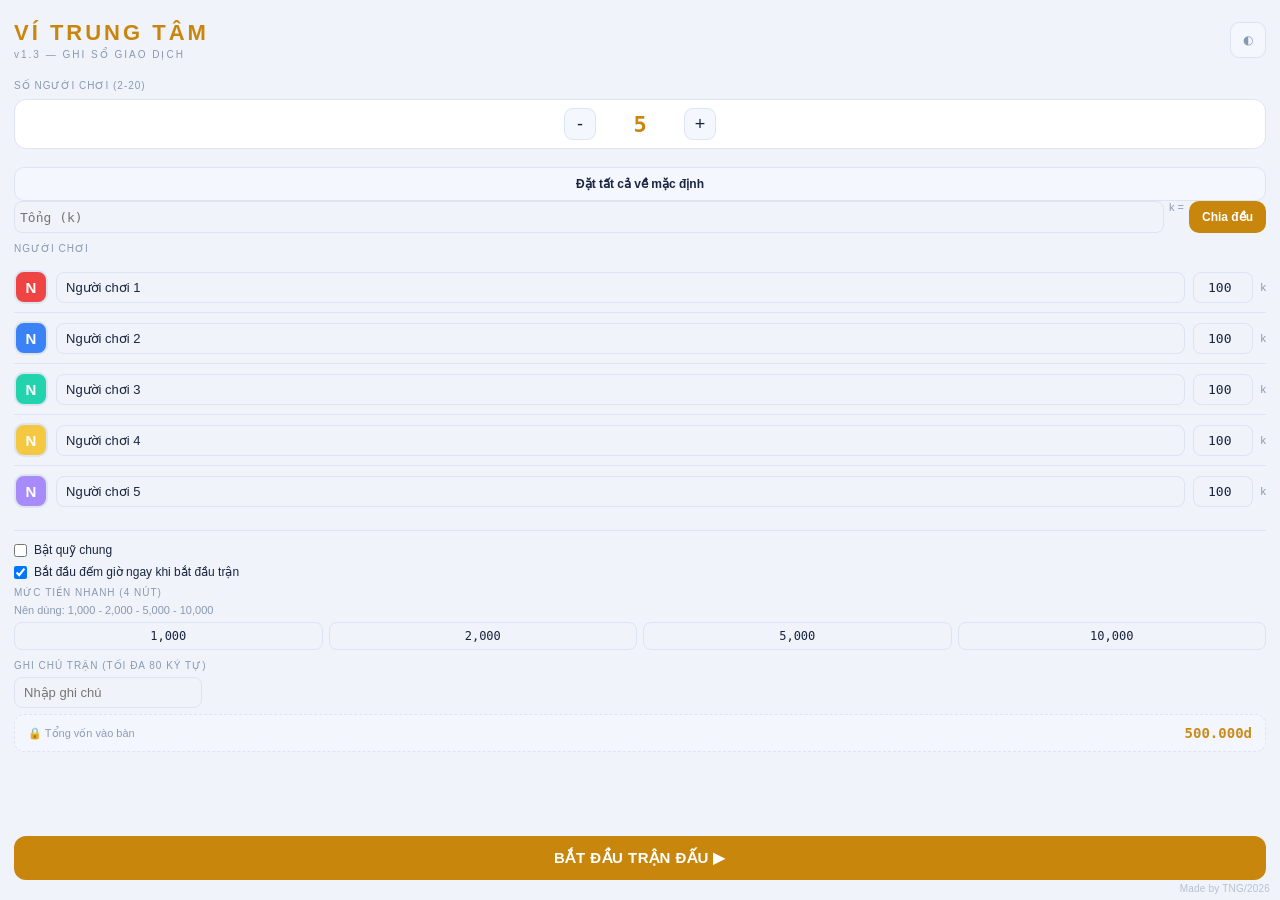
==== commit 26669d07: "Thêm favicon cho ứng dụng web. Liên kết file src/icon/favicon.ico trong index để trình duyệt hiển th" ====
--- a/src/index.html
+++ b/src/index.html
@@ -6,6 +6,7 @@
 <meta name="apple-mobile-web-app-capable" content="yes">
 <meta name="apple-mobile-web-app-status-bar-style" content="default">
 <title>Ví Trung Tâm v1.3</title>
+<link rel="icon" href="./icon/favicon.ico">
 <link rel="stylesheet" href="./styles.css">
 </head>
 <body>
--- a/src/styles.css
+++ b/src/styles.css
@@ -49,7 +49,7 @@
 .dz{background:rgba(136,153,180,.12);color:var(--dim)}
 html.dark .dp{background:rgba(34,211,174,.13)}html.dark .dn{background:rgba(248,113,113,.13)}
 .qa-r{display:flex;gap:4px}
-.qa{width:26px;height:26px;border-radius:7px;background:var(--sf2);border:1px solid var(--bd);font-size:13px;display:flex;align-items:center;justify-content:center;cursor:pointer}
+.qa{height:26px;border-radius:7px;background:var(--sf2);border:1px solid var(--bd);font-size:10px;display:flex;align-items:center;justify-content:center;cursor:pointer;padding:0 7px;font-weight:700;white-space:nowrap}
 .qa:active{transform:scale(.78)}
 .qa.qs{color:var(--red);border-color:rgba(220,38,38,.25)}
 .qa.qr{color:var(--grn);border-color:rgba(13,148,118,.25)}
@@ -97,11 +97,14 @@
 .tr{display:flex;align-items:center;gap:8px;padding:8px 10px;border-radius:9px;background:var(--bg);cursor:pointer;border:1.5px solid transparent;transition:all .1s}
 .tr:active{transform:scale(.98)}
 .tr.sel{border-color:var(--gld);background:rgba(201,134,12,.04)}
+.tr.mod{box-shadow:inset 0 0 0 1px rgba(201,134,12,.5)}
 html.dark .tr.sel{background:rgba(245,200,66,.04)}
 .av2{width:24px;height:24px;border-radius:6px;display:flex;align-items:center;justify-content:center;font-size:10px;font-weight:800;color:#fff;flex-shrink:0}
 .av2.em{font-size:16px;background:transparent!important}
-.tn{flex:1;font-size:13px;font-weight:500}
-.tb{font-size:11px;color:var(--dim);font-family:monospace}
+.tn{flex:1;font-size:12px;font-weight:600;min-width:0}
+.tb{font-size:11px;color:var(--dim);font-family:monospace;min-width:78px;text-align:right}
+.trpm{width:24px;height:22px;border-radius:6px;background:var(--sf2);border:1px solid var(--bd);color:var(--tx);font-size:13px;font-weight:800;cursor:pointer;line-height:1}
+.trpm:active{transform:scale(.92)}
 .ck2{font-size:14px;color:var(--gld);opacity:0;transition:opacity .1s}
 .tr.sel .ck2{opacity:1}
 /* ERROR MSG */
@@ -210,6 +213,12 @@
 .btn-ghost{width:100%;padding:9px;border-radius:9px;background:transparent;border:1px solid var(--bd);color:var(--dim);font-size:12px;cursor:pointer;margin-top:4px}
 .btn-ghost:active{transform:scale(.98)}
 .btn-ghost.dng{border-color:rgba(220,38,38,.4);color:var(--red)}
+.btn-setup{width:100%;padding:9px 12px;border-radius:10px;font-size:12px;font-weight:700;cursor:pointer;margin-top:6px;transition:transform .1s,opacity .1s}
+.btn-setup:active{transform:scale(.98)}
+.btn-setup-secondary{background:var(--sf2);border:1px solid var(--bd);color:var(--tx)}
+.btn-setup-primary{background:var(--gld);border:1px solid transparent;color:#fff}
+.btn-setup-inline{margin:0;flex-shrink:0;width:auto;padding:8px 12px}
+html.dark .btn-setup-primary{color:#000}
 .made-by{
   position:fixed;
   right:10px;
